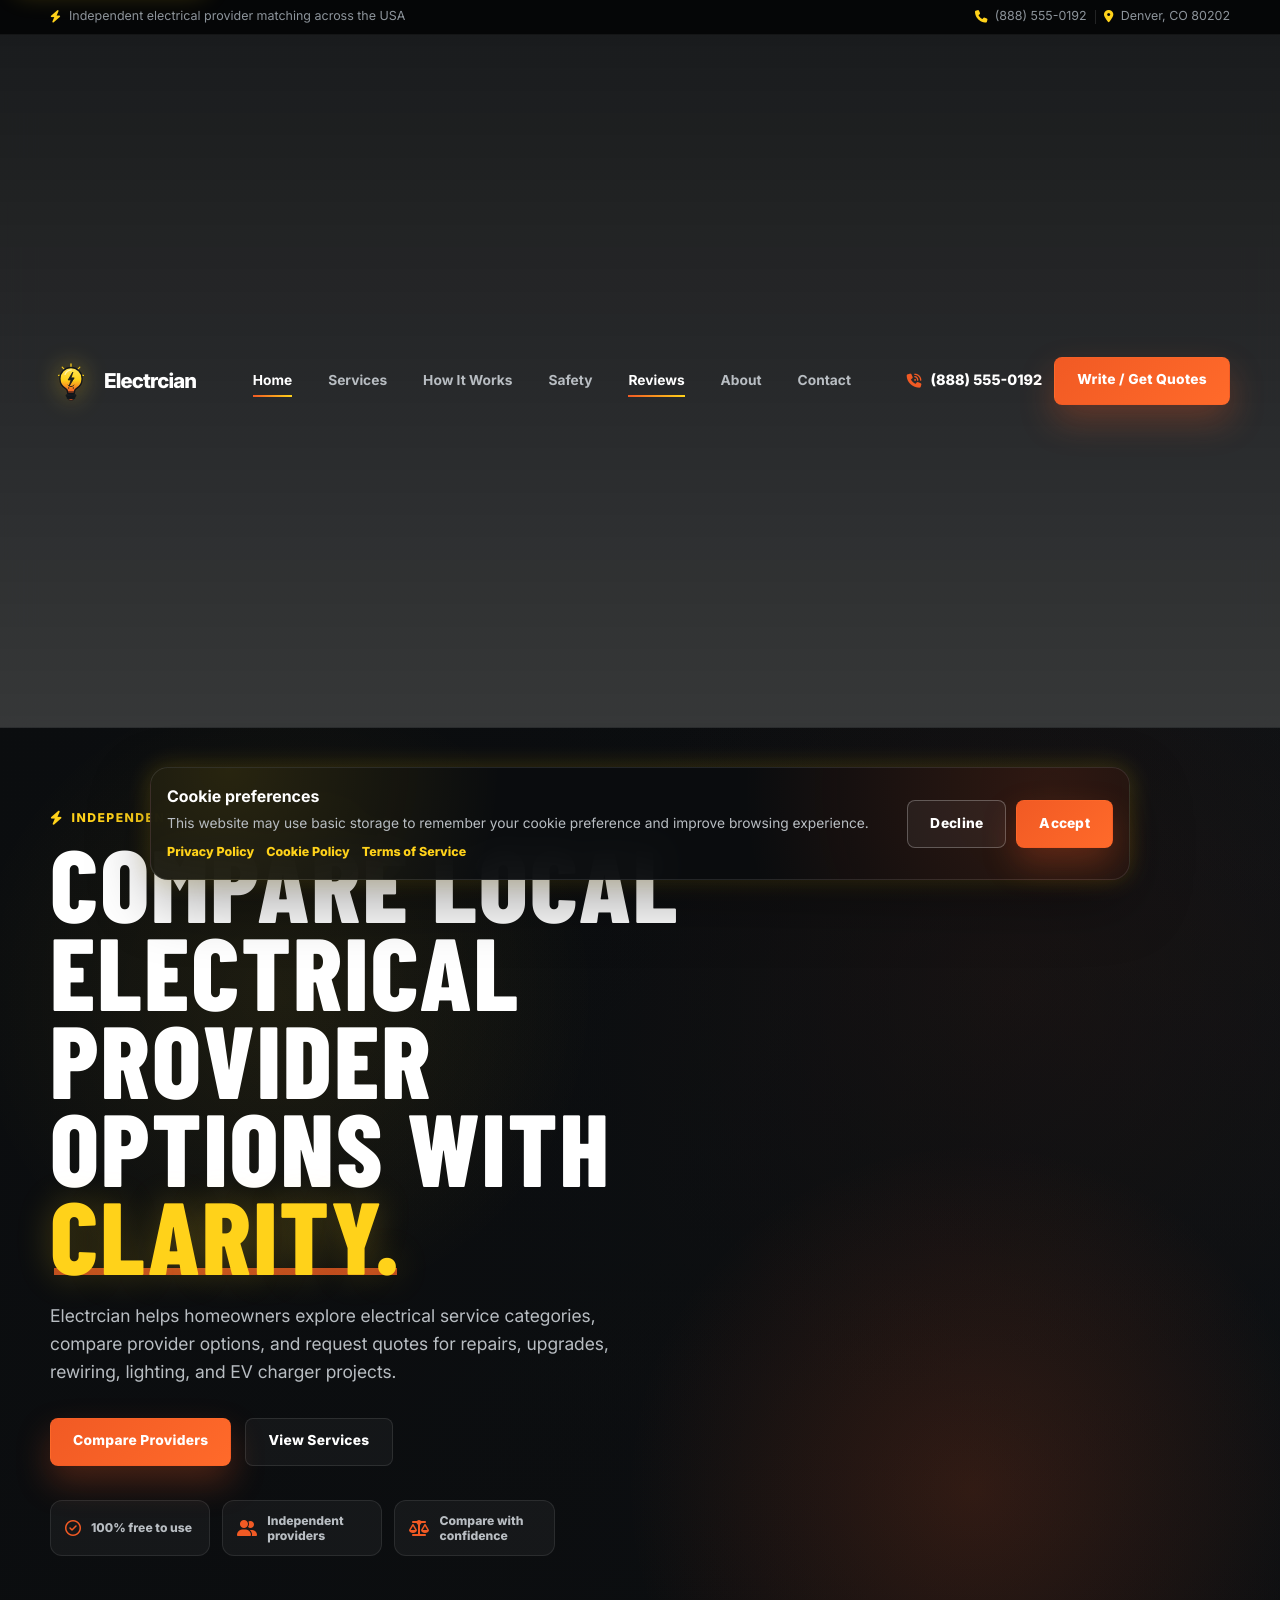
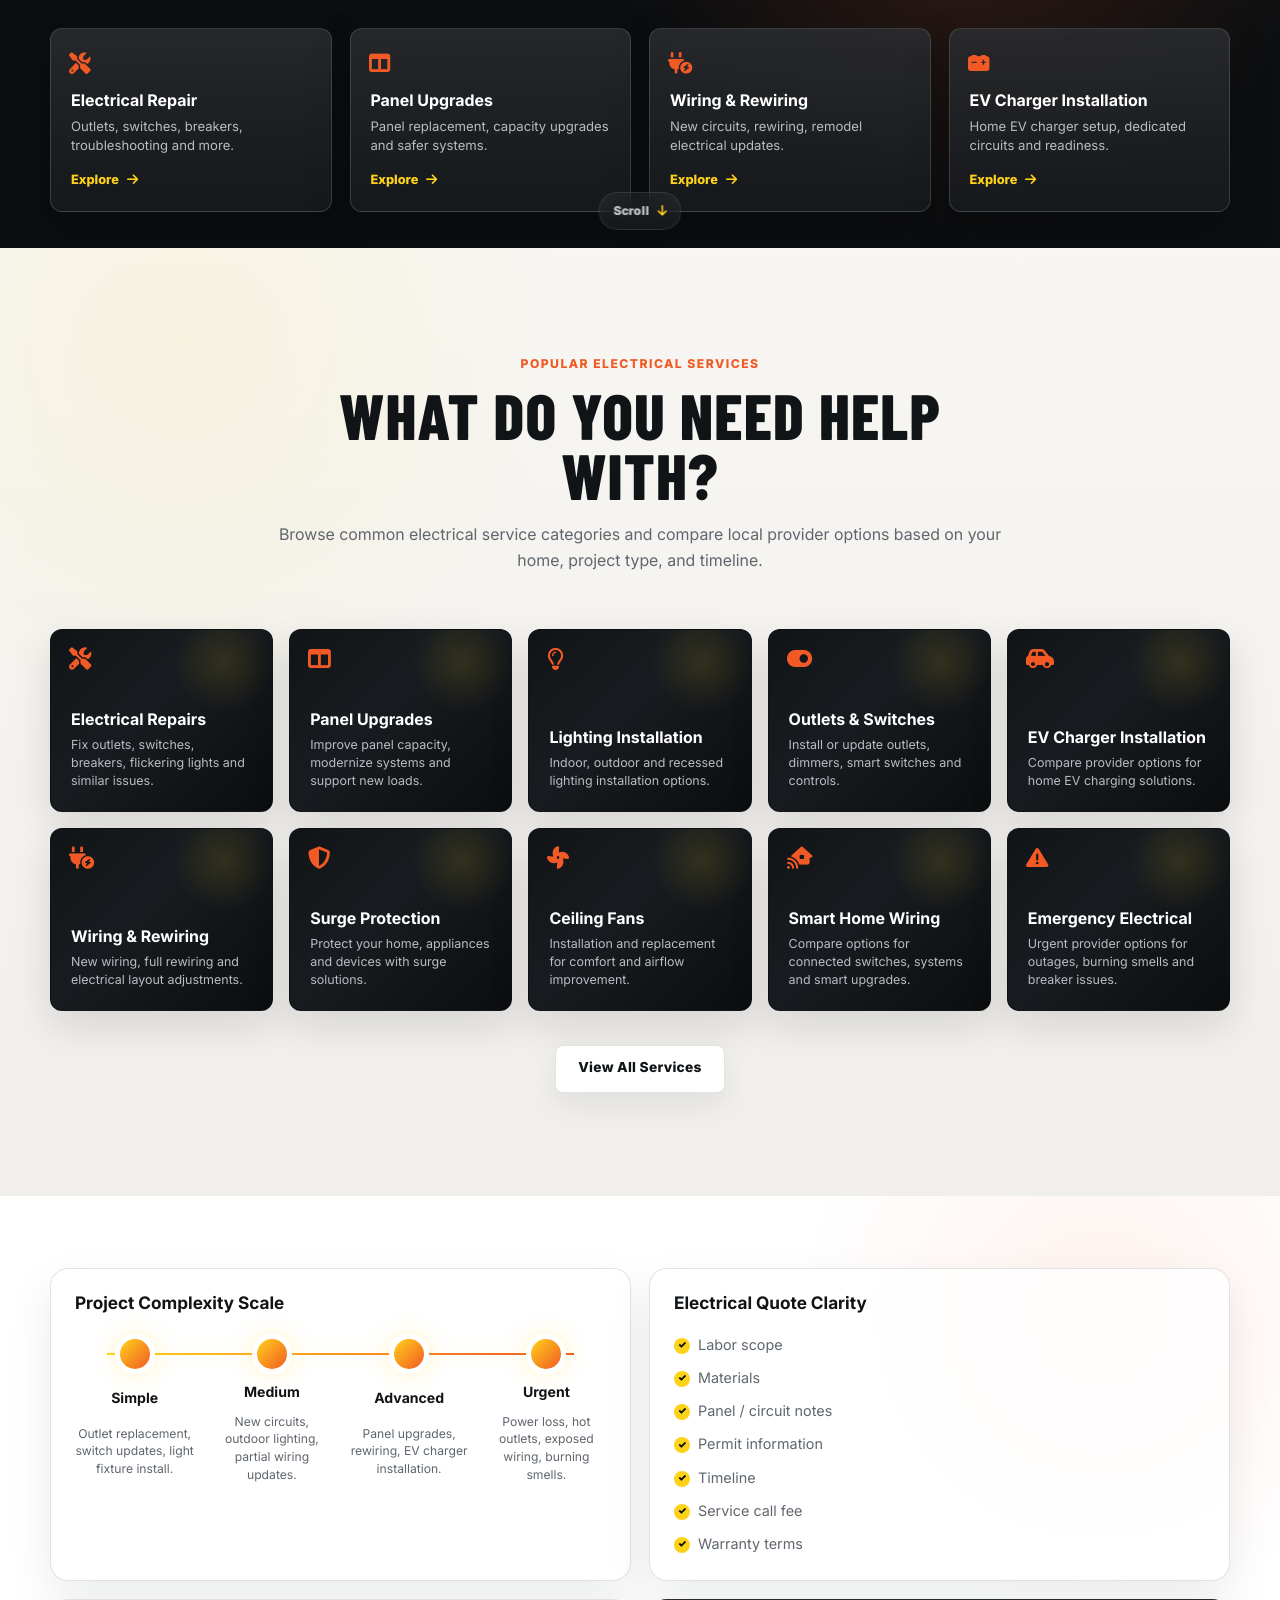
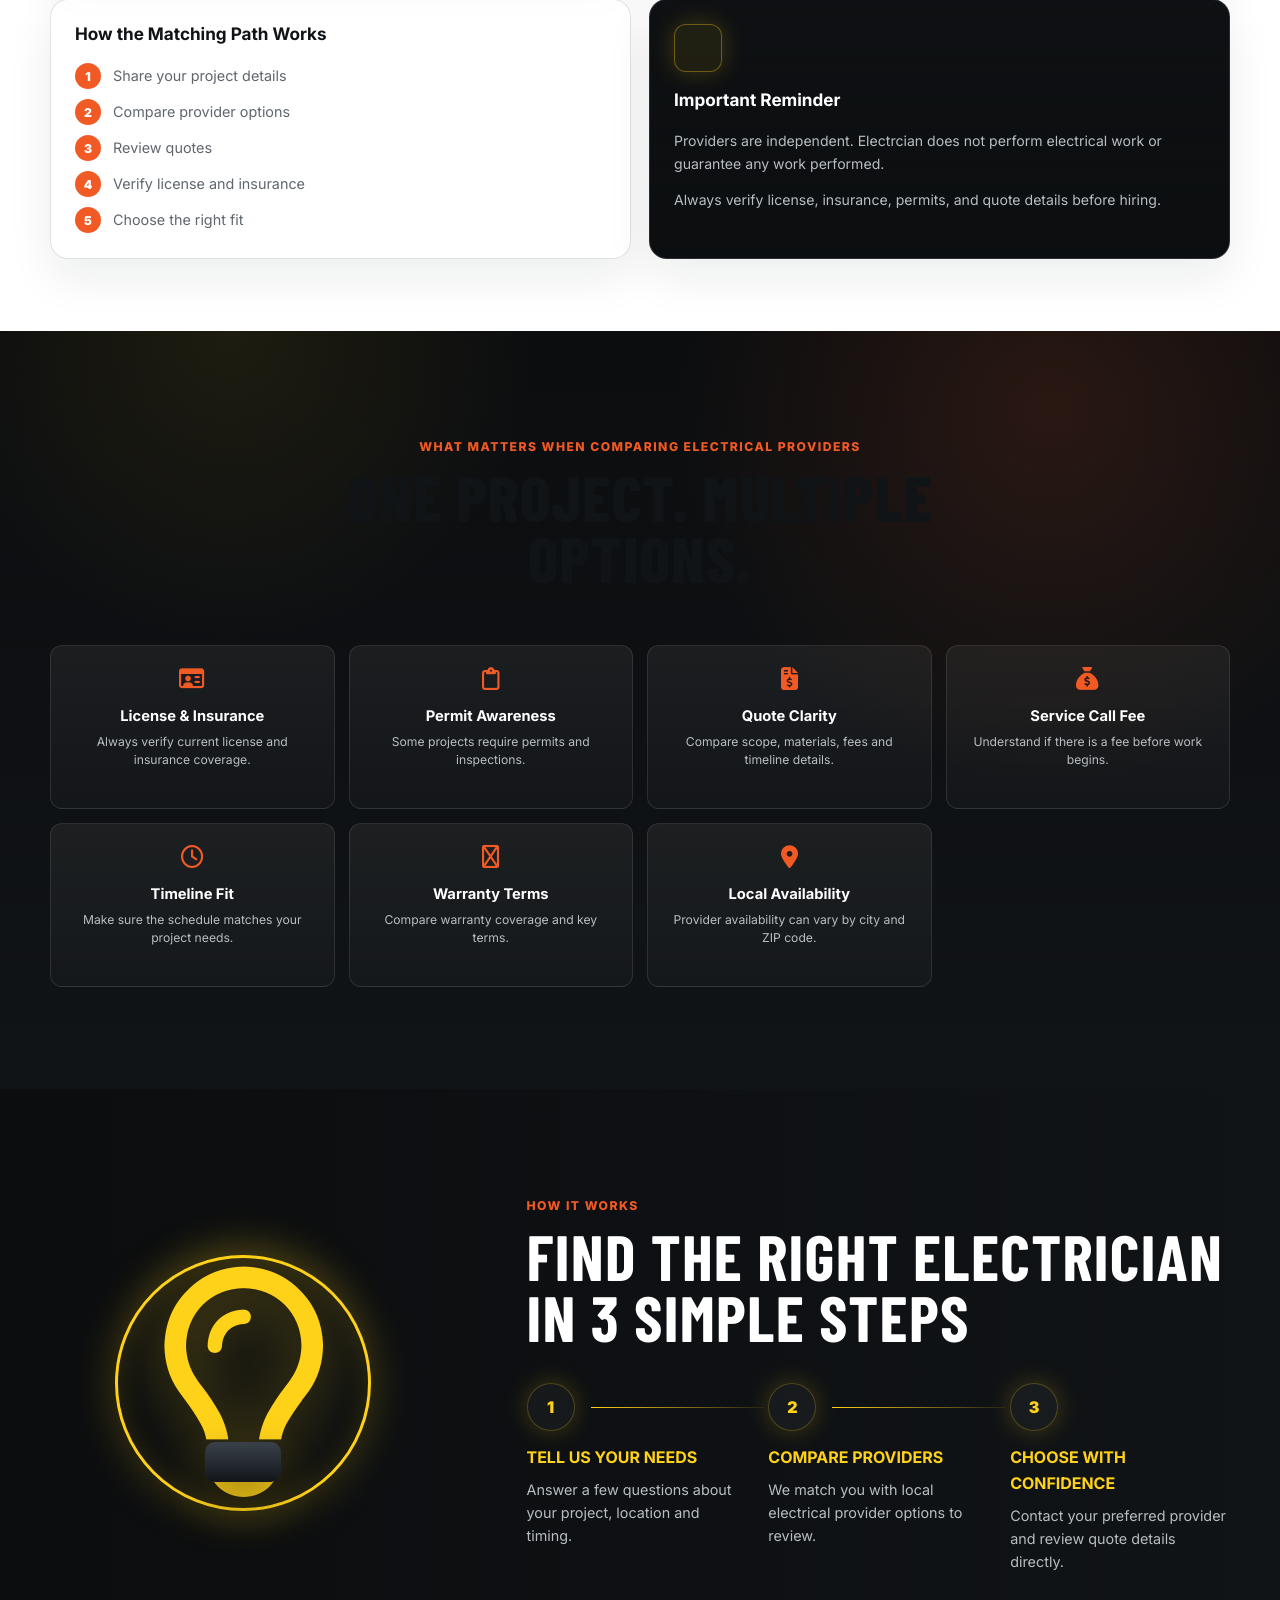
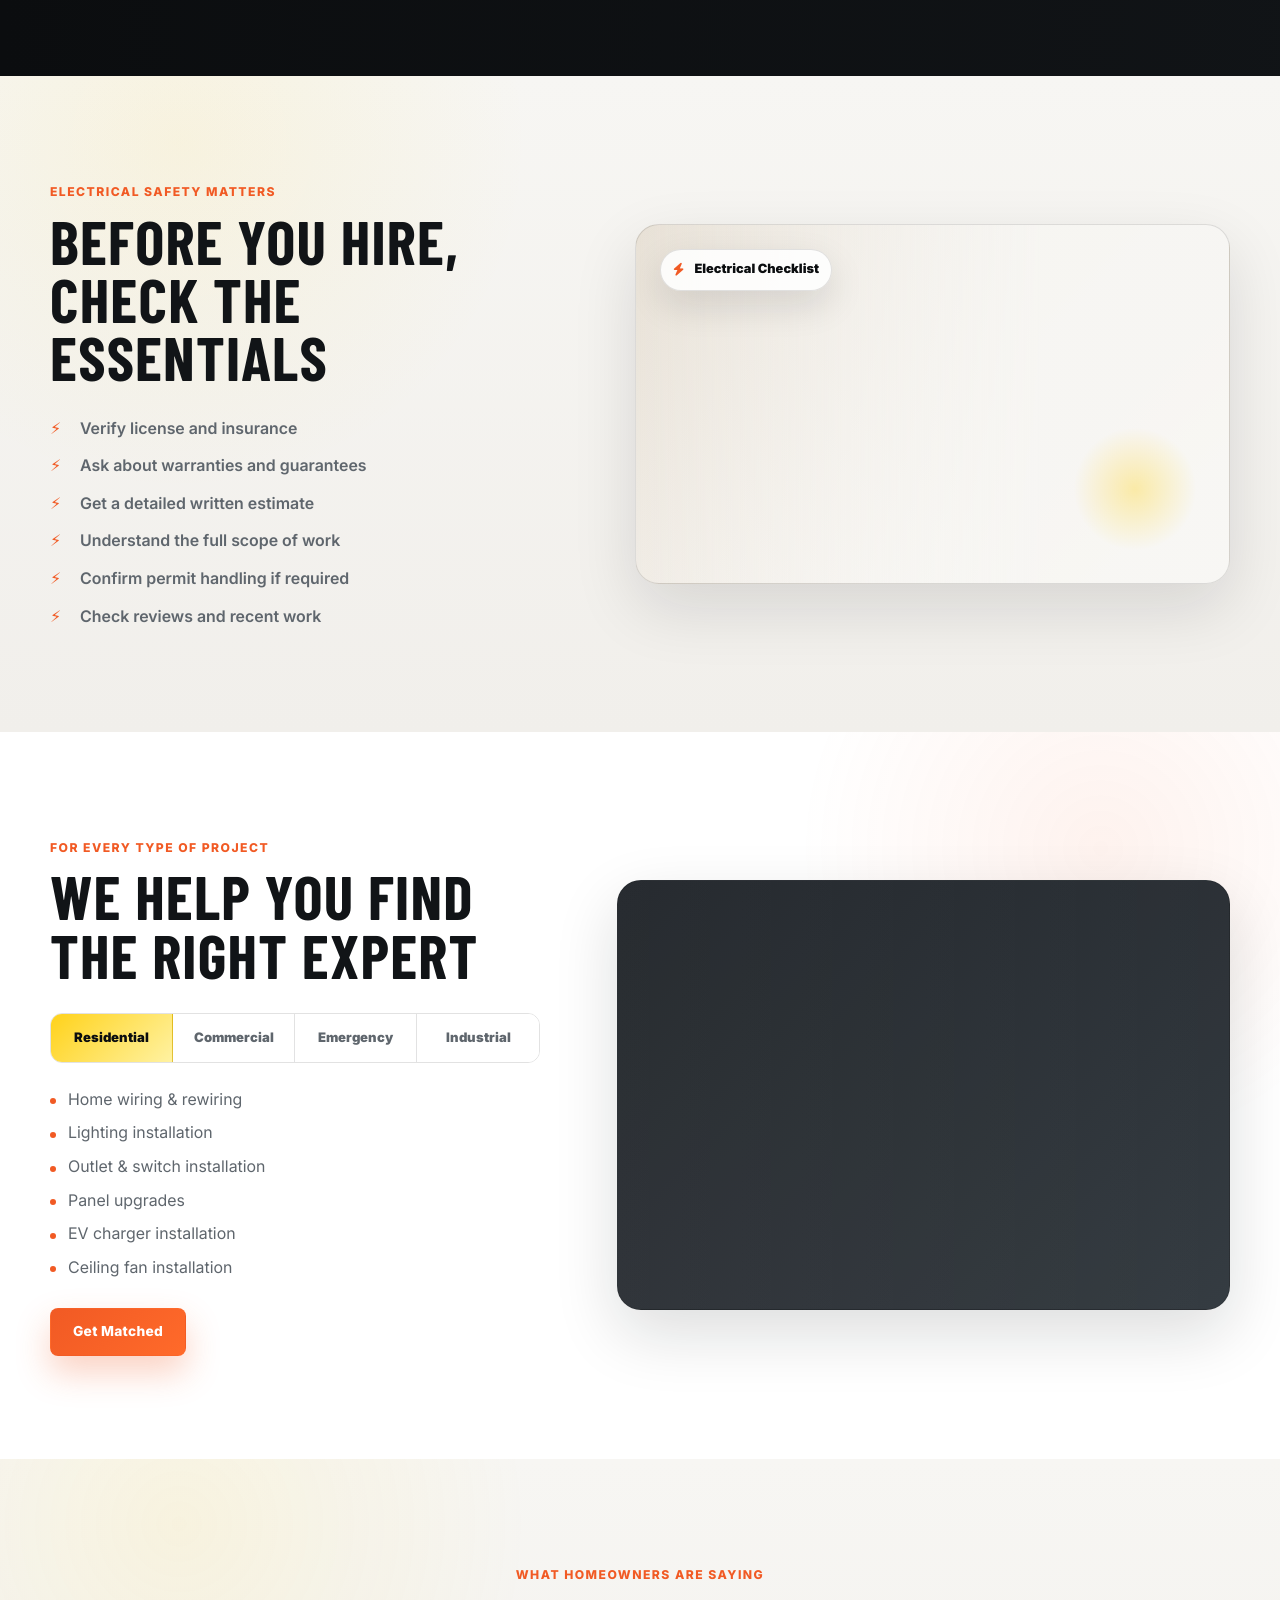
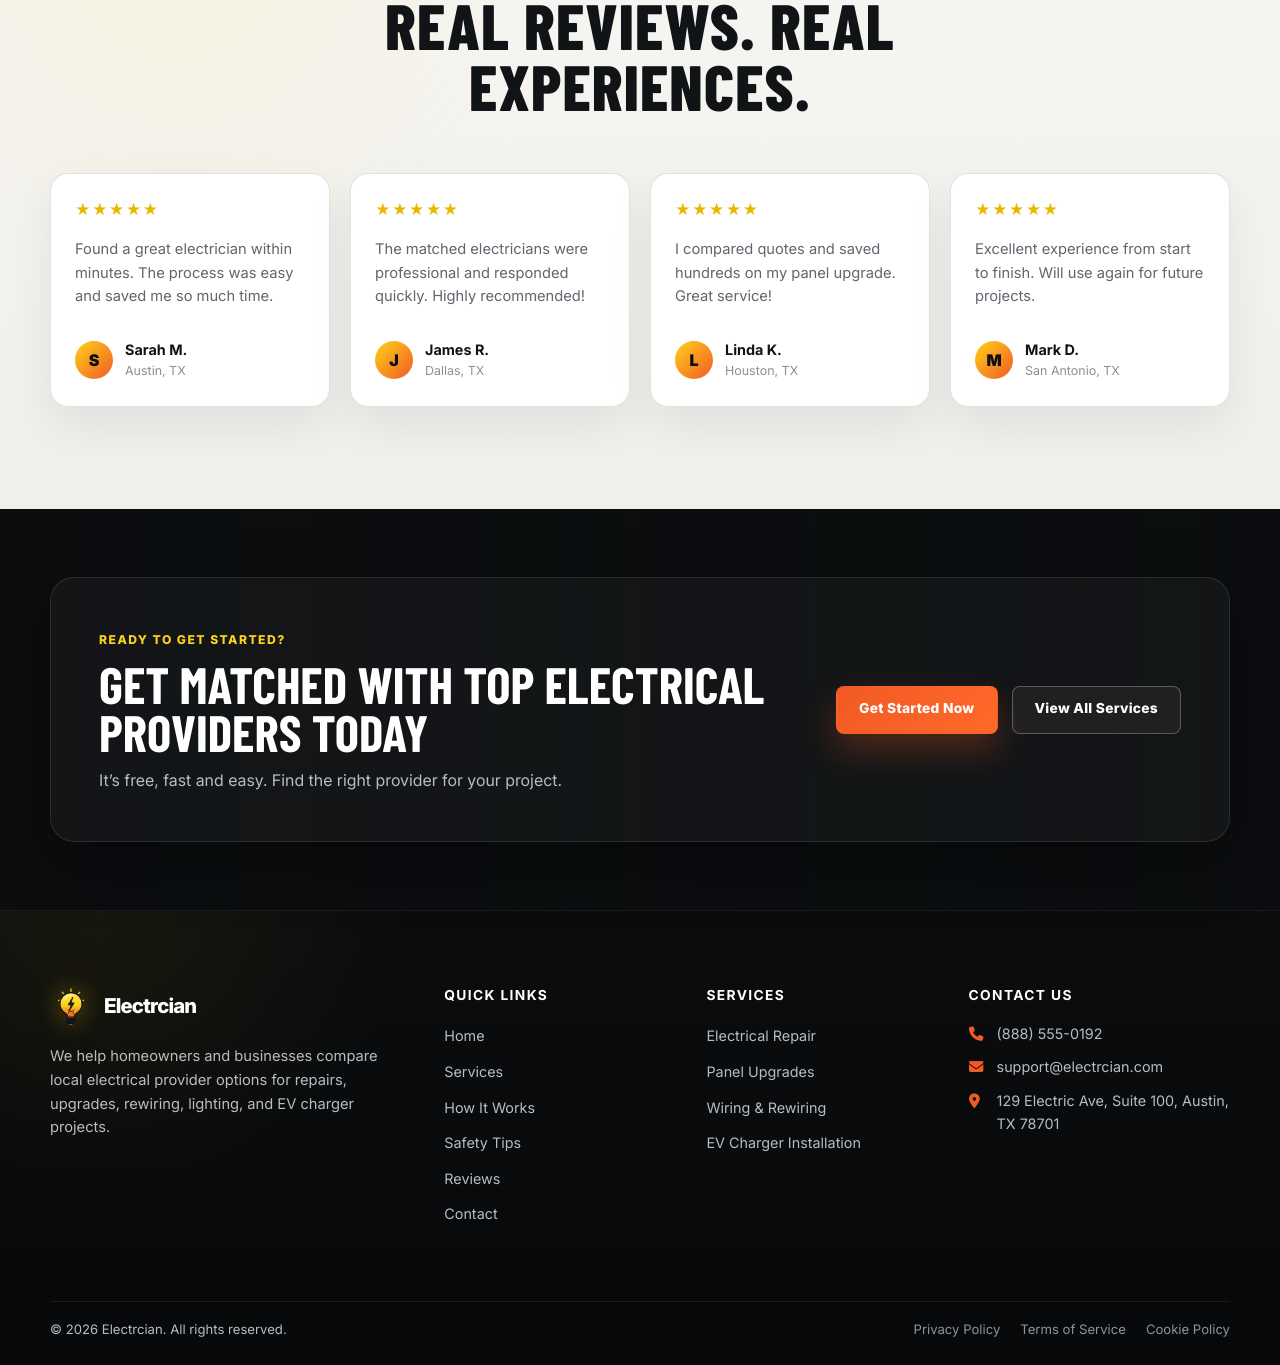
==== index.html @ 82ed5589 "+" ====
<!DOCTYPE html>
<html lang="en">

<head>
    <meta charset="UTF-8" />
    <meta name="viewport" content="width=device-width, initial-scale=1.0" />
    <link rel="icon" type="image/svg+xml" href="./assets/icons/favicon.svg" />
    <link rel="apple-touch-icon" href="./assets/icons/logo.svg" />
    <title>Electrcian — Compare Local Electrical Providers</title>
    <meta name="description"
        content="Electrcian is an independent electrical provider matching platform that helps homeowners compare local electrical service providers." />

    <!-- Fonts -->
    <link rel="preconnect" href="https://fonts.googleapis.com" />
    <link rel="preconnect" href="https://fonts.gstatic.com" crossorigin />
    <link
        href="https://fonts.googleapis.com/css2?family=Inter:wght@400;500;600;700;800&family=Barlow+Condensed:wght@600;700;800&display=swap"
        rel="stylesheet" />

    <!-- Icons -->
    <link rel="stylesheet" href="https://cdnjs.cloudflare.com/ajax/libs/font-awesome/6.5.2/css/all.min.css" />

    <!-- CSS -->
    <link rel="stylesheet" href="./css/style.css" />
</head>

<body>
    <!-- TOP BAR -->
    <div class="topbar">
        <div class="container topbar__inner">
            <p class="topbar__note">
                <i class="fa-solid fa-bolt"></i>
                Independent electrical provider matching across the USA
            </p>

            <div class="topbar__meta">
                <a href="tel:+18885550192" class="topbar__link">
                    <i class="fa-solid fa-phone"></i>
                    <span>(888) 555-0192</span>
                </a>
                <span class="topbar__divider"></span>
                <p class="topbar__location">
                    <i class="fa-solid fa-location-dot"></i>
                    Denver, CO 80202
                </p>
            </div>
        </div>
    </div>

    <!-- HEADER -->
    <header class="site-header" id="siteHeader">
        <div class="container header__inner">
            <a href="./index.html" class="site-logo" aria-label="Electrcian home">
            <span class="site-logo__icon">
                <img src="./assets/icons/logo.svg" alt="" aria-hidden="true">
            </span>
                <span class="site-logo__text">Electrcian</span>
            </a>

        <nav class="main-nav" aria-label="Primary navigation">
            <ul class="main-nav__list">
                <li><a href="./index.html" class="is-active">Home</a></li>
                <li><a href="./services.html">Services</a></li>
                <li><a href="#how-it-works">How It Works</a></li>
                <li><a href="#safety">Safety</a></li>
                <li><a href="#reviews">Reviews</a></li>
                <li><a href="./about.html">About</a></li>
                <li><a href="./contact.html">Contact</a></li>
            </ul>
        </nav>

            <div class="header__actions">
                <a href="tel:+18885550192" class="header__phone">
                    <i class="fa-solid fa-phone-volume"></i>
                    <span>(888) 555-0192</span>
                </a>

            <a href="./contact.html#contact-form" class="btn btn--accent">
                <span>Write / Get Quotes</span>
            </a>

                <button class="burger" type="button" aria-label="Open menu" aria-controls="mobileMenu"
                    aria-expanded="false">
                    <span></span>
                    <span></span>
                    <span></span>
                </button>
            </div>
        </div>
    </header>

    <!-- MOBILE MENU -->
    <aside class="mobile-menu" id="mobileMenu" aria-hidden="true">
        <div class="mobile-menu__overlay"></div>

        <div class="mobile-menu__panel">
            <div class="mobile-menu__head">
                <a href="./index.html" class="site-logo site-logo--mobile" aria-label="Electrcian home">
                <span class="site-logo__icon">
                    <img src="./assets/icons/logo.svg" alt="" aria-hidden="true">
                </span>
                    <span class="site-logo__text">Electrcian</span>
                </a>

                <button class="mobile-menu__close" type="button" aria-label="Close menu">
                    <i class="fa-solid fa-xmark"></i>
                </button>
            </div>

        <nav class="mobile-nav" aria-label="Mobile navigation">
            <ul class="mobile-nav__list">
                <li><a href="./index.html">Home</a></li>
                <li><a href="./services.html">Services</a></li>
                <li><a href="#how-it-works">How It Works</a></li>
                <li><a href="#safety">Safety</a></li>
                <li><a href="#reviews">Reviews</a></li>
                <li><a href="./about.html">About</a></li>
                <li><a href="./contact.html">Contact</a></li>
            </ul>
        </nav>

            <div class="mobile-menu__contact">
                <a href="tel:+18885550192">
                    <i class="fa-solid fa-phone-volume"></i>
                    <span>(888) 555-0192</span>
                </a>
                <a href="mailto:support@electrcian.com">
                    <i class="fa-solid fa-envelope"></i>
                    <span>support@electrcian.com</span>
                </a>
            </div>

            <a href="./contact.html#contact-form" class="btn btn--accent btn--full">Get Provider Quotes</a>
        </div>
    </aside>

    <main>
        <!-- HERO -->
        <section class="hero" id="hero">
            <div class="hero__bg"></div>
            <div class="hero__overlay"></div>

            <div class="container hero__grid">
                <div class="hero__content">
                    <span class="section-kicker section-kicker--accent">
                        <i class="fa-solid fa-bolt"></i>
                        Independent provider comparison
                    </span>

                    <h1 class="hero__title">
                        Compare local electrical provider options with
                        <span>clarity.</span>
                    </h1>

                    <p class="hero__text">
                        Electrcian helps homeowners explore electrical service categories,
                        compare provider options, and request quotes for repairs,
                        upgrades, rewiring, lighting, and EV charger projects.
                    </p>

                    <div class="hero__buttons">
                        <a href="#quote-form" class="btn btn--accent">
                            <span>Compare Providers</span>
                        </a>
                        <a href="#services" class="btn btn--ghost">
                            <span>View Services</span>
                        </a>
                    </div>

                    <div class="hero__benefits">
                        <div class="benefit-chip">
                            <i class="fa-regular fa-circle-check"></i>
                            <span>100% free to use</span>
                        </div>
                        <div class="benefit-chip">
                            <i class="fa-solid fa-user-group"></i>
                            <span>Independent providers</span>
                        </div>
                        <div class="benefit-chip">
                            <i class="fa-solid fa-scale-balanced"></i>
                            <span>Compare with confidence</span>
                        </div>
                    </div>
                </div>

            </div>

            <div class="container hero-services">
                <article class="hero-service-card">
                    <div class="hero-service-card__icon"><i class="fa-solid fa-screwdriver-wrench"></i></div>
                    <h3>Electrical Repair</h3>
                    <p>Outlets, switches, breakers, troubleshooting and more.</p>
                    <a href="./electrical-repair.html">Explore <i class="fa-solid fa-arrow-right"></i></a>
                </article>

                <article class="hero-service-card">
                    <div class="hero-service-card__icon"><i class="fa-solid fa-table-columns"></i></div>
                    <h3>Panel Upgrades</h3>
                    <p>Panel replacement, capacity upgrades and safer systems.</p>
                    <a href="./panel-upgrades.html">Explore <i class="fa-solid fa-arrow-right"></i></a>
                </article>

                <article class="hero-service-card">
                    <div class="hero-service-card__icon"><i class="fa-solid fa-plug-circle-bolt"></i></div>
                    <h3>Wiring & Rewiring</h3>
                    <p>New circuits, rewiring, remodel electrical updates.</p>
                    <a href="./wiring-rewiring.html">Explore <i class="fa-solid fa-arrow-right"></i></a>
                </article>

                <article class="hero-service-card">
                    <div class="hero-service-card__icon"><i class="fa-solid fa-car-battery"></i></div>
                    <h3>EV Charger Installation</h3>
                    <p>Home EV charger setup, dedicated circuits and readiness.</p>
                    <a href="./ev-charger-installation.html">Explore <i
                            class="fa-solid fa-arrow-right"></i></a>
                </article>
            </div>
        </section>

        <!-- SERVICES -->
        <section class="services section section--light" id="services">
            <div class="container">
                <div class="section-heading section-heading--center">
                    <span class="section-kicker">Popular electrical services</span>
                    <h2>What do you need help with?</h2>
                    <p>
                        Browse common electrical service categories and compare local provider options
                        based on your home, project type, and timeline.
                    </p>
                </div>

                <div class="services-grid">
                    <article class="service-card">
                        <i class="fa-solid fa-screwdriver-wrench"></i>
                        <h3>Electrical Repairs</h3>
                        <p>Fix outlets, switches, breakers, flickering lights and similar issues.</p>
                    </article>

                    <article class="service-card">
                        <i class="fa-solid fa-table-columns"></i>
                        <h3>Panel Upgrades</h3>
                        <p>Improve panel capacity, modernize systems and support new loads.</p>
                    </article>

                    <article class="service-card">
                        <i class="fa-regular fa-lightbulb"></i>
                        <h3>Lighting Installation</h3>
                        <p>Indoor, outdoor and recessed lighting installation options.</p>
                    </article>

                    <article class="service-card">
                        <i class="fa-solid fa-toggle-on"></i>
                        <h3>Outlets & Switches</h3>
                        <p>Install or update outlets, dimmers, smart switches and controls.</p>
                    </article>

                    <article class="service-card">
                        <i class="fa-solid fa-car-side"></i>
                        <h3>EV Charger Installation</h3>
                        <p>Compare provider options for home EV charging solutions.</p>
                    </article>

                    <article class="service-card">
                        <i class="fa-solid fa-plug-circle-bolt"></i>
                        <h3>Wiring & Rewiring</h3>
                        <p>New wiring, full rewiring and electrical layout adjustments.</p>
                    </article>

                    <article class="service-card">
                        <i class="fa-solid fa-shield-halved"></i>
                        <h3>Surge Protection</h3>
                        <p>Protect your home, appliances and devices with surge solutions.</p>
                    </article>

                    <article class="service-card">
                        <i class="fa-solid fa-fan"></i>
                        <h3>Ceiling Fans</h3>
                        <p>Installation and replacement for comfort and airflow improvement.</p>
                    </article>

                    <article class="service-card">
                        <i class="fa-solid fa-house-signal"></i>
                        <h3>Smart Home Wiring</h3>
                        <p>Compare options for connected switches, systems and smart upgrades.</p>
                    </article>

                    <article class="service-card">
                        <i class="fa-solid fa-triangle-exclamation"></i>
                        <h3>Emergency Electrical</h3>
                        <p>Urgent provider options for outages, burning smells and breaker issues.</p>
                    </article>
                </div>

                <div class="section-actions section-actions--center">
                    <a href="./services.html" class="btn btn--outline">
                        <span>View All Services</span>
                    </a>
                </div>
            </div>
        </section>

        <!-- COMPARISON BAND -->
        <section class="comparison-band section section--white">
            <div class="container comparison-band__grid">
                <article class="comparison-panel">
                    <h3>Project Complexity Scale</h3>
                    <div class="complexity-steps">
                        <div class="complexity-step">
                            <span class="complexity-step__dot"></span>
                            <strong>Simple</strong>
                            <p>Outlet replacement, switch updates, light fixture install.</p>
                        </div>

                        <div class="complexity-step">
                            <span class="complexity-step__dot"></span>
                            <strong>Medium</strong>
                            <p>New circuits, outdoor lighting, partial wiring updates.</p>
                        </div>

                        <div class="complexity-step">
                            <span class="complexity-step__dot"></span>
                            <strong>Advanced</strong>
                            <p>Panel upgrades, rewiring, EV charger installation.</p>
                        </div>

                        <div class="complexity-step">
                            <span class="complexity-step__dot"></span>
                            <strong>Urgent</strong>
                            <p>Power loss, hot outlets, exposed wiring, burning smells.</p>
                        </div>
                    </div>
                </article>

                <article class="comparison-panel">
                    <h3>Electrical Quote Clarity</h3>
                    <ul class="check-list">
                        <li>Labor scope</li>
                        <li>Materials</li>
                        <li>Panel / circuit notes</li>
                        <li>Permit information</li>
                        <li>Timeline</li>
                        <li>Service call fee</li>
                        <li>Warranty terms</li>
                    </ul>
                </article>

                <article class="comparison-panel">
                    <h3>How the Matching Path Works</h3>
                    <ol class="steps-list">
                        <li>Share your project details</li>
                        <li>Compare provider options</li>
                        <li>Review quotes</li>
                        <li>Verify license and insurance</li>
                        <li>Choose the right fit</li>
                    </ol>
                </article>

                <aside class="comparison-reminder">
                    <div class="comparison-reminder__icon">
                        <i class="fa-solid fa-shield-bolt"></i>
                    </div>
                    <h3>Important Reminder</h3>
                    <p>
                        Providers are independent. Electrcian does not perform electrical work
                        or guarantee any work performed.
                    </p>
                    <p>
                        Always verify license, insurance, permits, and quote details before hiring.
                    </p>
                </aside>
            </div>
        </section>

        <!-- WHY COMPARE -->
        <section class="why-compare section section--dark">
            <div class="container">
                <div class="section-heading section-heading--center section-heading--light">
                    <span class="section-kicker">What matters when comparing electrical providers</span>
                    <h2>One project. Multiple options.</h2>
                </div>

                <div class="feature-grid">
                    <article class="feature-card">
                        <i class="fa-regular fa-id-card"></i>
                        <h3>License & Insurance</h3>
                        <p>Always verify current license and insurance coverage.</p>
                    </article>

                    <article class="feature-card">
                        <i class="fa-regular fa-clipboard"></i>
                        <h3>Permit Awareness</h3>
                        <p>Some projects require permits and inspections.</p>
                    </article>

                    <article class="feature-card">
                        <i class="fa-solid fa-file-invoice-dollar"></i>
                        <h3>Quote Clarity</h3>
                        <p>Compare scope, materials, fees and timeline details.</p>
                    </article>

                    <article class="feature-card">
                        <i class="fa-solid fa-sack-dollar"></i>
                        <h3>Service Call Fee</h3>
                        <p>Understand if there is a fee before work begins.</p>
                    </article>

                    <article class="feature-card">
                        <i class="fa-regular fa-clock"></i>
                        <h3>Timeline Fit</h3>
                        <p>Make sure the schedule matches your project needs.</p>
                    </article>

                    <article class="feature-card">
                        <i class="fa-regular fa-shield"></i>
                        <h3>Warranty Terms</h3>
                        <p>Compare warranty coverage and key terms.</p>
                    </article>

                    <article class="feature-card">
                        <i class="fa-solid fa-location-dot"></i>
                        <h3>Local Availability</h3>
                        <p>Provider availability can vary by city and ZIP code.</p>
                    </article>
                </div>
            </div>
        </section>

        <!-- HOW IT WORKS -->
        <section class="how-it-works section section--dark-alt" id="how-it-works">
            <div class="container how-it-works__grid">
                <div class="how-it-works__visual">
                    <div class="bulb-visual">
                        <i class="fa-regular fa-lightbulb"></i>
                    </div>
                </div>

                <div class="how-it-works__content">
                    <span class="section-kicker">How it works</span>
                    <h2>Find the right electrician in 3 simple steps</h2>

                    <div class="how-steps">
                        <article class="how-step">
                            <span class="how-step__number">1</span>
                            <h3>Tell us your needs</h3>
                            <p>Answer a few questions about your project, location and timing.</p>
                        </article>

                        <article class="how-step">
                            <span class="how-step__number">2</span>
                            <h3>Compare providers</h3>
                            <p>We match you with local electrical provider options to review.</p>
                        </article>

                        <article class="how-step">
                            <span class="how-step__number">3</span>
                            <h3>Choose with confidence</h3>
                            <p>Contact your preferred provider and review quote details directly.</p>
                        </article>
                    </div>
                </div>
            </div>
        </section>

        <!-- SAFETY -->
        <section class="safety section section--light" id="safety">
            <div class="container safety__grid">
                <div class="safety__content">
                    <span class="section-kicker">Electrical safety matters</span>
                    <h2>Before you hire, check the essentials</h2>

                    <ul class="safety-list">
                        <li>Verify license and insurance</li>
                        <li>Ask about warranties and guarantees</li>
                        <li>Get a detailed written estimate</li>
                        <li>Understand the full scope of work</li>
                        <li>Confirm permit handling if required</li>
                        <li>Check reviews and recent work</li>
                    </ul>
                </div>

                <div class="safety__visual">
                    <div class="safety-illustration-card">
                        <div class="safety-illustration-card__badge">
                            <i class="fa-solid fa-bolt"></i>
                            <span>Electrical Checklist</span>
                        </div>
                    </div>
                </div>
            </div>
        </section>

        <!-- PROJECT TYPES -->
        <section class="project-types section section--white">
            <div class="container project-types__grid">
                <div class="project-types__content">
                    <span class="section-kicker">For every type of project</span>
                    <h2>We help you find the right expert</h2>

                    <div class="project-tabs">
                        <button class="project-tab is-active" type="button">Residential</button>
                        <button class="project-tab" type="button">Commercial</button>
                        <button class="project-tab" type="button">Emergency</button>
                        <button class="project-tab" type="button">Industrial</button>
                    </div>

                    <ul class="project-types__list">
                        <li>Home wiring & rewiring</li>
                        <li>Lighting installation</li>
                        <li>Outlet & switch installation</li>
                        <li>Panel upgrades</li>
                        <li>EV charger installation</li>
                        <li>Ceiling fan installation</li>
                    </ul>

                    <a href="#quote-form" class="btn btn--accent">
                        <span>Get Matched</span>
                    </a>
                </div>

                <div class="project-types__visual">
                    <div class="project-home-card"></div>
                </div>
            </div>
        </section>

        <!-- REVIEWS -->
        <section class="reviews section section--light" id="reviews">
            <div class="container">
                <div class="section-heading section-heading--center">
                    <span class="section-kicker">What homeowners are saying</span>
                    <h2>Real reviews. Real experiences.</h2>
                </div>

                <div class="reviews-grid">
                    <article class="review-card">
                        <div class="review-card__stars">★★★★★</div>
                        <p>
                            Found a great electrician within minutes. The process was easy and saved me so much time.
                        </p>
                        <div class="review-card__author">
                            <div class="review-card__avatar">S</div>
                            <div>
                                <strong>Sarah M.</strong>
                                <span>Austin, TX</span>
                            </div>
                        </div>
                    </article>

                    <article class="review-card">
                        <div class="review-card__stars">★★★★★</div>
                        <p>
                            The matched electricians were professional and responded quickly. Highly recommended!
                        </p>
                        <div class="review-card__author">
                            <div class="review-card__avatar">J</div>
                            <div>
                                <strong>James R.</strong>
                                <span>Dallas, TX</span>
                            </div>
                        </div>
                    </article>

                    <article class="review-card">
                        <div class="review-card__stars">★★★★★</div>
                        <p>
                            I compared quotes and saved hundreds on my panel upgrade. Great service!
                        </p>
                        <div class="review-card__author">
                            <div class="review-card__avatar">L</div>
                            <div>
                                <strong>Linda K.</strong>
                                <span>Houston, TX</span>
                            </div>
                        </div>
                    </article>

                    <article class="review-card">
                        <div class="review-card__stars">★★★★★</div>
                        <p>
                            Excellent experience from start to finish. Will use again for future projects.
                        </p>
                        <div class="review-card__author">
                            <div class="review-card__avatar">M</div>
                            <div>
                                <strong>Mark D.</strong>
                                <span>San Antonio, TX</span>
                            </div>
                        </div>
                    </article>
                </div>
            </div>
        </section>

        <!-- CTA -->
        <section class="cta-banner section">
            <div class="container">
                <div class="cta-banner__inner">
                    <div class="cta-banner__content">
                        <span class="section-kicker section-kicker--accent">Ready to get started?</span>
                        <h2>Get matched with top electrical providers today</h2>
                        <p>
                            It’s free, fast and easy. Find the right provider for your project.
                        </p>
                    </div>

                    <div class="cta-banner__actions">
                        <a href="#quote-form" class="btn btn--accent">
                            <span>Get Started Now</span>
                        </a>
                        <a href="./services.html" class="btn btn--ghost-light">
                            <span>View All Services</span>
                        </a>
                    </div>
                </div>
            </div>
        </section>
    </main>

    <!-- FOOTER -->
    <footer class="site-footer" id="footer">
        <div class="container footer__grid">
            <div class="footer__col">
                <a href="./index.html" class="site-logo site-logo--footer">
                <span class="site-logo__icon">
                    <img src="./assets/icons/logo.svg" alt="" aria-hidden="true">
                </span>
                    <span class="site-logo__text">Electrcian</span>
                </a>

                <p class="footer__text">
                    We help homeowners and businesses compare local electrical provider options
                    for repairs, upgrades, rewiring, lighting, and EV charger projects.
                </p>

            </div>

            <div class="footer__col">
                <h3>Quick Links</h3>
                <ul class="footer__links">
                    <li><a href="#hero">Home</a></li>
                    <li><a href="#services">Services</a></li>
                    <li><a href="#how-it-works">How It Works</a></li>
                    <li><a href="#safety">Safety Tips</a></li>
                    <li><a href="#reviews">Reviews</a></li>
                    <li><a href="./contact.html">Contact</a></li>
                </ul>
            </div>

            <div class="footer__col">
                <h3>Services</h3>
                <ul class="footer__links">
                    <li><a href="./electrical-repair.html">Electrical Repair</a></li>
                    <li><a href="./panel-upgrades.html">Panel Upgrades</a></li>
                    <li><a href="./wiring-rewiring.html">Wiring &amp; Rewiring</a></li>
                    <li><a href="./ev-charger-installation.html">EV Charger Installation</a></li>
                </ul>
            </div>

            <div class="footer__col">
                <h3>Contact Us</h3>
                <ul class="footer__contact">
                    <li>
                        <i class="fa-solid fa-phone"></i>
                        <a href="tel:+18885550192">(888) 555-0192</a>
                    </li>
                    <li>
                        <i class="fa-solid fa-envelope"></i>
                        <a href="mailto:support@electrcian.com">support@electrcian.com</a>
                    </li>
                    <li>
                        <i class="fa-solid fa-location-dot"></i>
                        <span>129 Electric Ave, Suite 100, Austin, TX 78701</span>
                    </li>
                </ul>
            </div>
        </div>

        <div class="container footer__bottom">
            <p>© 2026 Electrcian. All rights reserved.</p>

            <div class="footer__legal">
                <a href="./privacy-policy.html">Privacy Policy</a>
                <a href="./terms-of-service.html">Terms of Service</a>
                <a href="./cookie-policy.html">Cookie Policy</a>
            </div>
        </div>
    </footer>

<script src="./js/config.js"></script>
<script src="./js/main.js"></script>
<script src="./js/home.js"></script>
</body>

</html>
---- css/style.css ----
@import url('./home.css');
@import url('./services.css');
@import url('./about.css');
@import url('./contact.css');
@import url('./service-page.css');
@import url('./legal.css');


:root {
    /* Dark base */
    --color-bg-dark: #0B0D0F;
    --color-bg-deep: #111417;
    --color-bg-card: #181C20;
    --color-surface-dark: #1D2227;
    --color-surface-muted: #252B31;
    --color-surface-soft: #30363D;

    /* Light base */
    --color-bg-light: #F7F6F3;
    --color-bg-white: #FFFFFF;
    --color-bg-warm: #F1EFEB;

    /* Text on dark */
    --color-text-light: #FFFFFF;
    --color-text-muted-light: #B8BDC2;
    --color-text-soft-light: #8D949B;

    /* Text on light */
    --color-text-dark: #111417;
    --color-text-muted: #5F666D;
    --color-text-soft: #8A9096;

    /* Main accent - orange/copper */
    --color-accent-orange: #F15A24;
    --color-accent-orange-hover: #FF6A2A;
    --color-accent-orange-deep: #C94516;
    --color-accent-orange-soft: rgba(241, 90, 36, 0.12);

    /* Extra accent - bright yellow */
    --color-accent-yellow: #FFD21A;
    --color-accent-yellow-hover: #FFE04D;
    --color-accent-yellow-deep: #E6B800;
    --color-accent-yellow-soft: rgba(255, 210, 26, 0.16);

    /* Borders / shadows */
    --color-border-dark: rgba(255, 255, 255, 0.10);
    --color-border-light: rgba(17, 20, 23, 0.12);
    --shadow-dark-card: 0 22px 60px rgba(0, 0, 0, 0.35);
    --shadow-orange-glow: 0 0 28px rgba(241, 90, 36, 0.28);
    --shadow-yellow-glow: 0 0 24px rgba(255, 210, 26, 0.22);

    /* Layout */
    --container: 1180px;
    --container-wide: 1280px;
    --header-height: 82px;
    --radius-xs: 8px;
    --radius-sm: 12px;
    --radius-md: 18px;
    --radius-lg: 24px;
    --radius-xl: 32px;

    /* Typography */
    --font-body: "Inter", system-ui, -apple-system, BlinkMacSystemFont, "Segoe UI", sans-serif;
    --font-heading: "Barlow Condensed", "Inter", system-ui, sans-serif;

    /* Motion */
    --transition-fast: 160ms ease;
    --transition-base: 240ms ease;
    --transition-slow: 420ms cubic-bezier(0.2, 0.8, 0.2, 1);
}

/* =========================
   2. RESET / BASE
   ========================= */

*,
*::before,
*::after {
    box-sizing: border-box;
}

html {
    scroll-behavior: smooth;
    overflow-x: hidden;
}

body {
    margin: 0;
    min-width: 320px;
    overflow-x: hidden;
    font-family: var(--font-body);
    font-size: 16px;
    line-height: 1.6;
    color: var(--color-text-dark);
    background: var(--color-bg-light);
    text-rendering: geometricPrecision;
    -webkit-font-smoothing: antialiased;
}

body.menu-open {
    overflow: hidden;
}

img,
picture,
svg,
video {
    display: block;
    max-width: 100%;
}

button,
input,
select,
textarea {
    font: inherit;
}

button {
    cursor: pointer;
}

a {
    color: inherit;
    text-decoration: none;
}

ul,
ol {
    margin: 0;
    padding: 0;
}

li {
    list-style: none;
}

p,
h1,
h2,
h3,
h4,
h5,
h6 {
    margin: 0;
}

::selection {
    color: var(--color-bg-dark);
    background: var(--color-accent-yellow);
}

/* =========================
   3. ACCESSIBILITY
   ========================= */

.skip-link {
    position: fixed;
    top: 14px;
    left: 14px;
    z-index: 9999;
    transform: translateY(-140%);
    padding: 12px 16px;
    border-radius: var(--radius-sm);
    background: var(--color-accent-yellow);
    color: var(--color-bg-dark);
    font-weight: 800;
    box-shadow: var(--shadow-yellow-glow);
    transition: transform var(--transition-base);
}

.skip-link:focus {
    transform: translateY(0);
}

:focus-visible {
    outline: 3px solid var(--color-accent-yellow);
    outline-offset: 4px;
}

@media (prefers-reduced-motion: reduce) {

    *,
    *::before,
    *::after {
        scroll-behavior: auto !important;
        animation-duration: 0.001ms !important;
        animation-iteration-count: 1 !important;
        transition-duration: 0.001ms !important;
    }
}

/* =========================
   4. GLOBAL LAYOUT
   ========================= */

.container {
    width: min(100% - 40px, var(--container));
    margin-inline: auto;
}

.container--wide {
    width: min(100% - 40px, var(--container-wide));
    margin-inline: auto;
}

.section {
    position: relative;
    padding: clamp(68px, 8vw, 112px) 0;
}

.section--light {
    background:
        radial-gradient(circle at 14% 10%, rgba(255, 210, 26, 0.09), transparent 28%),
        linear-gradient(180deg, var(--color-bg-light), var(--color-bg-warm));
}

.section--white {
    background:
        radial-gradient(circle at 86% 16%, rgba(241, 90, 36, 0.08), transparent 24%),
        var(--color-bg-white);
}

.section--dark {
    color: var(--color-text-light);
    background:
        radial-gradient(circle at 18% 0%, rgba(255, 210, 26, 0.08), transparent 24%),
        radial-gradient(circle at 82% 10%, rgba(241, 90, 36, 0.13), transparent 30%),
        linear-gradient(180deg, var(--color-bg-dark), var(--color-bg-deep));
}

.section--dark-alt {
    color: var(--color-text-light);
    background:
        linear-gradient(90deg, rgba(11, 13, 15, 0.98), rgba(17, 20, 23, 0.96)),
        var(--color-bg-dark);
}

.section-heading {
    max-width: 760px;
    margin-bottom: clamp(34px, 5vw, 56px);
}

.section-heading--center {
    margin-inline: auto;
    text-align: center;
}

.section-heading--light h2,
.section-heading--light p {
    color: var(--color-text-light);
}

.section-heading h2,
.h2 {
    font-family: var(--font-heading);
    font-size: clamp(2.15rem, 5vw, 4.1rem);
    line-height: 0.95;
    font-weight: 800;
    letter-spacing: 0.018em;
    text-transform: uppercase;
    color: var(--color-text-dark);
}

.section-heading p {
    margin-top: 16px;
    color: var(--color-text-muted);
}

.section-heading--light p {
    color: var(--color-text-muted-light);
}

.section-kicker {
    display: inline-flex;
    align-items: center;
    gap: 8px;
    margin-bottom: 14px;
    font-size: 0.76rem;
    line-height: 1;
    font-weight: 800;
    letter-spacing: 0.12em;
    text-transform: uppercase;
    color: var(--color-accent-orange);
}

.section-kicker--accent {
    color: var(--color-accent-yellow);
}

.section-kicker i {
    font-size: 0.88rem;
}

.section-actions {
    display: flex;
    align-items: center;
    gap: 14px;
    margin-top: 34px;
}

.section-actions--center {
    justify-content: center;
}

/* =========================
   5. BUTTONS
   ========================= */

.btn {
    position: relative;
    isolation: isolate;
    display: inline-flex;
    align-items: center;
    justify-content: center;
    gap: 10px;
    min-height: 48px;
    padding: 0 22px;
    border: 1px solid transparent;
    border-radius: var(--radius-xs);
    font-size: 0.86rem;
    font-weight: 800;
    line-height: 1;
    letter-spacing: 0.02em;
    overflow: hidden;
    transition:
        transform var(--transition-base),
        border-color var(--transition-base),
        background var(--transition-base),
        color var(--transition-base),
        box-shadow var(--transition-base);
}

.btn::before {
    content: "";
    position: absolute;
    inset: 0;
    z-index: -1;
    transform: translateX(-120%) skewX(-18deg);
    width: 42%;
    background: linear-gradient(90deg,
            transparent,
            rgba(255, 255, 255, 0.35),
            transparent);
    transition: transform 700ms ease;
}

.btn:hover::before {
    transform: translateX(280%) skewX(-18deg);
}

.btn:hover {
    transform: translateY(-2px);
}

.btn--accent {
    color: #FFFFFF;
    background: linear-gradient(135deg, var(--color-accent-orange), var(--color-accent-orange-hover));
    box-shadow: 0 16px 34px rgba(241, 90, 36, 0.28);
}

.btn--accent:hover {
    box-shadow: var(--shadow-orange-glow), 0 20px 46px rgba(241, 90, 36, 0.2);
}

.btn--ghost {
    color: var(--color-text-light);
    background: rgba(255, 255, 255, 0.04);
    border-color: var(--color-border-dark);
}

.btn--ghost:hover {
    border-color: rgba(255, 210, 26, 0.38);
    background: rgba(255, 255, 255, 0.08);
}

.btn--ghost-light {
    color: var(--color-text-light);
    background: rgba(255, 255, 255, 0.05);
    border-color: rgba(255, 255, 255, 0.26);
}

.btn--ghost-light:hover {
    border-color: var(--color-accent-yellow);
    background: rgba(255, 255, 255, 0.1);
}

.btn--outline {
    color: var(--color-text-dark);
    background: var(--color-bg-white);
    border-color: var(--color-border-light);
    box-shadow: 0 12px 30px rgba(17, 20, 23, 0.08);
}

.btn--outline:hover {
    color: var(--color-bg-dark);
    border-color: rgba(241, 90, 36, 0.38);
    box-shadow: 0 18px 42px rgba(17, 20, 23, 0.12);
}

.btn--full {
    width: 100%;
}

/* =========================
   6. TOP BAR
   ========================= */

.topbar {
    position: relative;
    z-index: 80;
    color: var(--color-text-soft-light);
    background: #050607;
    border-bottom: 1px solid rgba(255, 255, 255, 0.06);
}

.topbar__inner {
    display: flex;
    align-items: center;
    justify-content: space-between;
    min-height: 34px;
    gap: 18px;
    font-size: 0.78rem;
}

.topbar__note,
.topbar__meta,
.topbar__link,
.topbar__location {
    display: flex;
    align-items: center;
    gap: 8px;
}

.topbar i {
    color: var(--color-accent-yellow);
    font-size: 0.78rem;
}

.topbar__link {
    transition: color var(--transition-base);
}

.topbar__link:hover {
    color: var(--color-text-light);
}

.topbar__divider {
    width: 1px;
    height: 14px;
    background: rgba(255, 255, 255, 0.12);
}

/* =========================
   7. HEADER
   ========================= */

.site-header {
    position: sticky;
    top: 0;
    z-index: 70;
    background:
        linear-gradient(180deg, rgba(11, 13, 15, 0.94), rgba(11, 13, 15, 0.82));
    border-bottom: 1px solid rgba(255, 255, 255, 0.08);
    backdrop-filter: blur(16px);
}

.header__inner {
    display: grid;
    grid-template-columns: auto 1fr auto;
    align-items: center;
    gap: clamp(20px, 4vw, 46px);
    min-height: var(--header-height);
}

.site-logo {
    display: inline-flex;
    align-items: center;
    gap: 12px;
    min-width: max-content;
    color: var(--color-text-light);
}

.site-logo__icon {
    position: relative;
    display: grid;
    place-items: center;
    width: 42px;
    height: 42px;
    color: var(--color-accent-yellow);
}

.site-logo__icon::before {
    content: "";
    position: absolute;
    inset: 2px;
    border: 1px solid rgba(255, 210, 26, 0.5);
    border-radius: 50%;
    box-shadow: var(--shadow-yellow-glow);
    opacity: 0.45;
}

.site-logo__icon i {
    position: relative;
    z-index: 1;
    font-size: 1.35rem;
    filter: drop-shadow(0 0 12px rgba(255, 210, 26, 0.5));
}

.site-logo__text {
    font-size: 1.28rem;
    font-weight: 800;
    letter-spacing: -0.04em;
}

.main-nav {
    justify-self: center;
}

.main-nav__list {
    display: flex;
    align-items: center;
    gap: clamp(20px, 3vw, 36px);
}

.main-nav__list a {
    position: relative;
    display: inline-flex;
    align-items: center;
    min-height: 42px;
    color: var(--color-text-muted-light);
    font-size: 0.86rem;
    font-weight: 700;
    transition: color var(--transition-base);
}

.main-nav__list a::after {
    content: "";
    position: absolute;
    left: 0;
    bottom: 5px;
    width: 100%;
    height: 2px;
    transform: scaleX(0);
    transform-origin: right;
    background: linear-gradient(90deg, var(--color-accent-orange), var(--color-accent-yellow));
    transition: transform var(--transition-base);
}

.main-nav__list a:hover,
.main-nav__list a.is-active {
    color: var(--color-text-light);
}

.main-nav__list a:hover::after,
.main-nav__list a.is-active::after {
    transform: scaleX(1);
    transform-origin: left;
}

.header__actions {
    display: flex;
    align-items: center;
    gap: 12px;
    justify-self: end;
}

.header__phone {
    display: inline-flex;
    align-items: center;
    gap: 9px;
    color: var(--color-text-light);
    font-size: 0.9rem;
    font-weight: 800;
    transition: color var(--transition-base), transform var(--transition-base);
}

.header__phone i {
    color: var(--color-accent-orange);
}

.header__phone:hover {
    color: var(--color-accent-yellow);
    transform: translateY(-1px);
}

.burger {
    display: none;
    position: relative;
    width: 44px;
    height: 44px;
    border: 1px solid var(--color-border-dark);
    border-radius: var(--radius-xs);
    background: rgba(255, 255, 255, 0.04);
}

.burger span {
    position: absolute;
    left: 12px;
    width: 18px;
    height: 2px;
    border-radius: 999px;
    background: var(--color-text-light);
    transition:
        transform var(--transition-base),
        opacity var(--transition-base),
        top var(--transition-base);
}

.burger span:nth-child(1) {
    top: 14px;
}

.burger span:nth-child(2) {
    top: 21px;
}

.burger span:nth-child(3) {
    top: 28px;
}

.burger.is-active span:nth-child(1) {
    top: 21px;
    transform: rotate(45deg);
}

.burger.is-active span:nth-child(2) {
    opacity: 0;
}

.burger.is-active span:nth-child(3) {
    top: 21px;
    transform: rotate(-45deg);
}

/* =========================
   8. MOBILE MENU
   ========================= */

.mobile-menu {
    position: fixed;
    inset: 0;
    z-index: 120;
    pointer-events: none;
    visibility: hidden;
}

.mobile-menu.is-open {
    pointer-events: auto;
    visibility: visible;
}

.mobile-menu__overlay {
    position: absolute;
    inset: 0;
    background: rgba(3, 4, 5, 0.72);
    opacity: 0;
    transition: opacity var(--transition-base);
}

.mobile-menu.is-open .mobile-menu__overlay {
    opacity: 1;
}

.mobile-menu__panel {
    position: absolute;
    inset: 0 0 0 auto;
    display: flex;
    flex-direction: column;
    width: min(100%, 460px);
    padding: 22px;
    color: var(--color-text-light);
    background:
        radial-gradient(circle at 20% 0%, rgba(255, 210, 26, 0.12), transparent 28%),
        radial-gradient(circle at 92% 18%, rgba(241, 90, 36, 0.18), transparent 34%),
        linear-gradient(180deg, #0B0D0F, #111417);
    border-left: 1px solid var(--color-border-dark);
    box-shadow: -30px 0 80px rgba(0, 0, 0, 0.48);
    transform: translateX(100%);
    transition: transform var(--transition-slow);
}

.mobile-menu.is-open .mobile-menu__panel {
    transform: translateX(0);
}

.mobile-menu__head {
    display: flex;
    align-items: center;
    justify-content: space-between;
    gap: 16px;
    padding-bottom: 18px;
    border-bottom: 1px solid var(--color-border-dark);
}

.mobile-menu__close {
    display: grid;
    place-items: center;
    width: 44px;
    height: 44px;
    border: 1px solid var(--color-border-dark);
    border-radius: var(--radius-xs);
    color: var(--color-text-light);
    background: rgba(255, 255, 255, 0.05);
    transition:
        color var(--transition-base),
        border-color var(--transition-base),
        background var(--transition-base);
}

.mobile-menu__close:hover {
    color: var(--color-accent-yellow);
    border-color: rgba(255, 210, 26, 0.36);
    background: rgba(255, 210, 26, 0.08);
}

.mobile-nav {
    padding: 28px 0 22px;
}

.mobile-nav__list {
    display: grid;
    gap: 10px;
}

.mobile-nav__list a {
    display: flex;
    align-items: center;
    justify-content: space-between;
    min-height: 54px;
    padding: 0 16px;
    border: 1px solid var(--color-border-dark);
    border-radius: var(--radius-sm);
    color: var(--color-text-light);
    background: rgba(255, 255, 255, 0.04);
    font-weight: 800;
    transition:
        transform var(--transition-base),
        border-color var(--transition-base),
        background var(--transition-base);
}

.mobile-nav__list a::after {
    content: "→";
    color: var(--color-accent-yellow);
}

.mobile-nav__list a:hover {
    transform: translateX(4px);
    border-color: rgba(241, 90, 36, 0.42);
    background: rgba(241, 90, 36, 0.08);
}

.mobile-menu__contact {
    display: grid;
    gap: 10px;
    margin-top: auto;
    margin-bottom: 18px;
}

.mobile-menu__contact a {
    display: flex;
    align-items: center;
    gap: 12px;
    min-height: 48px;
    color: var(--color-text-muted-light);
}

.mobile-menu__contact i {
    color: var(--color-accent-orange);
}

/* =========================
   9. FORMS
   ========================= */

.form-card {
    position: relative;
    overflow: hidden;
    padding: clamp(22px, 3vw, 32px);
    color: var(--color-text-light);
    background:
        linear-gradient(180deg, rgba(255, 255, 255, 0.07), rgba(255, 255, 255, 0.03)),
        rgba(11, 13, 15, 0.88);
    border: 1px solid rgba(255, 255, 255, 0.13);
    border-radius: var(--radius-md);
    box-shadow: var(--shadow-dark-card);
}

.form-card::before {
    content: "";
    position: absolute;
    top: 0;
    left: 24px;
    right: 24px;
    height: 2px;
    background: linear-gradient(90deg, transparent, var(--color-accent-orange), var(--color-accent-yellow), transparent);
}

.form-card__head {
    margin-bottom: 22px;
}

.form-card__head h2 {
    font-family: var(--font-heading);
    font-size: clamp(1.9rem, 3.8vw, 2.55rem);
    line-height: 0.95;
    letter-spacing: 0.025em;
    text-transform: uppercase;
}

.form-card__head p {
    margin-top: 8px;
    color: var(--color-text-muted-light);
    font-size: 0.92rem;
}

.quote-form {
    display: grid;
    gap: 15px;
}

.form-field {
    display: grid;
    gap: 7px;
}

.form-field label {
    color: var(--color-text-muted-light);
    font-size: 0.8rem;
    font-weight: 800;
}

.form-field__control {
    position: relative;
}

.form-field input,
.form-field select,
.form-field textarea {
    width: 100%;
    min-height: 48px;
    border: 1px solid rgba(255, 255, 255, 0.12);
    border-radius: var(--radius-xs);
    padding: 0 14px;
    color: var(--color-text-light);
    background: rgba(255, 255, 255, 0.065);
    outline: none;
    transition:
        border-color var(--transition-base),
        background var(--transition-base),
        box-shadow var(--transition-base);
}

.form-field textarea {
    min-height: 116px;
    padding-block: 14px;
    resize: vertical;
}

.form-field select {
    appearance: none;
    background-image:
        linear-gradient(45deg, transparent 50%, var(--color-accent-yellow) 50%),
        linear-gradient(135deg, var(--color-accent-yellow) 50%, transparent 50%);
    background-position:
        calc(100% - 18px) 21px,
        calc(100% - 13px) 21px;
    background-size: 5px 5px;
    background-repeat: no-repeat;
}

.form-field input::placeholder,
.form-field textarea::placeholder {
    color: rgba(184, 189, 194, 0.56);
}

.form-field input:focus,
.form-field select:focus,
.form-field textarea:focus {
    border-color: rgba(255, 210, 26, 0.72);
    background: rgba(255, 255, 255, 0.09);
    box-shadow: 0 0 0 4px rgba(255, 210, 26, 0.12);
}

.form-card__meta {
    text-align: center;
    color: var(--color-text-soft-light);
    font-size: 0.78rem;
}

/* =========================
   10. HERO
   ========================= */

.hero {
    position: relative;
    min-height: calc(100vh - 34px);
    padding: clamp(56px, 6vw, 86px) 0 36px;
    color: var(--color-text-light);
    overflow: hidden;
    background: var(--color-bg-dark);
}

.hero__bg,
.hero__overlay {
    position: absolute;
    inset: 0;
}

.hero__bg {
    background:
        linear-gradient(90deg, rgba(11, 13, 15, 0.95) 0%, rgba(11, 13, 15, 0.8) 42%, rgba(11, 13, 15, 0.56) 100%),
        url("../images/hero-electrical.jpg") center / cover no-repeat,
        radial-gradient(circle at 78% 24%, rgba(241, 90, 36, 0.18), transparent 32%),
        linear-gradient(135deg, #0B0D0F, #1D2227);
    transform: scale(1.02);
}

.hero__overlay {
    background:
        radial-gradient(circle at 22% 24%, rgba(255, 210, 26, 0.08), transparent 24%),
        radial-gradient(circle at 76% 68%, rgba(241, 90, 36, 0.16), transparent 28%),
        linear-gradient(180deg, rgba(11, 13, 15, 0.12), rgba(11, 13, 15, 0.92));
    pointer-events: none;
}

.hero__grid {
    position: relative;
    z-index: 2;
    display: grid;
    grid-template-columns: minmax(0, 1.08fr) minmax(340px, 0.68fr);
    align-items: center;
    gap: clamp(34px, 6vw, 84px);
}

.hero__content {
    max-width: 720px;
}

.hero__title {
    max-width: 740px;
    font-family: var(--font-heading);
    font-size: clamp(3.4rem, 8vw, 6.8rem);
    line-height: 0.86;
    font-weight: 800;
    letter-spacing: 0.02em;
    text-transform: uppercase;
}

.hero__title span {
    position: relative;
    display: inline-block;
    color: var(--color-accent-yellow);
    text-shadow: 0 0 34px rgba(255, 210, 26, 0.26);
}

.hero__title span::after {
    content: "";
    position: absolute;
    left: 4px;
    right: 4px;
    bottom: 4px;
    height: 7px;
    z-index: -1;
    background: var(--color-accent-orange);
    opacity: 0.78;
}

.hero__text {
    max-width: 620px;
    margin-top: 24px;
    color: var(--color-text-muted-light);
    font-size: clamp(1rem, 1.8vw, 1.1rem);
}

.hero__buttons {
    display: flex;
    flex-wrap: wrap;
    align-items: center;
    gap: 14px;
    margin-top: 30px;
}

.hero__benefits {
    display: grid;
    grid-template-columns: repeat(4, minmax(0, 1fr));
    gap: 12px;
    margin-top: 34px;
}

.benefit-chip {
    display: flex;
    align-items: center;
    gap: 10px;
    min-height: 50px;
    padding: 12px 14px;
    color: var(--color-text-muted-light);
    background: rgba(255, 255, 255, 0.045);
    border: 1px solid rgba(255, 255, 255, 0.09);
    border-radius: var(--radius-sm);
}

.benefit-chip i {
    color: var(--color-accent-orange);
}

.benefit-chip span {
    font-size: 0.76rem;
    font-weight: 800;
    line-height: 1.25;
}

.hero__form-card {
    align-self: center;
}

.hero-services {
    position: relative;
    z-index: 3;
    display: grid;
    grid-template-columns: repeat(4, minmax(0, 1fr));
    gap: 18px;
    margin-top: clamp(46px, 6vw, 72px);
}

.hero-service-card {
    position: relative;
    min-height: 184px;
    overflow: hidden;
    display: flex;
    flex-direction: column;
    justify-content: flex-end;
    padding: 20px;
    color: var(--color-text-light);
    background:
        linear-gradient(180deg, rgba(255, 255, 255, 0.08), rgba(255, 255, 255, 0.035)),
        rgba(24, 28, 32, 0.8);
    border: 1px solid rgba(255, 255, 255, 0.13);
    border-radius: var(--radius-sm);
    box-shadow: 0 18px 44px rgba(0, 0, 0, 0.24);
    transition:
        transform var(--transition-base),
        border-color var(--transition-base),
        box-shadow var(--transition-base);
}

.hero-service-card::before {
    content: "";
    position: absolute;
    inset: 0;
    z-index: -2;
    background:
        linear-gradient(180deg, rgba(11, 13, 15, 0.18), rgba(11, 13, 15, 0.9)),
        url("../images/electrical-repair.jpg") center / cover no-repeat;
    opacity: 0.44;
    transition: transform var(--transition-slow), opacity var(--transition-base);
}

.hero-service-card:nth-child(2)::before {
    background:
        linear-gradient(180deg, rgba(11, 13, 15, 0.18), rgba(11, 13, 15, 0.9)),
        url("../images/panel-upgrades.jpg") center / cover no-repeat;
}

.hero-service-card:nth-child(3)::before {
    background:
        linear-gradient(180deg, rgba(11, 13, 15, 0.18), rgba(11, 13, 15, 0.9)),
        url("../images/wiring-rewiring.jpg") center / cover no-repeat;
}

.hero-service-card:nth-child(4)::before {
    background:
        linear-gradient(180deg, rgba(11, 13, 15, 0.18), rgba(11, 13, 15, 0.9)),
        url("../images/ev-charger.jpg") center / cover no-repeat;
}

.hero-service-card::after {
    content: "";
    position: absolute;
    left: -80%;
    top: 0;
    width: 54%;
    height: 2px;
    background: linear-gradient(90deg, transparent, var(--color-accent-yellow), var(--color-accent-orange), transparent);
    box-shadow: var(--shadow-yellow-glow);
    transition: left 680ms ease;
}

.hero-service-card:hover {
    transform: translateY(-6px);
    border-color: rgba(255, 210, 26, 0.32);
    box-shadow: var(--shadow-dark-card), var(--shadow-yellow-glow);
}

.hero-service-card:hover::before {
    transform: scale(1.06);
    opacity: 0.62;
}

.hero-service-card:hover::after {
    left: 120%;
}

.hero-service-card__icon {
    position: absolute;
    top: 18px;
    left: 18px;
    color: var(--color-accent-orange);
    font-size: 1.35rem;
}

.hero-service-card h3 {
    font-size: 1rem;
    line-height: 1.2;
    margin-bottom: 8px;
}

.hero-service-card p {
    color: var(--color-text-muted-light);
    font-size: 0.82rem;
    line-height: 1.45;
}

.hero-service-card a {
    display: inline-flex;
    align-items: center;
    gap: 8px;
    width: max-content;
    margin-top: 14px;
    color: var(--color-accent-yellow);
    font-size: 0.8rem;
    font-weight: 800;
}

/* =========================
   11. SERVICES GRID
   ========================= */

.services-grid {
    display: grid;
    grid-template-columns: repeat(5, minmax(0, 1fr));
    gap: 16px;
}

.service-card {
    position: relative;
    isolation: isolate;
    min-height: 176px;
    aspect-ratio: 1 / 0.82;
    display: flex;
    flex-direction: column;
    justify-content: flex-end;
    overflow: hidden;
    padding: 20px;
    color: var(--color-text-light);
    background:
        linear-gradient(180deg, rgba(11, 13, 15, 0.35), rgba(11, 13, 15, 0.94)),
        var(--color-bg-card);
    border: 1px solid rgba(17, 20, 23, 0.2);
    border-radius: var(--radius-sm);
    box-shadow: 0 16px 40px rgba(17, 20, 23, 0.12);
    transition:
        transform var(--transition-base),
        border-color var(--transition-base),
        box-shadow var(--transition-base);
}

.service-card::before {
    content: "";
    position: absolute;
    inset: 0;
    z-index: -2;
    background:
        radial-gradient(circle at 78% 18%, rgba(255, 210, 26, 0.12), transparent 22%),
        linear-gradient(135deg, #111417, #181C20 42%, #0B0D0F);
    transition: transform var(--transition-slow);
}

.service-card::after {
    content: "";
    position: absolute;
    left: -65%;
    top: 0;
    width: 56%;
    height: 2px;
    z-index: 1;
    background: linear-gradient(90deg, transparent, var(--color-accent-yellow), var(--color-accent-orange), transparent);
    box-shadow: var(--shadow-yellow-glow);
    transition: left 650ms ease;
}

.service-card:hover {
    transform: translateY(-5px);
    border-color: rgba(241, 90, 36, 0.34);
    box-shadow: 0 22px 48px rgba(17, 20, 23, 0.18), var(--shadow-orange-glow);
}

.service-card:hover::after {
    left: 115%;
}

.service-card:hover::before {
    transform: scale(1.045);
}

.service-card i {
    position: absolute;
    top: 18px;
    left: 18px;
    color: var(--color-accent-orange);
    font-size: 1.4rem;
    transition: color var(--transition-base), filter var(--transition-base), transform var(--transition-base);
}

.service-card:hover i {
    color: var(--color-accent-yellow);
    filter: drop-shadow(0 0 12px rgba(255, 210, 26, 0.38));
    transform: rotate(-4deg) scale(1.04);
}

.service-card h3 {
    margin-top: auto;
    color: var(--color-text-light);
    font-size: 1rem;
    line-height: 1.22;
}

.service-card p {
    margin-top: 8px;
    color: var(--color-text-muted-light);
    font-size: 0.78rem;
    line-height: 1.45;
}

/* =========================
   12. COMPARISON BAND
   ========================= */

.comparison-band {
    padding-top: clamp(46px, 6vw, 72px);
    padding-bottom: clamp(46px, 6vw, 72px);
}

.comparison-band__grid {
    display: grid;
    grid-template-columns: 1.35fr 0.82fr 0.95fr 0.7fr;
    gap: 18px;
    align-items: stretch;
}

.comparison-panel,
.comparison-reminder {
    position: relative;
    overflow: hidden;
    padding: 24px;
    min-height: 260px;
    background: rgba(255, 255, 255, 0.78);
    border: 1px solid var(--color-border-light);
    border-radius: var(--radius-md);
    box-shadow: 0 18px 46px rgba(17, 20, 23, 0.08);
}

.comparison-panel h3,
.comparison-reminder h3 {
    margin-bottom: 20px;
    font-size: 1.08rem;
    line-height: 1.25;
    color: var(--color-text-dark);
}

.complexity-steps {
    position: relative;
    display: grid;
    grid-template-columns: repeat(4, minmax(0, 1fr));
    gap: 18px;
}

.complexity-steps::before {
    content: "";
    position: absolute;
    top: 19px;
    left: 6%;
    right: 6%;
    height: 2px;
    background: linear-gradient(90deg, var(--color-accent-yellow), var(--color-accent-orange));
    box-shadow: var(--shadow-yellow-glow);
}

.complexity-step {
    position: relative;
    z-index: 1;
    display: grid;
    gap: 8px;
    justify-items: center;
    text-align: center;
}

.complexity-step__dot {
    display: grid;
    place-items: center;
    width: 40px;
    height: 40px;
    border: 5px solid var(--color-bg-white);
    border-radius: 50%;
    background: linear-gradient(135deg, var(--color-accent-yellow), var(--color-accent-orange));
    box-shadow: var(--shadow-yellow-glow);
}

.complexity-step strong {
    color: var(--color-text-dark);
    font-size: 0.88rem;
}

.complexity-step p {
    color: var(--color-text-muted);
    font-size: 0.76rem;
    line-height: 1.45;
}

.check-list {
    display: grid;
    gap: 10px;
}

.check-list li {
    position: relative;
    padding-left: 24px;
    color: var(--color-text-muted);
    font-size: 0.9rem;
}

.check-list li::before {
    content: "✓";
    position: absolute;
    left: 0;
    top: 0;
    display: grid;
    place-items: center;
    width: 16px;
    height: 16px;
    margin-top: 4px;
    border-radius: 50%;
    color: var(--color-bg-dark);
    background: var(--color-accent-yellow);
    font-size: 0.62rem;
    font-weight: 900;
}

.steps-list {
    counter-reset: steps;
    display: grid;
    gap: 13px;
}

.steps-list li {
    counter-increment: steps;
    position: relative;
    padding-left: 38px;
    color: var(--color-text-muted);
    font-size: 0.9rem;
}

.steps-list li::before {
    content: counter(steps);
    position: absolute;
    left: 0;
    top: -2px;
    display: grid;
    place-items: center;
    width: 26px;
    height: 26px;
    border-radius: 50%;
    color: var(--color-text-light);
    background: var(--color-accent-orange);
    font-size: 0.76rem;
    font-weight: 900;
}

.comparison-reminder {
    color: var(--color-text-light);
    background:
        linear-gradient(180deg, rgba(11, 13, 15, 0.76), rgba(11, 13, 15, 0.95)),
        url("../images/breaker-panel.jpg") center / cover no-repeat,
        var(--color-bg-card);
    border-color: rgba(255, 255, 255, 0.12);
}

.comparison-reminder h3 {
    color: var(--color-text-light);
}

.comparison-reminder p {
    color: var(--color-text-muted-light);
    font-size: 0.88rem;
}

.comparison-reminder p+p {
    margin-top: 14px;
}

.comparison-reminder__icon {
    display: inline-grid;
    place-items: center;
    width: 48px;
    height: 48px;
    margin-bottom: 18px;
    color: var(--color-accent-yellow);
    border: 1px solid rgba(255, 210, 26, 0.35);
    border-radius: var(--radius-sm);
    background: rgba(255, 210, 26, 0.08);
    box-shadow: var(--shadow-yellow-glow);
}

/* =========================
   13. WHY COMPARE / FEATURES
   ========================= */

.feature-grid {
    display: grid;
    grid-template-columns: repeat(7, minmax(0, 1fr));
    gap: 14px;
}

.feature-card {
    position: relative;
    overflow: hidden;
    min-height: 164px;
    padding: 22px 16px;
    text-align: center;
    background:
        linear-gradient(180deg, rgba(255, 255, 255, 0.06), rgba(255, 255, 255, 0.025));
    border: 1px solid var(--color-border-dark);
    border-radius: var(--radius-sm);
    transition:
        transform var(--transition-base),
        border-color var(--transition-base),
        background var(--transition-base),
        box-shadow var(--transition-base);
}

.feature-card::after {
    content: "";
    position: absolute;
    left: 18px;
    right: 18px;
    top: 0;
    height: 1px;
    background: linear-gradient(90deg, transparent, var(--color-accent-orange), transparent);
    opacity: 0;
    transition: opacity var(--transition-base);
}

.feature-card:hover {
    transform: translateY(-5px);
    border-color: rgba(255, 210, 26, 0.26);
    background: rgba(255, 255, 255, 0.055);
    box-shadow: var(--shadow-dark-card);
}

.feature-card:hover::after {
    opacity: 1;
}

.feature-card i {
    margin-bottom: 16px;
    color: var(--color-accent-orange);
    font-size: 1.42rem;
    transition: color var(--transition-base), filter var(--transition-base);
}

.feature-card:hover i {
    color: var(--color-accent-yellow);
    filter: drop-shadow(0 0 12px rgba(255, 210, 26, 0.28));
}

.feature-card h3 {
    color: var(--color-text-light);
    font-size: 0.92rem;
    line-height: 1.25;
}

.feature-card p {
    margin-top: 8px;
    color: var(--color-text-muted-light);
    font-size: 0.76rem;
    line-height: 1.5;
}

/* =========================
   14. HOW IT WORKS
   ========================= */

.how-it-works__grid {
    display: grid;
    grid-template-columns: 0.55fr 1fr;
    align-items: center;
    gap: clamp(36px, 7vw, 92px);
}

.bulb-visual {
    position: relative;
    display: grid;
    place-items: center;
    width: min(100%, 320px);
    aspect-ratio: 1;
    margin-inline: auto;
    color: var(--color-accent-yellow);
}

.bulb-visual::before {
    content: "";
    position: absolute;
    inset: 10%;
    border: 3px solid var(--color-accent-yellow);
    border-radius: 50%;
    box-shadow:
        inset 0 0 28px rgba(255, 210, 26, 0.16),
        0 0 46px rgba(255, 210, 26, 0.24);
}

.bulb-visual::after {
    content: "";
    position: absolute;
    bottom: 19%;
    width: 76px;
    height: 40px;
    border-radius: 10px;
    background: linear-gradient(180deg, #3A4149, #12161B);
    box-shadow: 0 18px 40px rgba(0, 0, 0, 0.38);
}

.bulb-visual i {
    font-size: clamp(8rem, 18vw, 15rem);
    filter: drop-shadow(0 0 30px rgba(255, 210, 26, 0.4));
}

.how-it-works__content h2 {
    max-width: 720px;
    font-family: var(--font-heading);
    font-size: clamp(2.5rem, 5vw, 4.6rem);
    line-height: 0.95;
    text-transform: uppercase;
    letter-spacing: 0.02em;
}

.how-steps {
    display: grid;
    grid-template-columns: repeat(3, minmax(0, 1fr));
    gap: 22px;
    margin-top: 36px;
}

.how-step {
    position: relative;
    padding-top: 62px;
}

.how-step:not(:last-child)::after {
    content: "";
    position: absolute;
    top: 24px;
    left: 64px;
    right: -18px;
    height: 1px;
    background: linear-gradient(90deg, var(--color-accent-yellow), rgba(255, 210, 26, 0.08));
}

.how-step__number {
    position: absolute;
    top: 0;
    left: 0;
    display: grid;
    place-items: center;
    width: 48px;
    height: 48px;
    border-radius: 50%;
    color: var(--color-accent-yellow);
    background: rgba(255, 255, 255, 0.04);
    border: 1px solid rgba(255, 210, 26, 0.24);
    font-weight: 900;
    box-shadow: var(--shadow-yellow-glow);
}

.how-step h3 {
    color: var(--color-accent-yellow);
    font-size: 1rem;
    text-transform: uppercase;
}

.how-step p {
    margin-top: 8px;
    color: var(--color-text-muted-light);
    font-size: 0.9rem;
}

/* =========================
   15. SAFETY
   ========================= */

.safety__grid {
    display: grid;
    grid-template-columns: 0.86fr 1fr;
    align-items: center;
    gap: clamp(34px, 6vw, 74px);
}

.safety__content h2,
.project-types__content h2 {
    max-width: 680px;
    font-family: var(--font-heading);
    font-size: clamp(2.25rem, 4.8vw, 4.2rem);
    line-height: 0.95;
    text-transform: uppercase;
    letter-spacing: 0.02em;
}

.safety-list {
    display: grid;
    gap: 12px;
    margin-top: 28px;
}

.safety-list li {
    position: relative;
    padding-left: 30px;
    color: var(--color-text-muted);
    font-weight: 600;
}

.safety-list li::before {
    content: "⚡";
    position: absolute;
    left: 0;
    top: 0;
    color: var(--color-accent-orange);
}

.safety__visual {
    min-height: 360px;
}

.safety-illustration-card {
    position: relative;
    overflow: hidden;
    min-height: 360px;
    border-radius: var(--radius-lg);
    background:
        linear-gradient(90deg, rgba(247, 246, 243, 0.02), rgba(247, 246, 243, 0.92) 68%),
        url("../images/electrical-tools.jpg") center / cover no-repeat,
        linear-gradient(135deg, #E7E0D5, #FFFFFF);
    box-shadow: 0 24px 64px rgba(17, 20, 23, 0.12);
    border: 1px solid var(--color-border-light);
}

.safety-illustration-card::after {
    content: "";
    position: absolute;
    inset: auto 24px 24px auto;
    width: 140px;
    height: 140px;
    border-radius: 50%;
    background: radial-gradient(circle, rgba(255, 210, 26, 0.35), transparent 62%);
}

.safety-illustration-card__badge {
    position: absolute;
    left: 24px;
    top: 24px;
    display: inline-flex;
    align-items: center;
    gap: 10px;
    padding: 10px 12px;
    border-radius: 999px;
    color: var(--color-bg-dark);
    background: rgba(255, 255, 255, 0.86);
    border: 1px solid var(--color-border-light);
    font-size: 0.8rem;
    font-weight: 900;
    box-shadow: 0 14px 36px rgba(17, 20, 23, 0.12);
}

.safety-illustration-card__badge i {
    color: var(--color-accent-orange);
}

/* =========================
   16. PROJECT TYPES
   ========================= */

.project-types__grid {
    display: grid;
    grid-template-columns: 0.8fr 1fr;
    align-items: center;
    gap: clamp(36px, 6vw, 80px);
}

.project-tabs {
    display: grid;
    grid-template-columns: repeat(4, minmax(0, 1fr));
    margin-top: 28px;
    border: 1px solid var(--color-border-light);
    border-radius: var(--radius-sm);
    overflow: hidden;
}

.project-tab {
    min-height: 48px;
    border: 0;
    color: var(--color-text-muted);
    background: var(--color-bg-white);
    font-size: 0.82rem;
    font-weight: 900;
    transition:
        color var(--transition-base),
        background var(--transition-base);
}

.project-tab:not(:last-child) {
    border-right: 1px solid var(--color-border-light);
}

.project-tab.is-active,
.project-tab:hover {
    color: var(--color-bg-dark);
    background: linear-gradient(135deg, var(--color-accent-yellow), #fff2a2);
}

.project-types__list {
    display: grid;
    gap: 8px;
    margin: 24px 0 28px;
}

.project-types__list li {
    position: relative;
    padding-left: 18px;
    color: var(--color-text-muted);
}

.project-types__list li::before {
    content: "";
    position: absolute;
    left: 0;
    top: 0.72em;
    width: 6px;
    height: 6px;
    border-radius: 50%;
    background: var(--color-accent-orange);
}

.project-home-card {
    min-height: 430px;
    border-radius: var(--radius-lg);
    background:
        linear-gradient(90deg, rgba(255, 255, 255, 0.08), rgba(255, 255, 255, 0.04)),
        url("../images/home-wiring.jpg") center / cover no-repeat,
        linear-gradient(135deg, #15191E, #2D343A);
    border: 1px solid var(--color-border-light);
    box-shadow: 0 24px 64px rgba(17, 20, 23, 0.14);
}

/* =========================
   17. REVIEWS
   ========================= */

.reviews-grid {
    display: grid;
    grid-template-columns: repeat(4, minmax(0, 1fr));
    gap: 20px;
}

.review-card {
    min-height: 234px;
    display: flex;
    flex-direction: column;
    padding: 24px;
    background: var(--color-bg-white);
    border: 1px solid var(--color-border-light);
    border-radius: var(--radius-md);
    box-shadow: 0 18px 46px rgba(17, 20, 23, 0.07);
    transition:
        transform var(--transition-base),
        box-shadow var(--transition-base),
        border-color var(--transition-base);
}

.review-card:hover {
    transform: translateY(-5px);
    border-color: rgba(255, 210, 26, 0.4);
    box-shadow: 0 24px 62px rgba(17, 20, 23, 0.12);
}

.review-card__stars {
    color: var(--color-accent-yellow-deep);
    letter-spacing: 0.08em;
    font-size: 0.94rem;
    font-weight: 900;
}

.review-card p {
    margin-top: 16px;
    color: var(--color-text-muted);
    font-size: 0.92rem;
}

.review-card__author {
    display: flex;
    align-items: center;
    gap: 12px;
    margin-top: auto;
    padding-top: 22px;
}

.review-card__avatar {
    display: grid;
    place-items: center;
    width: 38px;
    height: 38px;
    border-radius: 50%;
    color: var(--color-bg-dark);
    background: linear-gradient(135deg, var(--color-accent-yellow), var(--color-accent-orange));
    font-weight: 900;
}

.review-card__author strong {
    display: block;
    color: var(--color-text-dark);
    font-size: 0.9rem;
}

.review-card__author span {
    display: block;
    color: var(--color-text-soft);
    font-size: 0.78rem;
}

/* =========================
   18. CTA BANNER
   ========================= */

.cta-banner {
    padding: clamp(42px, 6vw, 68px) 0;
    color: var(--color-text-light);
    background:
        linear-gradient(90deg, rgba(11, 13, 15, 0.92), rgba(11, 13, 15, 0.62)),
        url("../images/lighting-detail.jpg") center / cover no-repeat,
        var(--color-bg-dark);
}

.cta-banner__inner {
    display: grid;
    grid-template-columns: 1fr auto;
    align-items: center;
    gap: 30px;
    padding: clamp(28px, 5vw, 48px);
    border: 1px solid var(--color-border-dark);
    border-radius: var(--radius-lg);
    background: rgba(255, 255, 255, 0.035);
    box-shadow: var(--shadow-dark-card);
}

.cta-banner h2 {
    font-family: var(--font-heading);
    font-size: clamp(2rem, 4vw, 3.7rem);
    line-height: 0.95;
    text-transform: uppercase;
}

.cta-banner p {
    margin-top: 10px;
    color: var(--color-text-muted-light);
}

.cta-banner__actions {
    display: flex;
    align-items: center;
    gap: 14px;
}

/* =========================
   19. FOOTER
   ========================= */

.site-footer {
    color: var(--color-text-muted-light);
    background:
        radial-gradient(circle at 8% 0%, rgba(255, 210, 26, 0.06), transparent 24%),
        linear-gradient(180deg, #0A0C0E, #070809);
    border-top: 1px solid rgba(255, 255, 255, 0.08);
}

.footer__grid {
    display: grid;
    grid-template-columns: 1.2fr 0.72fr 0.72fr 0.95fr;
    gap: clamp(30px, 5vw, 68px);
    padding: clamp(46px, 7vw, 74px) 0;
}

.site-logo--footer {
    margin-bottom: 18px;
}

.footer__text {
    max-width: 340px;
    font-size: 0.92rem;
}

.footer__socials {
    display: flex;
    align-items: center;
    gap: 10px;
    margin-top: 22px;
}

.footer__socials a {
    display: grid;
    place-items: center;
    width: 38px;
    height: 38px;
    border: 1px solid var(--color-border-dark);
    border-radius: 50%;
    color: var(--color-text-muted-light);
    background: rgba(255, 255, 255, 0.035);
    transition:
        color var(--transition-base),
        border-color var(--transition-base),
        background var(--transition-base),
        transform var(--transition-base);
}

.footer__socials a:hover {
    transform: translateY(-2px);
    color: var(--color-bg-dark);
    border-color: var(--color-accent-yellow);
    background: var(--color-accent-yellow);
}

.footer__col h3 {
    margin-bottom: 16px;
    color: var(--color-text-light);
    font-size: 0.86rem;
    letter-spacing: 0.1em;
    text-transform: uppercase;
}

.footer__links,
.footer__contact {
    display: grid;
    gap: 10px;
}

.footer__links a,
.footer__contact a {
    position: relative;
    color: var(--color-text-muted-light);
    font-size: 0.9rem;
    transition: color var(--transition-base);
}

.footer__links a:hover,
.footer__contact a:hover {
    color: var(--color-accent-yellow);
}

.footer__contact li {
    display: grid;
    grid-template-columns: 18px 1fr;
    gap: 10px;
    align-items: start;
    font-size: 0.9rem;
}

.footer__contact i {
    margin-top: 4px;
    color: var(--color-accent-orange);
}

.footer__bottom {
    display: flex;
    align-items: center;
    justify-content: space-between;
    gap: 20px;
    padding: 18px 0 24px;
    border-top: 1px solid rgba(255, 255, 255, 0.08);
    font-size: 0.82rem;
}

.footer__legal {
    display: flex;
    align-items: center;
    gap: 20px;
}

.footer__legal a {
    color: var(--color-text-soft-light);
    transition: color var(--transition-base);
}

.footer__legal a:hover {
    color: var(--color-accent-yellow);
}

/* =========================
   20. RIGHT SIDE SECTION NAV
   ========================= */

.section-wire-nav {
    position: fixed;
    top: 50%;
    right: 22px;
    z-index: 50;
    transform: translateY(-50%);
    display: grid;
    gap: 14px;
    padding: 14px 10px;
}

.section-wire-nav::before {
    content: "";
    position: absolute;
    top: 18px;
    bottom: 18px;
    left: 20px;
    width: 1px;
    background: linear-gradient(180deg, transparent, rgba(255, 210, 26, 0.44), rgba(241, 90, 36, 0.38), transparent);
}

.section-wire-nav a {
    position: relative;
    display: flex;
    align-items: center;
    gap: 8px;
    color: var(--color-text-soft-light);
    font-size: 0.72rem;
    font-weight: 800;
}

.section-wire-nav a::before {
    content: "";
    position: relative;
    z-index: 1;
    width: 9px;
    height: 9px;
    border: 2px solid var(--color-accent-orange);
    border-radius: 50%;
    background: var(--color-bg-dark);
    transition:
        transform var(--transition-base),
        background var(--transition-base),
        box-shadow var(--transition-base),
        border-color var(--transition-base);
}

.section-wire-nav a.is-active::before,
.section-wire-nav a:hover::before {
    transform: scale(1.35);
    border-color: var(--color-accent-yellow);
    background: var(--color-accent-yellow);
    box-shadow: var(--shadow-yellow-glow);
}

/* =========================
   21. COOKIE BANNER
   ========================= */

.cookie-banner {
    position: fixed;
    left: 20px;
    right: 20px;
    bottom: 20px;
    z-index: 100;
    display: none;
    max-width: 920px;
    margin-inline: auto;
    padding: 18px;
    color: var(--color-text-light);
    background:
        linear-gradient(180deg, rgba(255, 255, 255, 0.08), rgba(255, 255, 255, 0.04)),
        rgba(11, 13, 15, 0.94);
    border: 1px solid var(--color-border-dark);
    border-radius: var(--radius-md);
    box-shadow: var(--shadow-dark-card);
    backdrop-filter: blur(16px);
}

.cookie-banner.is-visible {
    display: block;
}

.cookie-banner__inner {
    display: grid;
    grid-template-columns: 1fr auto;
    gap: 18px;
    align-items: center;
}

.cookie-banner h3 {
    margin-bottom: 4px;
    font-size: 1rem;
}

.cookie-banner p {
    color: var(--color-text-muted-light);
    font-size: 0.86rem;
}

.cookie-banner__links {
    display: flex;
    flex-wrap: wrap;
    gap: 12px;
    margin-top: 8px;
}

.cookie-banner__links a {
    color: var(--color-accent-yellow);
    font-size: 0.78rem;
    font-weight: 800;
}

.cookie-banner__actions {
    display: flex;
    gap: 10px;
}

/* =========================
   22. FAQ / TABS SHARED
   ========================= */

.faq-list {
    display: grid;
    gap: 12px;
}

.faq-item {
    border: 1px solid var(--color-border-light);
    border-radius: var(--radius-sm);
    background: var(--color-bg-white);
    overflow: hidden;
}

.faq-question {
    width: 100%;
    min-height: 58px;
    display: flex;
    align-items: center;
    justify-content: space-between;
    gap: 18px;
    padding: 0 18px;
    border: 0;
    color: var(--color-text-dark);
    background: transparent;
    text-align: left;
    font-weight: 900;
}

.faq-question::after {
    content: "+";
    color: var(--color-accent-orange);
    font-size: 1.4rem;
    line-height: 1;
}

.faq-question[aria-expanded="true"]::after {
    content: "−";
}

.faq-answer {
    display: none;
    padding: 0 18px 18px;
    color: var(--color-text-muted);
}

.faq-item.is-open .faq-answer {
    display: block;
}

.tabs {
    display: grid;
    gap: 22px;
}

.tabs__list {
    display: flex;
    gap: 10px;
    overflow-x: auto;
    padding-bottom: 6px;
}

.tabs__button {
    min-width: max-content;
    min-height: 44px;
    border: 1px solid var(--color-border-light);
    border-radius: 999px;
    padding: 0 18px;
    color: var(--color-text-muted);
    background: var(--color-bg-white);
    font-weight: 900;
    transition:
        color var(--transition-base),
        background var(--transition-base),
        border-color var(--transition-base);
}

.tabs__button[aria-selected="true"],
.tabs__button:hover {
    color: var(--color-bg-dark);
    border-color: transparent;
    background: linear-gradient(135deg, var(--color-accent-yellow), var(--color-accent-orange));
}

.tabs__panel {
    display: none;
}

.tabs__panel.is-active {
    display: block;
}

/* =========================
   23. RESPONSIVE
   ========================= */

@media (max-width: 1280px) {
    .section-wire-nav {
        display: none;
    }

    .feature-grid {
        grid-template-columns: repeat(4, minmax(0, 1fr));
    }

    .comparison-band__grid {
        grid-template-columns: repeat(2, minmax(0, 1fr));
    }
}

@media (max-width: 1080px) {
    :root {
        --header-height: 74px;
    }

    .main-nav,
    .header__actions .btn {
        display: none;
    }

    .burger {
        display: inline-block;
    }

    .header__inner {
        grid-template-columns: auto 1fr auto;
    }

    .header__actions {
        gap: 10px;
    }

    .hero {
        min-height: auto;
    }

    .hero__grid {
        grid-template-columns: 1fr;
    }

    .hero__form-card {
        max-width: 520px;
    }

    .hero-services {
        grid-template-columns: repeat(2, minmax(0, 1fr));
    }

    .services-grid {
        grid-template-columns: repeat(3, minmax(0, 1fr));
    }

    .how-it-works__grid,
    .safety__grid,
    .project-types__grid {
        grid-template-columns: 1fr;
    }

    .project-types__visual {
        order: -1;
    }

    .reviews-grid {
        grid-template-columns: repeat(2, minmax(0, 1fr));
    }

    .cta-banner__inner {
        grid-template-columns: 1fr;
    }

    .cta-banner__actions {
        flex-wrap: wrap;
    }

    .footer__grid {
        grid-template-columns: repeat(2, minmax(0, 1fr));
    }
}

@media (max-width: 760px) {

    .container,
    .container--wide {
        width: min(100% - 28px, var(--container));
    }

    .topbar {
        display: none;
    }

    .site-logo__text {
        font-size: 1.1rem;
    }

    .site-logo__icon {
        width: 38px;
        height: 38px;
    }

    .header__phone span {
        display: none;
    }

    .header__phone {
        display: grid;
        place-items: center;
        width: 42px;
        height: 42px;
        border: 1px solid var(--color-border-dark);
        border-radius: var(--radius-xs);
        background: rgba(255, 255, 255, 0.04);
    }

    .section {
        padding: 58px 0;
    }

    .hero {
        padding-top: 46px;
    }

    .hero__title {
        font-size: clamp(3rem, 16vw, 4.25rem);
    }

    .hero__text {
        margin-top: 18px;
    }

    .hero__buttons,
    .section-actions,
    .cta-banner__actions {
        align-items: stretch;
        flex-direction: column;
    }

    .hero__benefits {
        grid-template-columns: repeat(2, minmax(0, 1fr));
    }

    .hero-services,
    .services-grid,
    .feature-grid,
    .reviews-grid,
    .comparison-band__grid {
        grid-template-columns: 1fr;
    }

    .service-card {
        min-height: 190px;
        aspect-ratio: auto;
    }

    .complexity-steps {
        grid-template-columns: 1fr;
        gap: 18px;
    }

    .complexity-steps::before {
        top: 0;
        bottom: 0;
        left: 19px;
        right: auto;
        width: 2px;
        height: auto;
    }

    .complexity-step {
        grid-template-columns: 40px 1fr;
        justify-items: start;
        text-align: left;
        column-gap: 14px;
    }

    .complexity-step p {
        grid-column: 2;
    }

    .how-steps {
        grid-template-columns: 1fr;
    }

    .how-step:not(:last-child)::after {
        top: 58px;
        left: 23px;
        right: auto;
        bottom: -24px;
        width: 1px;
        height: auto;
        background: linear-gradient(180deg, var(--color-accent-yellow), rgba(255, 210, 26, 0.08));
    }

    .project-tabs {
        grid-template-columns: 1fr 1fr;
    }

    .project-tab:nth-child(2) {
        border-right: 0;
    }

    .project-tab:nth-child(-n + 2) {
        border-bottom: 1px solid var(--color-border-light);
    }

    .project-home-card,
    .safety-illustration-card {
        min-height: 300px;
    }

    .footer__grid,
    .footer__bottom {
        grid-template-columns: 1fr;
    }

    .footer__bottom {
        display: grid;
        align-items: start;
    }

    .footer__legal {
        flex-wrap: wrap;
    }

    .cookie-banner {
        left: 12px;
        right: 12px;
        bottom: 12px;
        padding: 14px;
    }

    .cookie-banner__inner {
        grid-template-columns: 1fr;
    }

    .cookie-banner__actions {
        display: grid;
        grid-template-columns: 1fr 1fr;
    }
}

@media (max-width: 480px) {
    .mobile-menu__panel {
        width: 100%;
    }

    .hero__benefits {
        grid-template-columns: 1fr;
    }

    .benefit-chip {
        min-height: 46px;
    }

    .hero-service-card {
        min-height: 170px;
    }

    .comparison-panel,
    .comparison-reminder,
    .review-card,
    .form-card {
        padding: 20px;
    }

    .footer__grid {
        gap: 34px;
    }
}

.site-logo__icon img {
    width: 100%;
    height: 100%;
    object-fit: contain;
    filter: drop-shadow(0 0 12px rgba(255, 210, 26, 0.34));
}

.site-logo__icon::before {
    display: none;
}

.home-form-summary {
    display: grid;
    grid-template-columns: 34px 1fr;
    gap: 10px;
    align-items: center;
    padding: 12px;
    border: 1px solid rgba(255, 210, 26, 0.2);
    border-radius: var(--radius-xs);
    background: rgba(255, 210, 26, 0.07);
}

.home-form-summary__icon {
    display: grid;
    place-items: center;
    width: 34px;
    height: 34px;
    color: var(--color-bg-dark);
    border-radius: 50%;
    background: var(--color-accent-yellow);
    box-shadow: var(--shadow-yellow-glow);
}

.home-form-summary__text {
    color: var(--color-text-muted-light);
    font-size: 0.78rem;
    line-height: 1.45;
    font-weight: 700;
}

.home-electric-glow {
    position: absolute;
    left: var(--glow-x, 50%);
    top: var(--glow-y, 50%);
    z-index: 1;
    width: 260px;
    height: 260px;
    transform: translate(-50%, -50%);
    border-radius: 50%;
    background: radial-gradient(circle, rgba(255, 210, 26, 0.16), rgba(241, 90, 36, 0.08), transparent 68%);
    opacity: 0;
    pointer-events: none;
    transition: opacity 180ms ease;
}

.home-electric-glow.is-active {
    opacity: 1;
}

.hero-service-card.is-tilting,
.service-card.is-tilting {
    transform: perspective(900px) rotateX(var(--tilt-x)) rotateY(var(--tilt-y)) translateY(-5px);
}

.home-scroll-cue {
    position: absolute;
    left: 50%;
    bottom: 18px;
    z-index: 4;
    transform: translateX(-50%);
    display: inline-flex;
    align-items: center;
    gap: 8px;
    min-height: 38px;
    padding: 0 14px;
    color: var(--color-text-muted-light);
    border: 1px solid var(--color-border-dark);
    border-radius: 999px;
    background: rgba(255, 255, 255, 0.05);
    font-size: 0.76rem;
    font-weight: 900;
    backdrop-filter: blur(12px);
}

.home-scroll-cue i {
    color: var(--color-accent-yellow);
    animation: homeScrollCue 1.4s ease-in-out infinite;
}

@keyframes homeScrollCue {

    0%,
    100% {
        transform: translateY(0);
    }

    50% {
        transform: translateY(4px);
    }
}

@media (max-width: 760px) {
    .home-scroll-cue {
        display: none;
    }
}

/* =========================
   COOKIE / LEGAL BANNER FIX
   ========================= */

.cookie-banner {
    position: fixed;
    left: 20px;
    right: 20px;
    bottom: 20px;
    z-index: 9999;
    max-width: 980px;
    margin-inline: auto;
    padding: 16px;
    color: var(--color-text-light);
    border: 1px solid var(--color-border-dark);
    border-radius: var(--radius-md);
    background:
        radial-gradient(circle at 8% 0%, rgba(255, 210, 26, 0.12), transparent 30%),
        radial-gradient(circle at 92% 20%, rgba(241, 90, 36, 0.16), transparent 34%),
        rgba(11, 13, 15, 0.96);
    box-shadow: var(--shadow-dark-card), var(--shadow-yellow-glow);
    backdrop-filter: blur(18px);

    opacity: 0;
    visibility: hidden;
    pointer-events: none;
    transform: translateY(18px);
    transition:
        opacity var(--transition-base),
        visibility var(--transition-base),
        transform var(--transition-base);
}

.cookie-banner.is-visible {
    opacity: 1;
    visibility: visible;
    pointer-events: auto;
    transform: translateY(0);
}

.cookie-banner__inner {
    display: grid;
    grid-template-columns: 1fr auto;
    gap: 18px;
    align-items: center;
}

.cookie-banner h3 {
    margin-bottom: 4px;
    color: var(--color-text-light);
    font-size: 1rem;
}

.cookie-banner p {
    color: var(--color-text-muted-light);
    font-size: 0.86rem;
    line-height: 1.55;
}

.cookie-banner__links {
    display: flex;
    flex-wrap: wrap;
    gap: 12px;
    margin-top: 8px;
}

.cookie-banner__links a {
    color: var(--color-accent-yellow);
    font-size: 0.78rem;
    font-weight: 800;
}

.cookie-banner__actions {
    display: flex;
    gap: 10px;
}

@media (max-width: 760px) {
    .cookie-banner {
        left: 12px;
        right: 12px;
        bottom: 12px;
        padding: 14px;
    }

    .cookie-banner__inner {
        grid-template-columns: 1fr;
    }

    .cookie-banner__actions {
        display: grid;
        grid-template-columns: 1fr 1fr;
    }
}
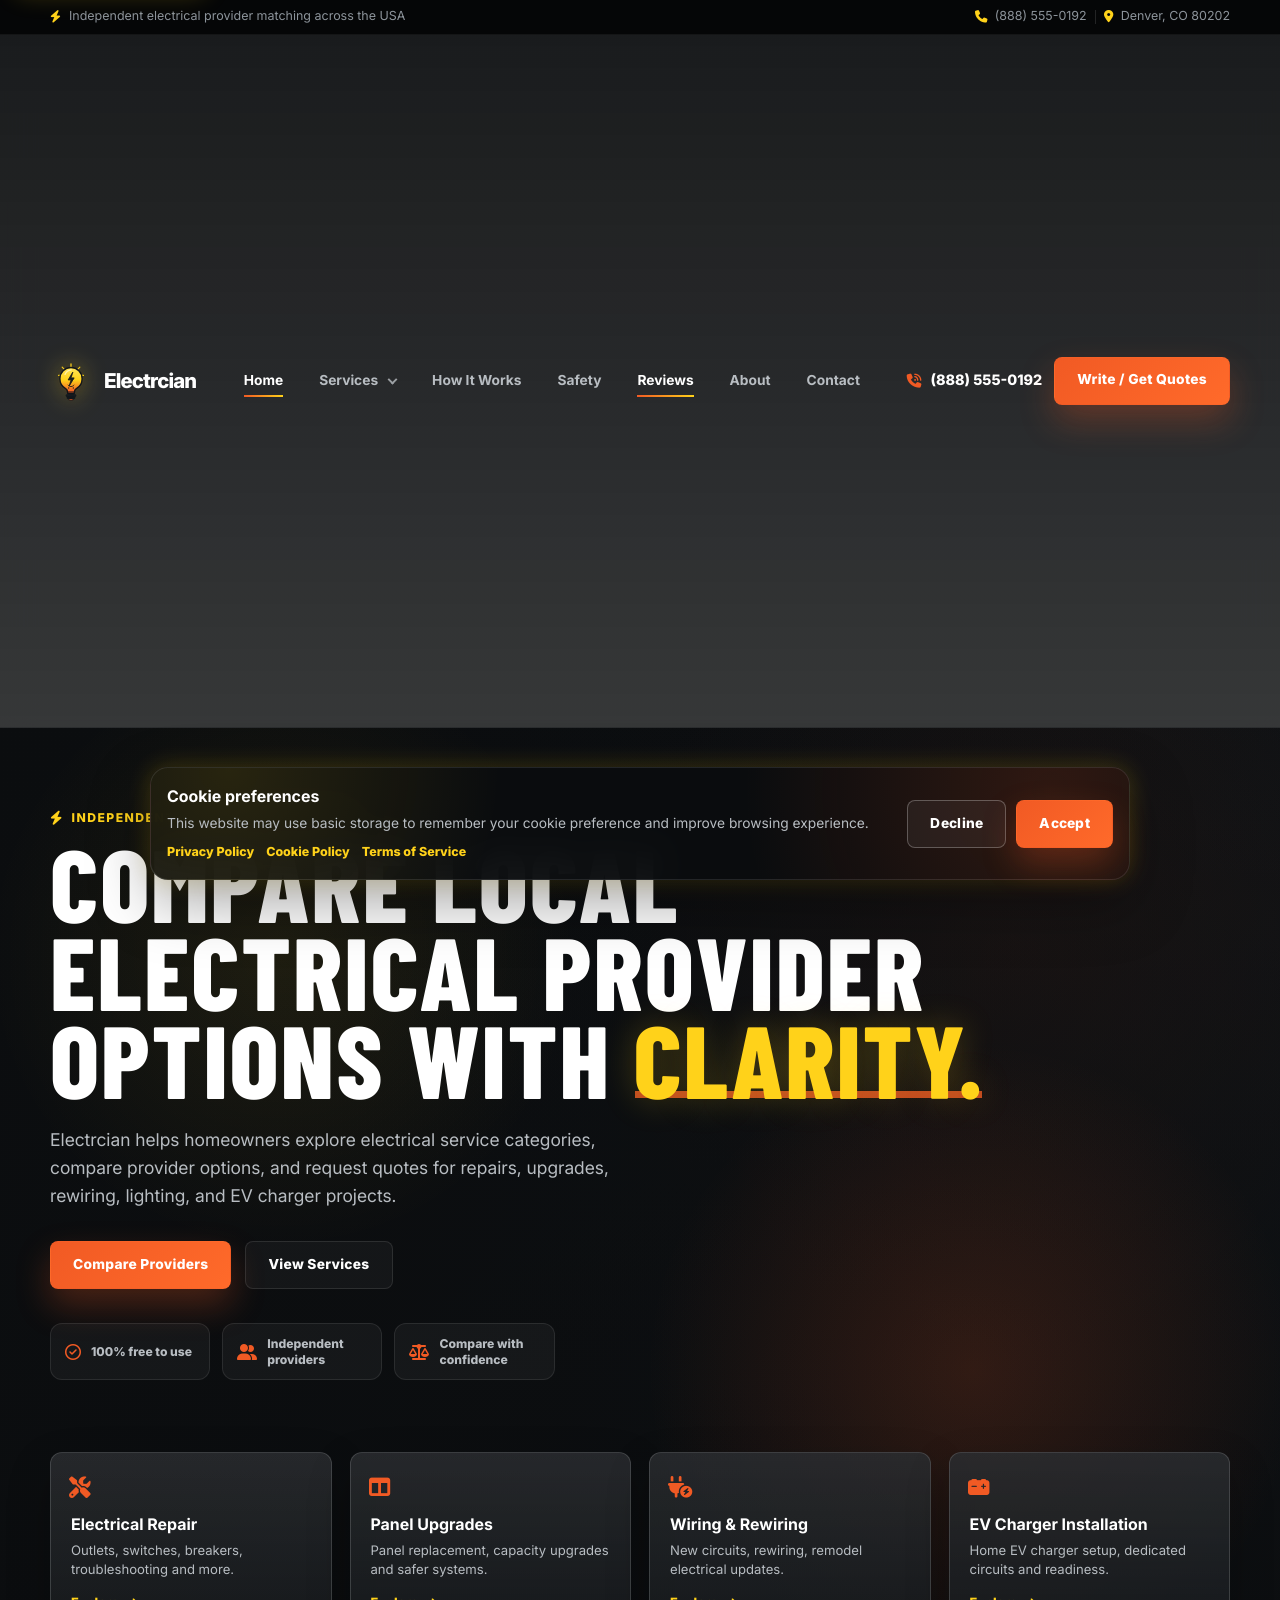
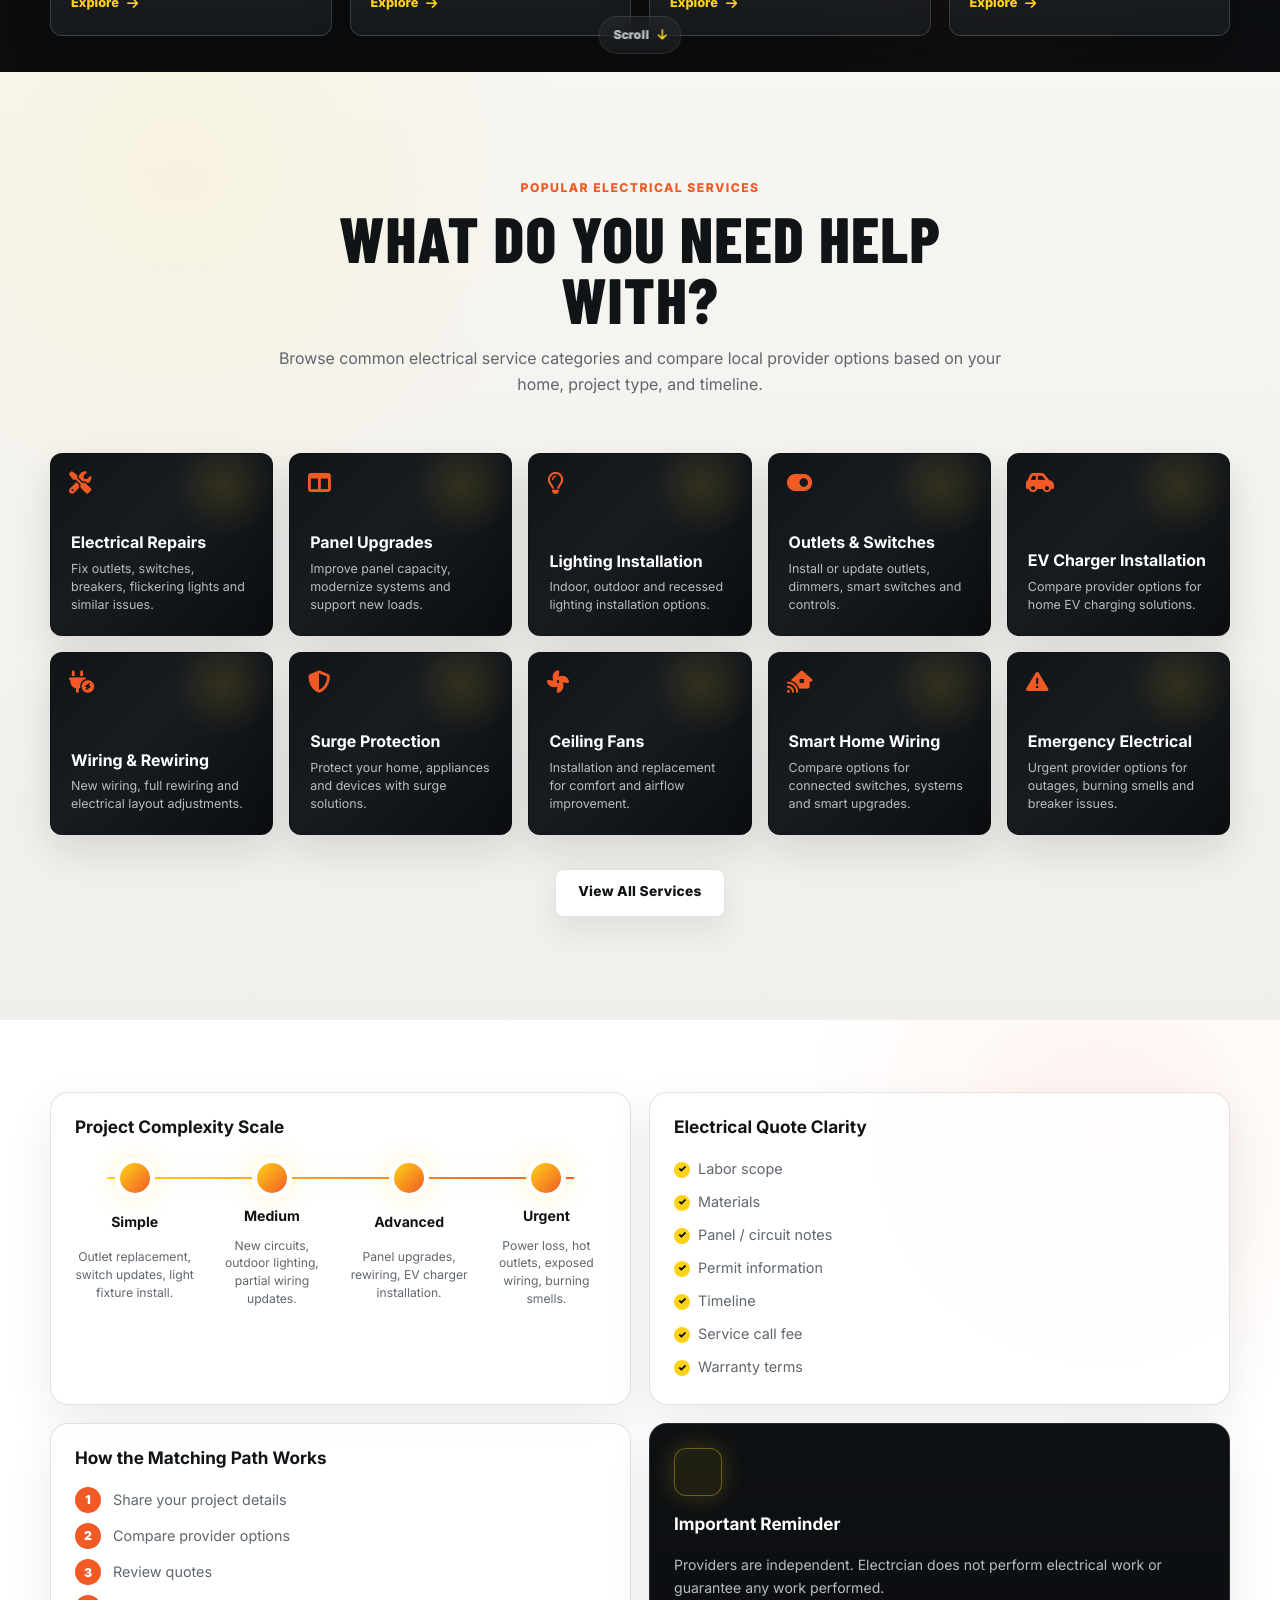
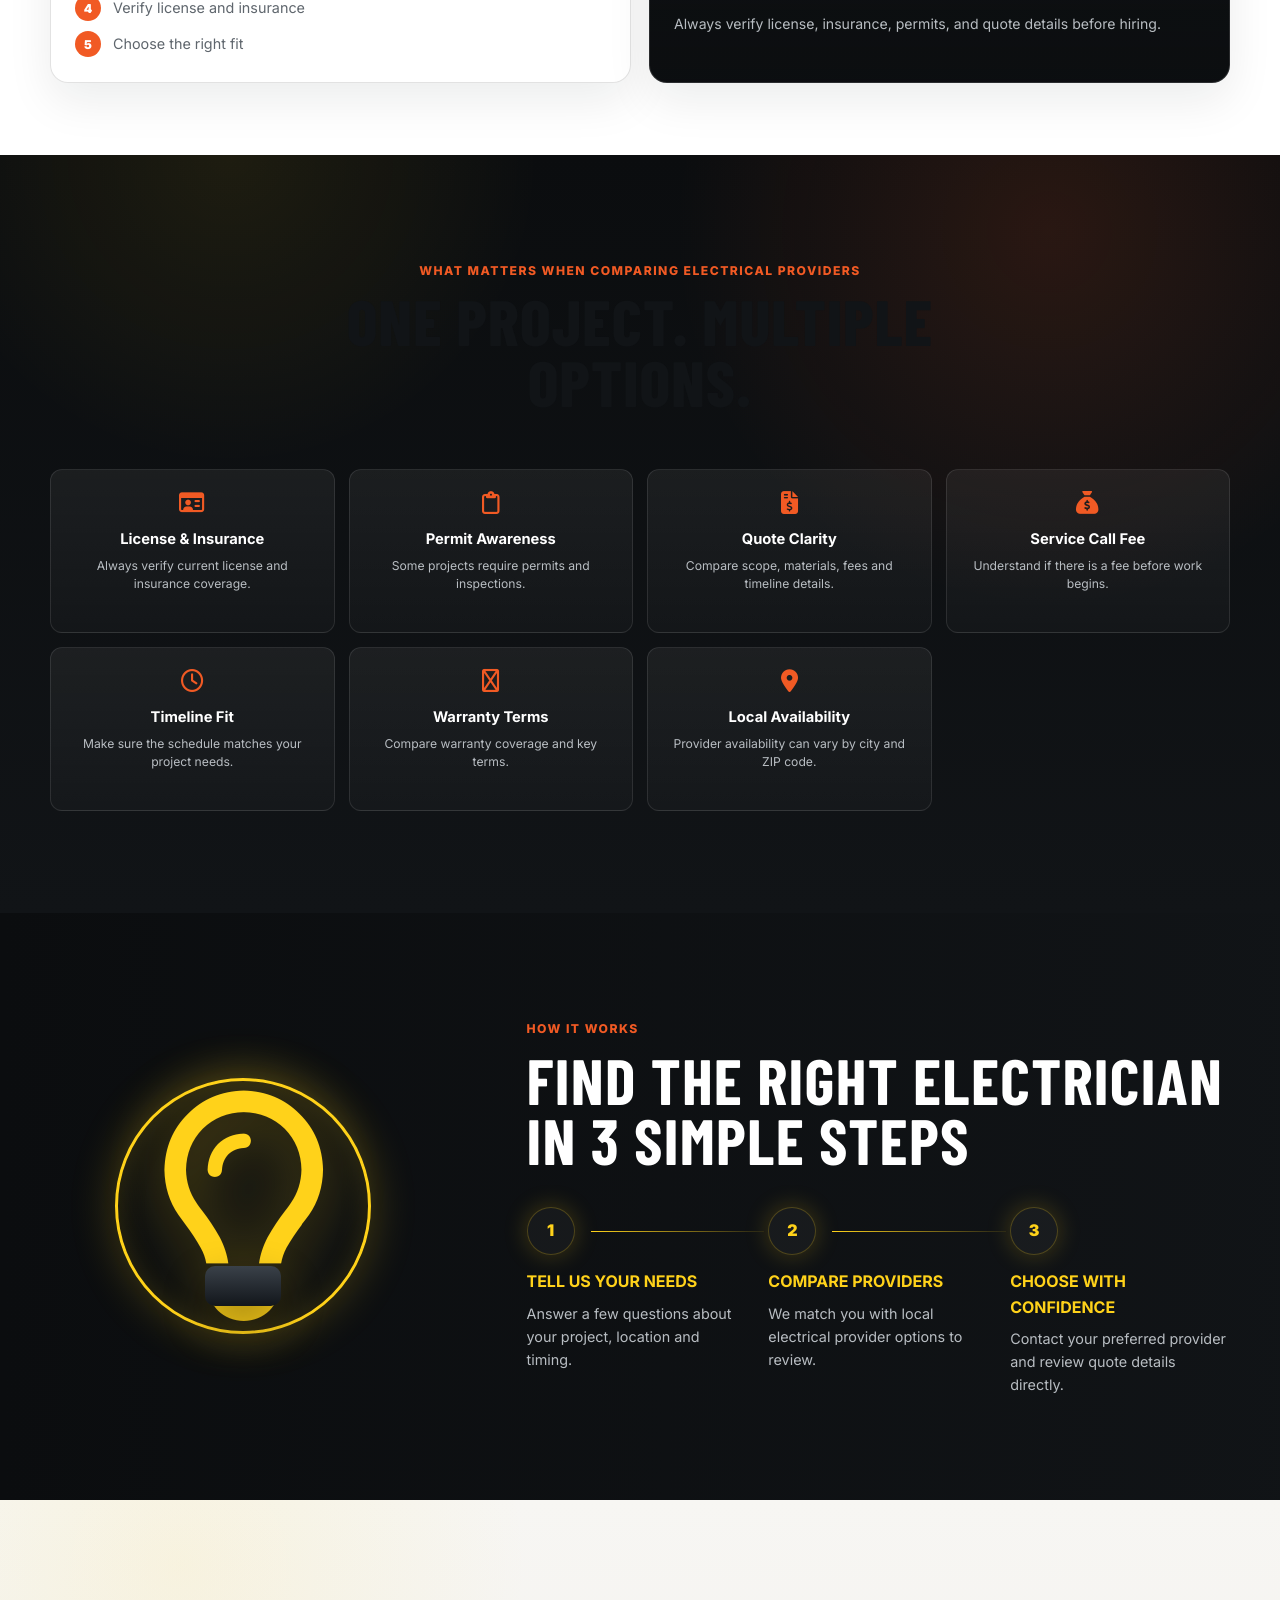
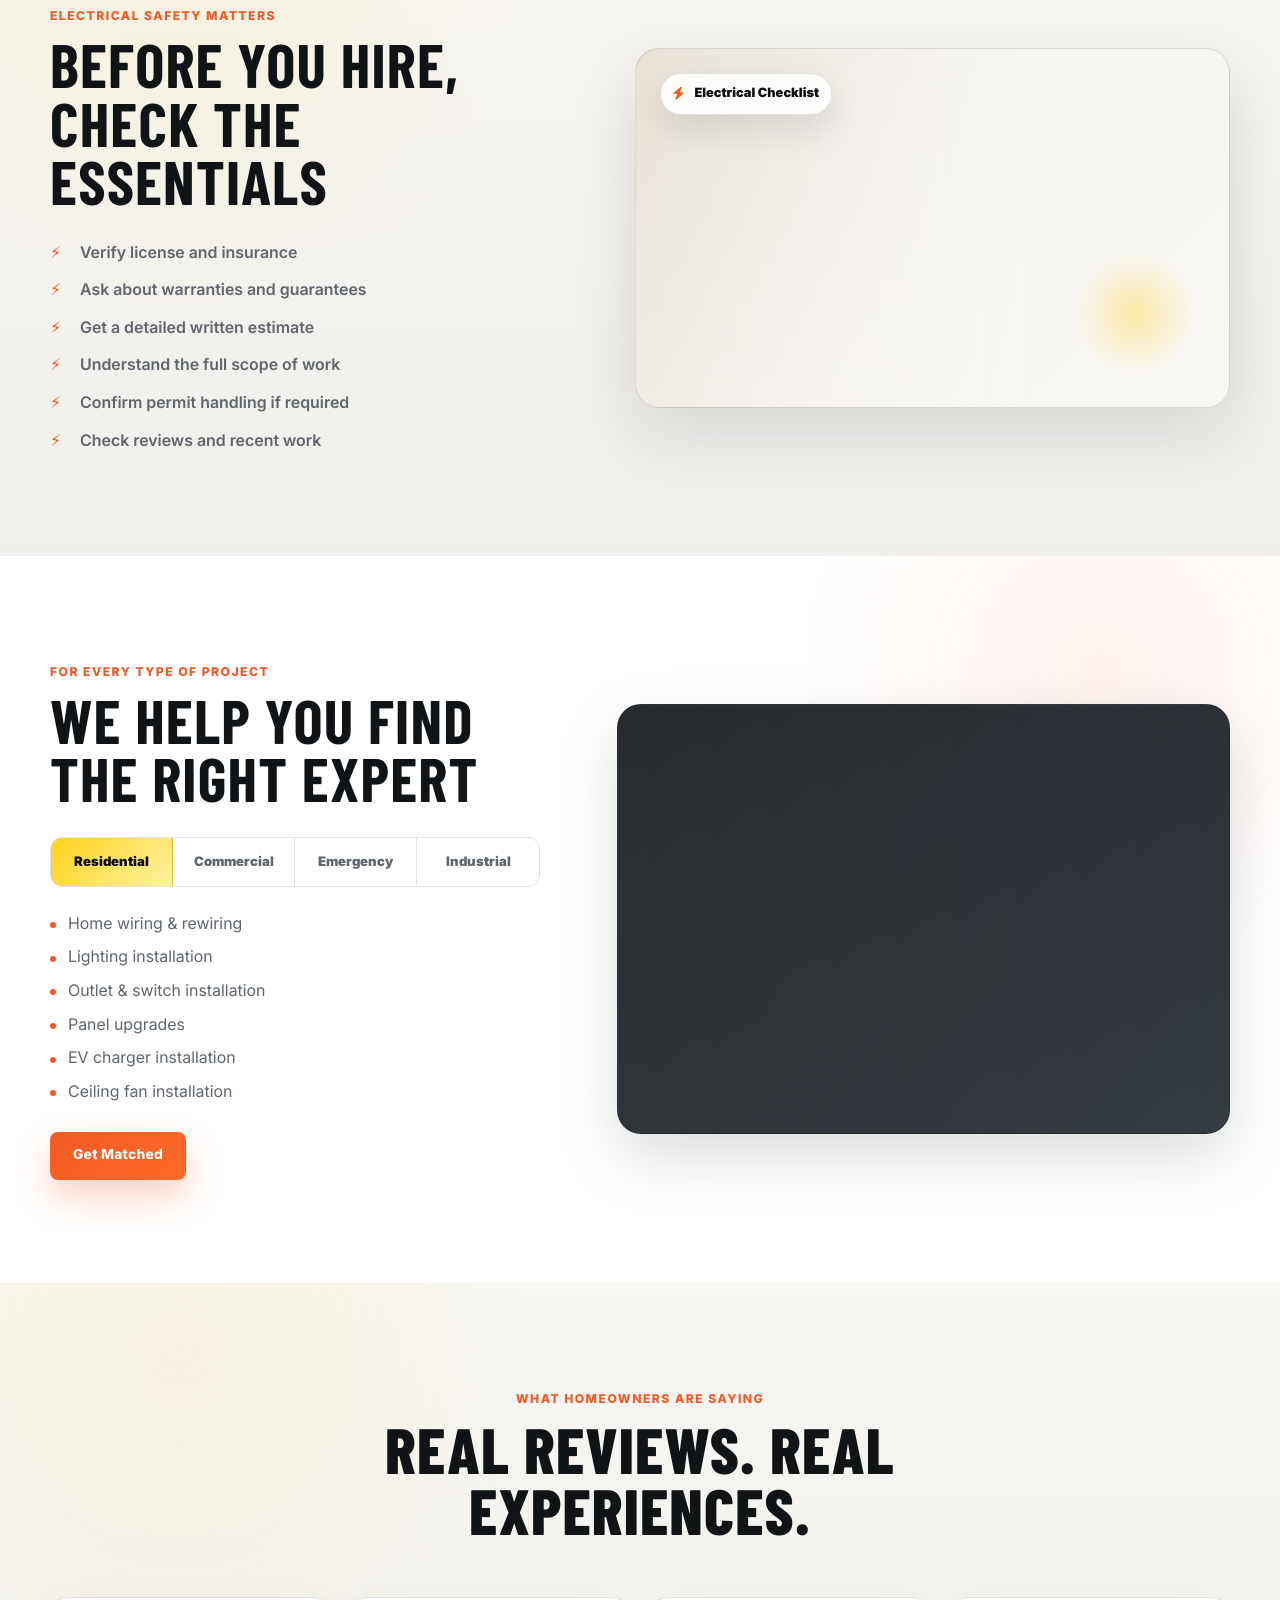
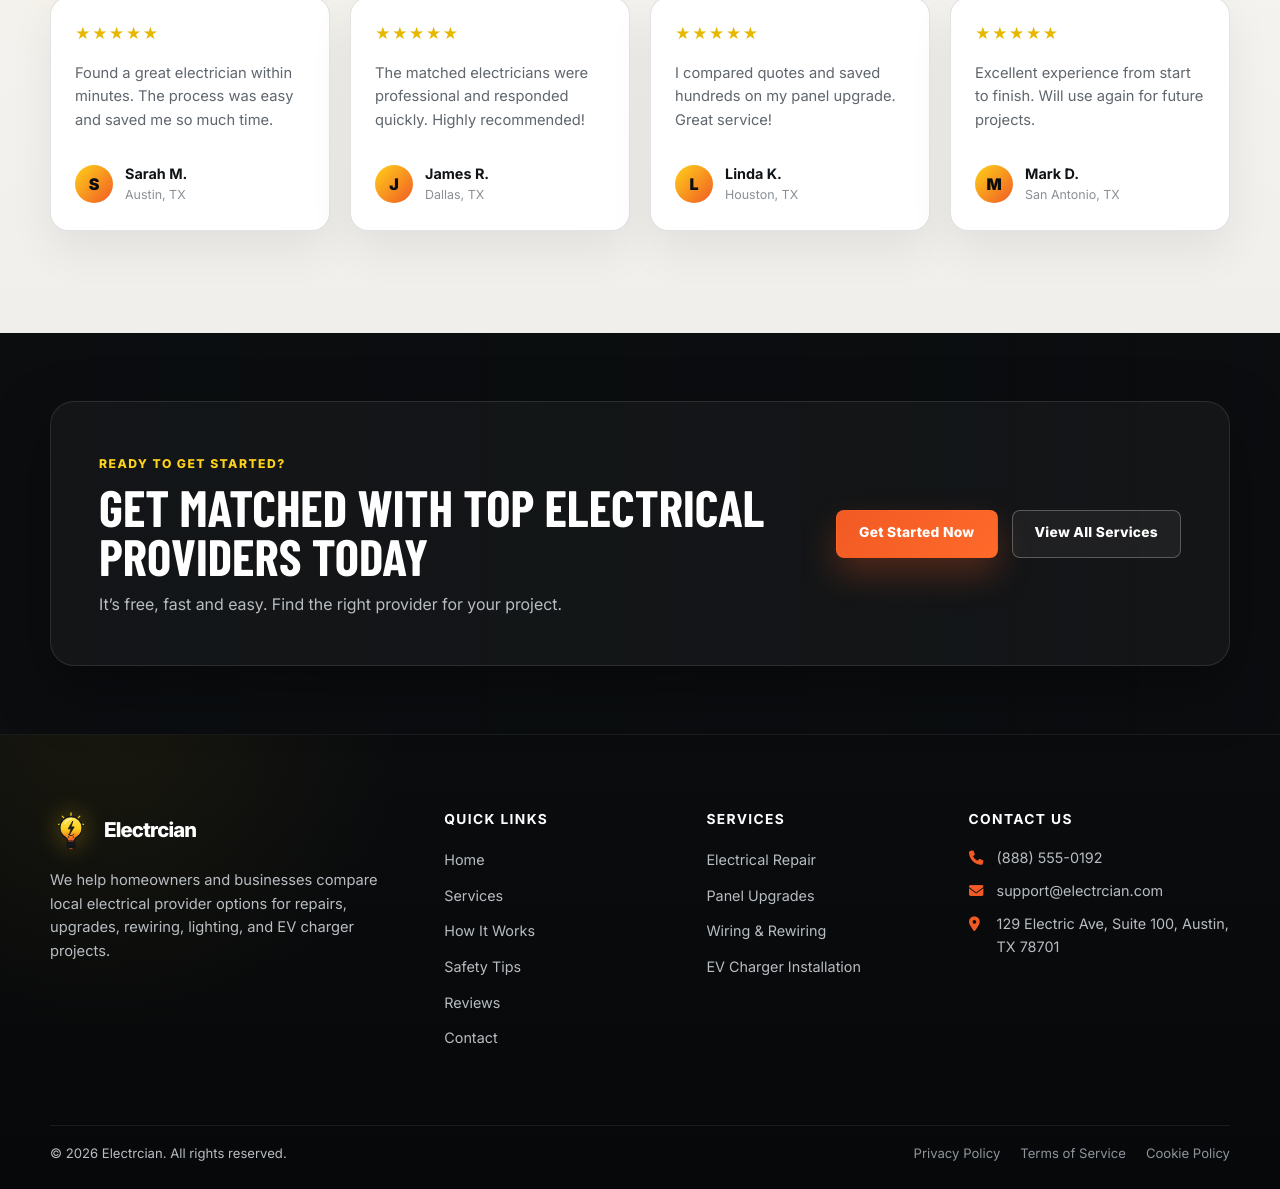
==== commit 75dda03b: "+" ====
--- a/index.html
+++ b/index.html
@@ -147,10 +147,13 @@
                         Independent provider comparison
                     </span>
 
-                    <h1 class="hero__title">
-                        Compare local electrical provider options with
-                        <span>clarity.</span>
-                    </h1>
+                <h1 class="hero__title hero__title--three-lines">
+                    <span class="hero__title-line">Compare local</span>
+                    <span class="hero__title-line">electrical provider</span>
+                    <span class="hero__title-line">
+                        options with <span class="hero__title-accent">clarity.</span>
+                    </span>
+                </h1>
 
                     <p class="hero__text">
                         Electrcian helps homeowners explore electrical service categories,
--- a/css/style.css
+++ b/css/style.css
@@ -2694,4 +2694,198 @@
         display: grid;
         grid-template-columns: 1fr 1fr;
     }
+}
+
+/* =========================================================
+   CLEAN SERVICES DROPDOWN — FINAL VERSION
+   ========================================================= */
+
+.main-nav__list .nav-services-item {
+    position: relative;
+}
+
+.main-nav__list .nav-services-trigger {
+    padding-right: 18px;
+}
+
+.main-nav__list .nav-services-trigger::before {
+    content: "";
+    position: absolute;
+    right: 0;
+    top: 50%;
+    width: 7px;
+    height: 7px;
+    border-right: 2px solid currentColor;
+    border-bottom: 2px solid currentColor;
+    transform: translateY(-70%) rotate(45deg);
+    opacity: 0.8;
+    transition:
+        transform var(--transition-base),
+        opacity var(--transition-base),
+        color var(--transition-base);
+}
+
+.main-nav__list .nav-services-item.is-open .nav-services-trigger::before {
+    transform: translateY(-35%) rotate(225deg);
+    color: var(--color-accent-yellow);
+    opacity: 1;
+}
+
+/* зона между ссылкой и dropdown, чтобы он не закрывался резко */
+.main-nav__list .nav-services-item::after {
+    content: "";
+    position: absolute;
+    left: -18px;
+    right: -18px;
+    top: 100%;
+    height: 14px;
+}
+
+.nav-services-dropdown {
+    position: absolute;
+    top: calc(100% + 10px);
+    left: 50%;
+    z-index: 9999;
+    width: 230px;
+    display: grid;
+    gap: 2px;
+    padding: 8px;
+    border: 1px solid rgba(255, 210, 26, 0.18);
+    border-radius: 14px;
+    background: linear-gradient(180deg,
+            rgba(24, 28, 32, 0.98),
+            rgba(11, 13, 15, 0.98));
+    box-shadow: 0 24px 60px rgba(0, 0, 0, 0.45);
+    backdrop-filter: blur(16px);
+    transform: translateX(-50%);
+}
+
+.nav-services-dropdown[hidden] {
+    display: none !important;
+}
+
+.nav-services-dropdown__link {
+    min-height: 38px;
+    display: flex;
+    align-items: center;
+    padding: 0 12px;
+    color: var(--color-text-muted-light);
+    border-radius: 9px;
+    font-size: 0.86rem;
+    font-weight: 800;
+    line-height: 1.2;
+    white-space: nowrap;
+    transition:
+        color var(--transition-base),
+        background var(--transition-base),
+        transform var(--transition-base);
+}
+
+.nav-services-dropdown__link::before,
+.nav-services-dropdown__link::after {
+    display: none !important;
+    content: none !important;
+}
+
+.nav-services-dropdown__link:hover,
+.nav-services-dropdown__link:focus-visible {
+    color: var(--color-bg-dark);
+    background: linear-gradient(135deg,
+            var(--color-accent-yellow),
+            var(--color-accent-orange));
+    transform: translateX(3px);
+}
+
+@media (max-width: 1080px) {
+    .nav-services-dropdown {
+        display: none !important;
+    }
+}
+
+/* =========================================================
+   FINAL STICKY HEADER FIX
+   ========================================================= */
+
+html,
+body {
+    overflow-x: clip;
+}
+
+.site-header {
+    position: sticky !important;
+    top: 0 !important;
+    z-index: 9990 !important;
+    width: 100%;
+    transform: none !important;
+    will-change: auto;
+}
+
+.topbar {
+    position: relative;
+    z-index: 9980;
+}
+
+/* HERO TITLE — EXACT 3 LINES */
+
+.hero__content {
+    max-width: 980px;
+}
+
+.hero__title.hero__title--three-lines {
+    max-width: 980px;
+}
+
+.hero__title-line {
+    display: block;
+    white-space: nowrap;
+}
+
+.hero__title-accent {
+    display: inline-block;
+    color: var(--color-accent-yellow);
+    text-shadow: 0 0 34px rgba(255, 210, 26, 0.26);
+}
+
+.hero__title-accent::after {
+    left: 2px;
+    right: 2px;
+    bottom: 5px;
+}
+
+@media (max-width: 760px) {
+    .hero__title-line {
+        white-space: normal;
+    }
+}
+
+/* HERO TITLE COLOR FIX */
+
+.hero__title.hero__title--three-lines .hero__title-line {
+    color: var(--color-text-light);
+    text-shadow: none;
+}
+
+.hero__title.hero__title--three-lines .hero__title-line::after {
+    display: none;
+    content: none;
+}
+
+.hero__title.hero__title--three-lines .hero__title-accent {
+    position: relative;
+    display: inline-block;
+    color: var(--color-accent-yellow);
+    text-shadow: 0 0 34px rgba(255, 210, 26, 0.26);
+}
+
+.hero__title.hero__title--three-lines .hero__title-accent::after {
+    content: "";
+    position: absolute;
+    left: 2px;
+    right: 2px;
+    bottom: 5px;
+    height: 7px;
+    z-index: -1;
+    display: block;
+    background: var(--color-accent-orange);
+    opacity: 0.78;
 }
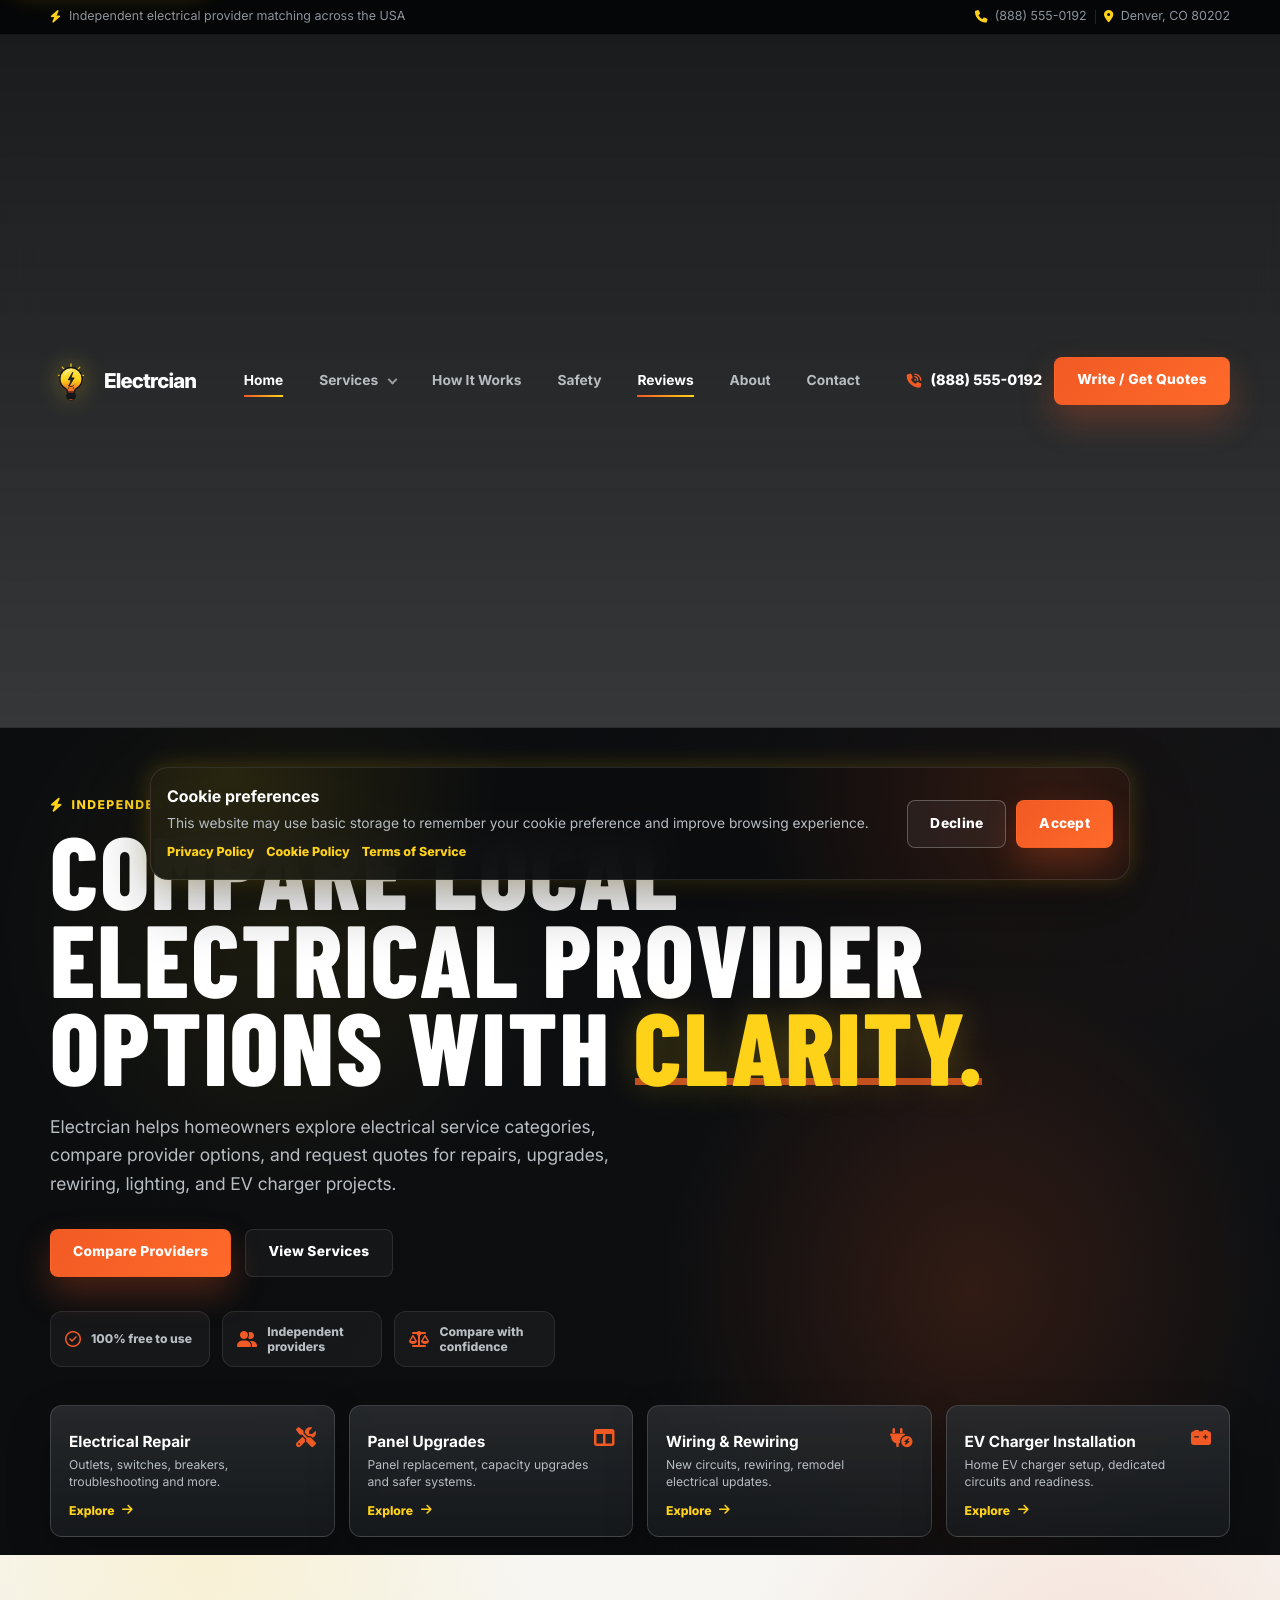
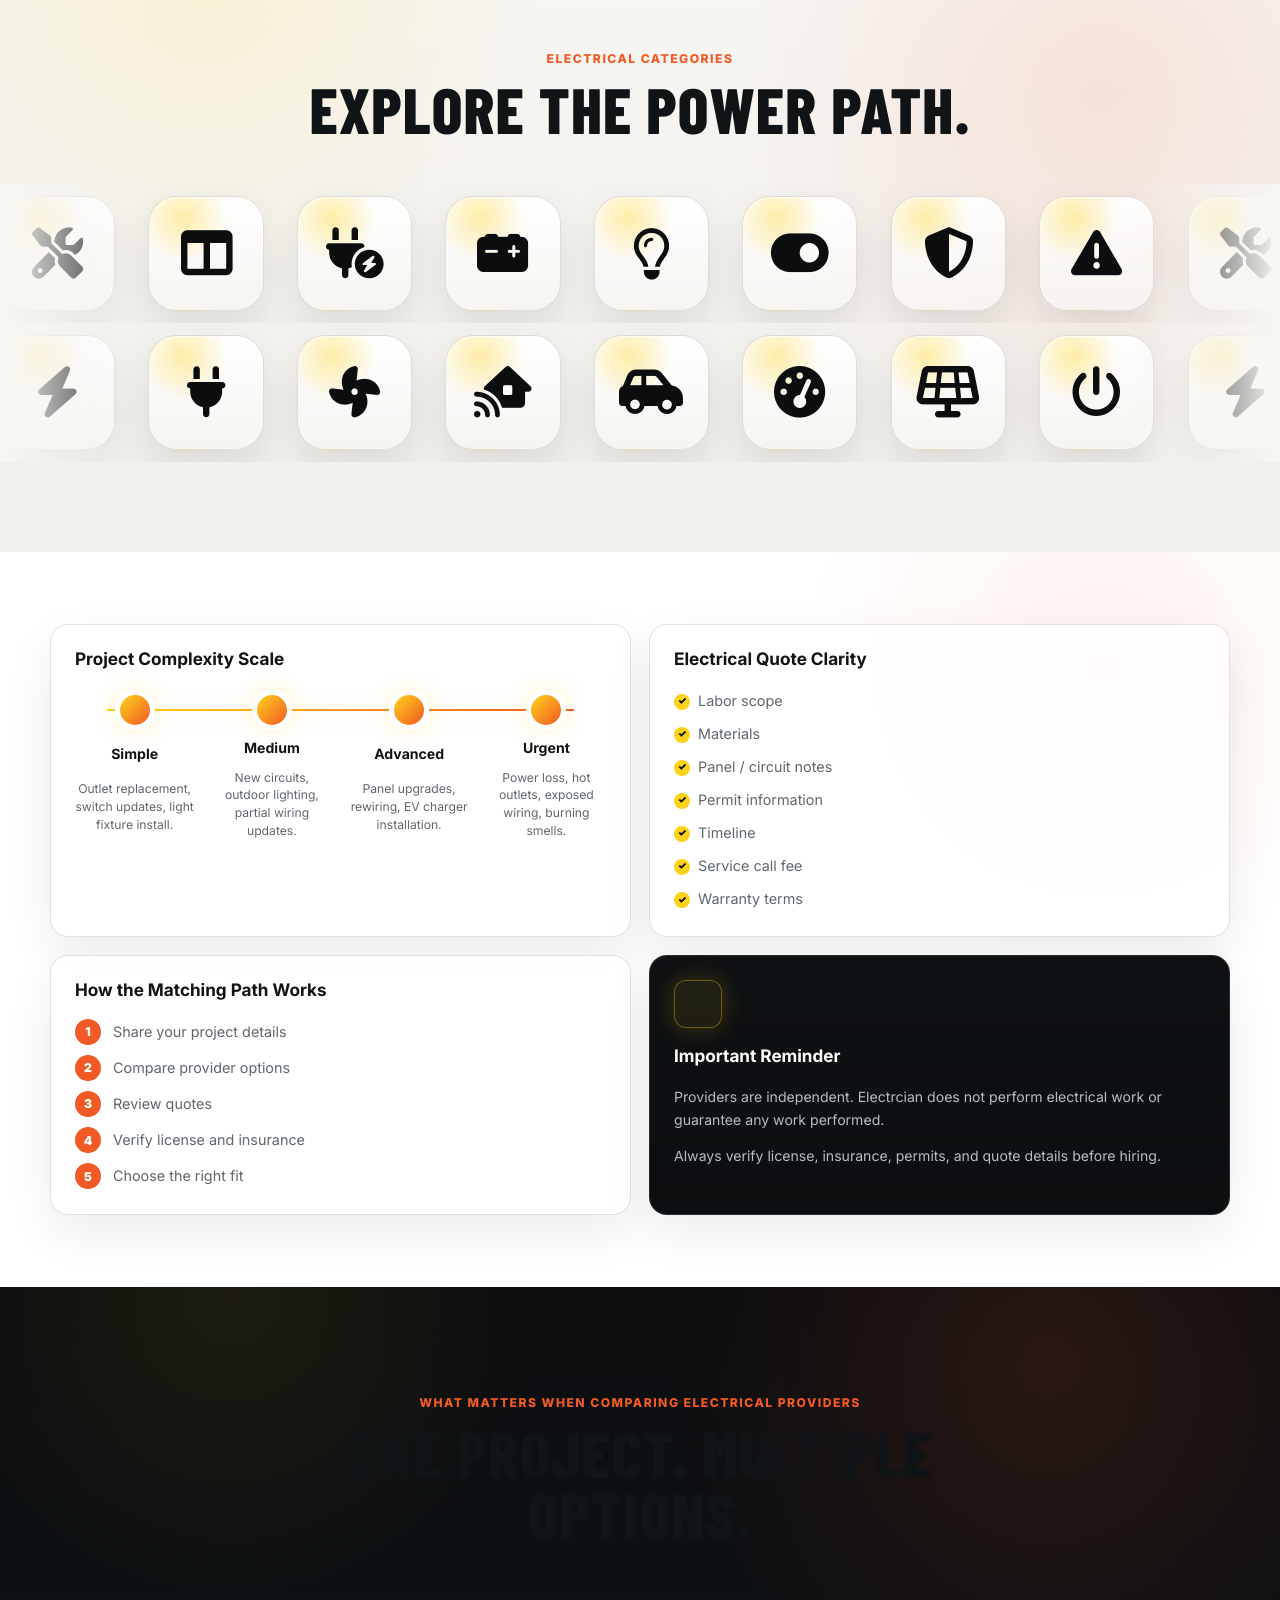
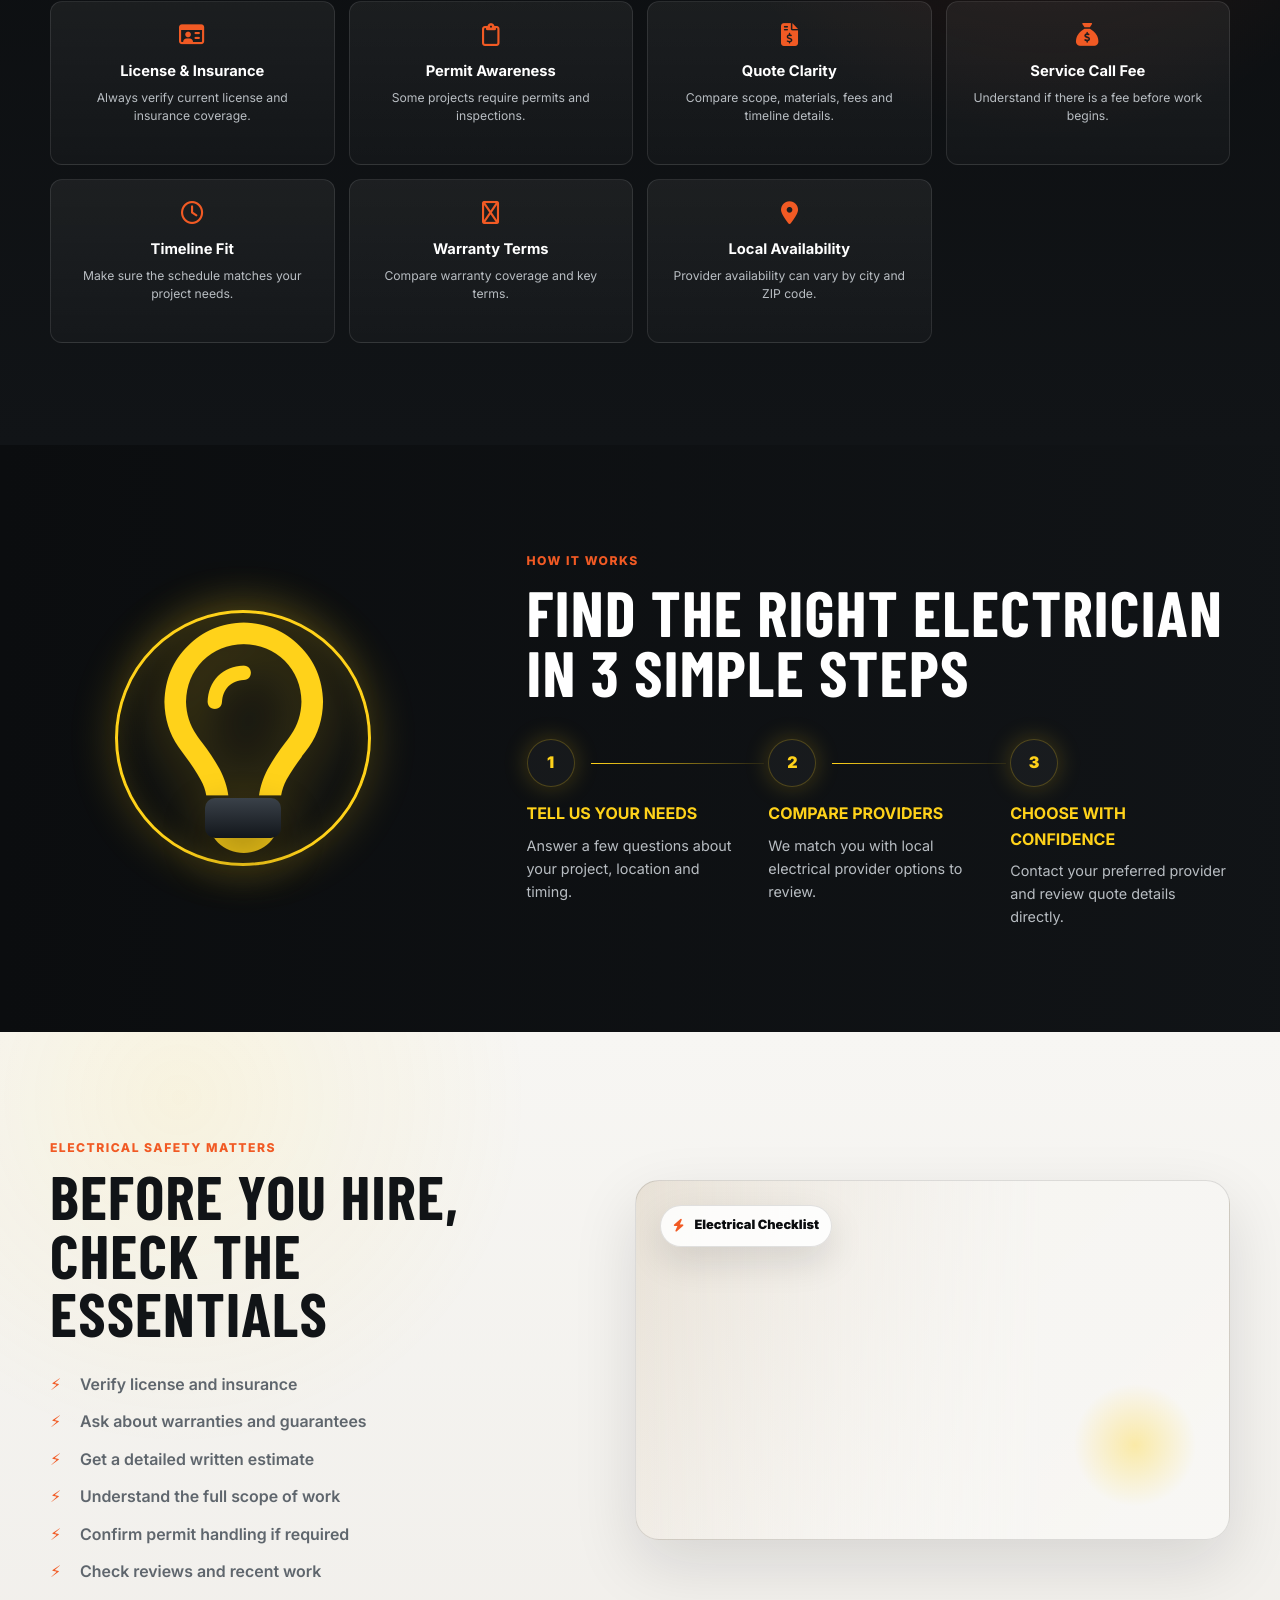
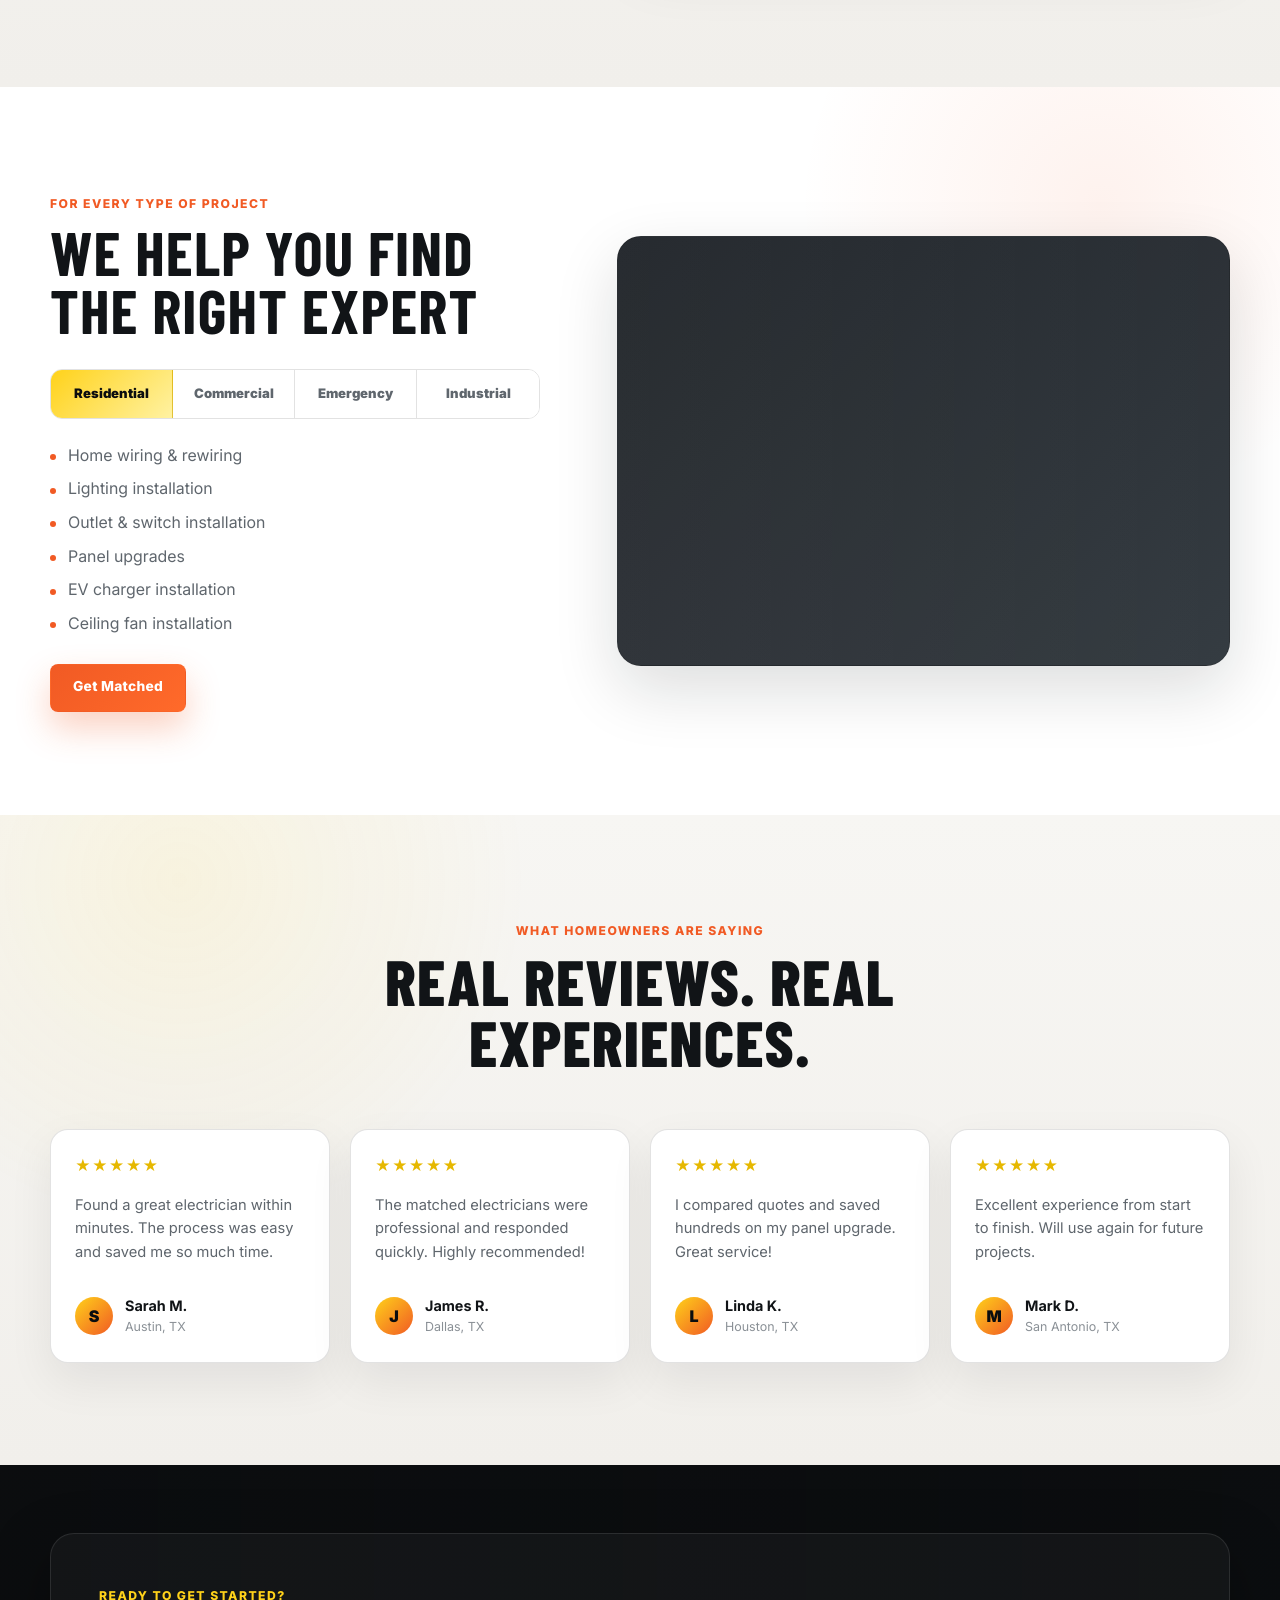
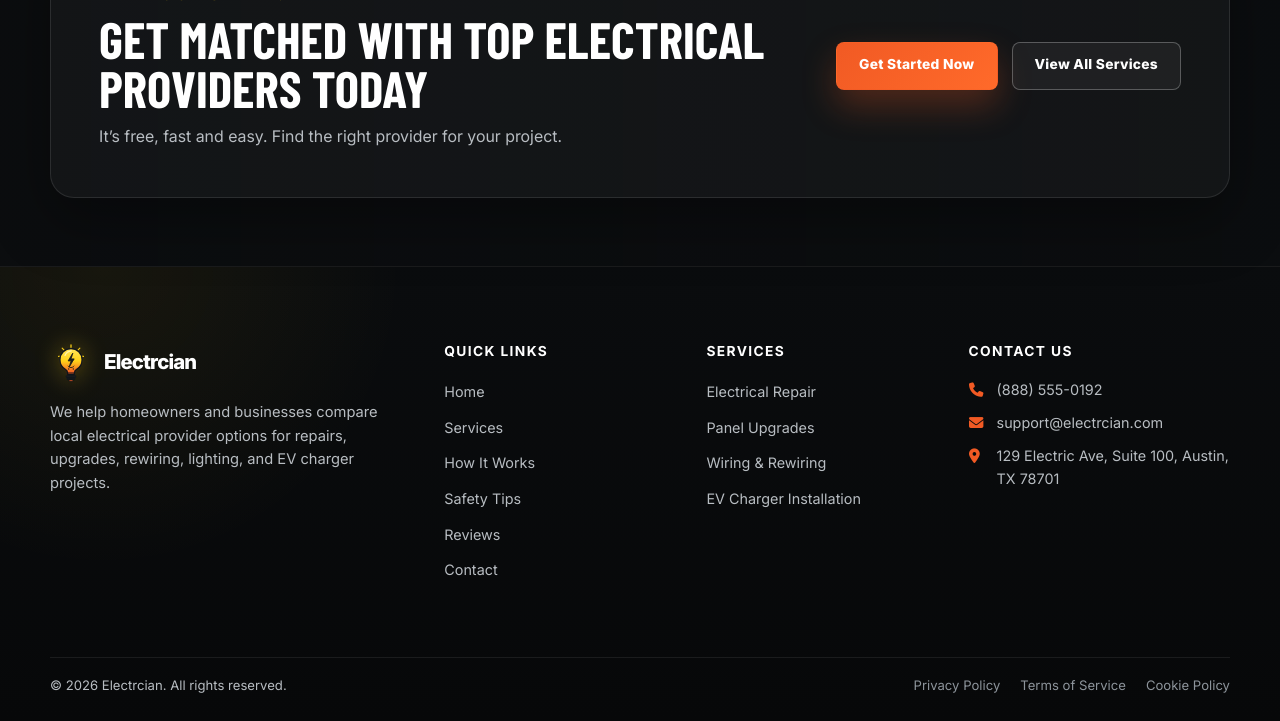
==== commit 6ee07e77: "+" ====
--- a/index.html
+++ b/index.html
@@ -220,87 +220,95 @@
             </div>
         </section>
 
-        <!-- SERVICES -->
-        <section class="services section section--light" id="services">
-            <div class="container">
-                <div class="section-heading section-heading--center">
-                    <span class="section-kicker">Popular electrical services</span>
-                    <h2>What do you need help with?</h2>
-                    <p>
-                        Browse common electrical service categories and compare local provider options
-                        based on your home, project type, and timeline.
-                    </p>
-                </div>
-
-                <div class="services-grid">
-                    <article class="service-card">
-                        <i class="fa-solid fa-screwdriver-wrench"></i>
-                        <h3>Electrical Repairs</h3>
-                        <p>Fix outlets, switches, breakers, flickering lights and similar issues.</p>
-                    </article>
-
-                    <article class="service-card">
-                        <i class="fa-solid fa-table-columns"></i>
-                        <h3>Panel Upgrades</h3>
-                        <p>Improve panel capacity, modernize systems and support new loads.</p>
-                    </article>
-
-                    <article class="service-card">
-                        <i class="fa-regular fa-lightbulb"></i>
-                        <h3>Lighting Installation</h3>
-                        <p>Indoor, outdoor and recessed lighting installation options.</p>
-                    </article>
-
-                    <article class="service-card">
-                        <i class="fa-solid fa-toggle-on"></i>
-                        <h3>Outlets & Switches</h3>
-                        <p>Install or update outlets, dimmers, smart switches and controls.</p>
-                    </article>
-
-                    <article class="service-card">
-                        <i class="fa-solid fa-car-side"></i>
-                        <h3>EV Charger Installation</h3>
-                        <p>Compare provider options for home EV charging solutions.</p>
-                    </article>
-
-                    <article class="service-card">
-                        <i class="fa-solid fa-plug-circle-bolt"></i>
-                        <h3>Wiring & Rewiring</h3>
-                        <p>New wiring, full rewiring and electrical layout adjustments.</p>
-                    </article>
-
-                    <article class="service-card">
-                        <i class="fa-solid fa-shield-halved"></i>
-                        <h3>Surge Protection</h3>
-                        <p>Protect your home, appliances and devices with surge solutions.</p>
-                    </article>
-
-                    <article class="service-card">
-                        <i class="fa-solid fa-fan"></i>
-                        <h3>Ceiling Fans</h3>
-                        <p>Installation and replacement for comfort and airflow improvement.</p>
-                    </article>
-
-                    <article class="service-card">
-                        <i class="fa-solid fa-house-signal"></i>
-                        <h3>Smart Home Wiring</h3>
-                        <p>Compare options for connected switches, systems and smart upgrades.</p>
-                    </article>
-
-                    <article class="service-card">
-                        <i class="fa-solid fa-triangle-exclamation"></i>
-                        <h3>Emergency Electrical</h3>
-                        <p>Urgent provider options for outages, burning smells and breaker issues.</p>
-                    </article>
-                </div>
-
-                <div class="section-actions section-actions--center">
-                    <a href="./services.html" class="btn btn--outline">
-                        <span>View All Services</span>
-                    </a>
-                </div>
-            </div>
-        </section>
+    <!-- ELECTRICAL ICON MARQUEE -->
+    <section class="electric-marquee-section section section--light" id="services">
+        <div class="container">
+            <div class="section-heading section-heading--center electric-marquee-heading">
+                <span class="section-kicker">Electrical categories</span>
+                <h2>Explore the power path.</h2>
+            </div>
+        </div>
+    
+        <div class="electric-marquee" aria-label="Electrical service icons running loop">
+            <div class="electric-marquee__track">
+                <a href="./electrical-repair.html" class="electric-marquee__icon" aria-label="Electrical repair">
+                    <i class="fa-solid fa-screwdriver-wrench"></i>
+                </a>
+                <a href="./panel-upgrades.html" class="electric-marquee__icon" aria-label="Panel upgrades">
+                    <i class="fa-solid fa-table-columns"></i>
+                </a>
+                <a href="./wiring-rewiring.html" class="electric-marquee__icon" aria-label="Wiring and rewiring">
+                    <i class="fa-solid fa-plug-circle-bolt"></i>
+                </a>
+                <a href="./ev-charger-installation.html" class="electric-marquee__icon"
+                    aria-label="EV charger installation">
+                    <i class="fa-solid fa-car-battery"></i>
+                </a>
+                <span class="electric-marquee__icon" aria-label="Lighting">
+                    <i class="fa-regular fa-lightbulb"></i>
+                </span>
+                <span class="electric-marquee__icon" aria-label="Switches">
+                    <i class="fa-solid fa-toggle-on"></i>
+                </span>
+                <span class="electric-marquee__icon" aria-label="Surge protection">
+                    <i class="fa-solid fa-shield-halved"></i>
+                </span>
+                <span class="electric-marquee__icon" aria-label="Emergency electrical">
+                    <i class="fa-solid fa-triangle-exclamation"></i>
+                </span>
+    
+                <!-- duplicate for smooth infinite loop -->
+                <a href="./electrical-repair.html" class="electric-marquee__icon" aria-label="Electrical repair">
+                    <i class="fa-solid fa-screwdriver-wrench"></i>
+                </a>
+                <a href="./panel-upgrades.html" class="electric-marquee__icon" aria-label="Panel upgrades">
+                    <i class="fa-solid fa-table-columns"></i>
+                </a>
+                <a href="./wiring-rewiring.html" class="electric-marquee__icon" aria-label="Wiring and rewiring">
+                    <i class="fa-solid fa-plug-circle-bolt"></i>
+                </a>
+                <a href="./ev-charger-installation.html" class="electric-marquee__icon"
+                    aria-label="EV charger installation">
+                    <i class="fa-solid fa-car-battery"></i>
+                </a>
+                <span class="electric-marquee__icon" aria-label="Lighting">
+                    <i class="fa-regular fa-lightbulb"></i>
+                </span>
+                <span class="electric-marquee__icon" aria-label="Switches">
+                    <i class="fa-solid fa-toggle-on"></i>
+                </span>
+                <span class="electric-marquee__icon" aria-label="Surge protection">
+                    <i class="fa-solid fa-shield-halved"></i>
+                </span>
+                <span class="electric-marquee__icon" aria-label="Emergency electrical">
+                    <i class="fa-solid fa-triangle-exclamation"></i>
+                </span>
+            </div>
+        </div>
+    
+        <div class="electric-marquee electric-marquee--reverse" aria-hidden="true">
+            <div class="electric-marquee__track">
+                <span class="electric-marquee__icon"><i class="fa-solid fa-bolt"></i></span>
+                <span class="electric-marquee__icon"><i class="fa-solid fa-plug"></i></span>
+                <span class="electric-marquee__icon"><i class="fa-solid fa-fan"></i></span>
+                <span class="electric-marquee__icon"><i class="fa-solid fa-house-signal"></i></span>
+                <span class="electric-marquee__icon"><i class="fa-solid fa-car-side"></i></span>
+                <span class="electric-marquee__icon"><i class="fa-solid fa-gauge-high"></i></span>
+                <span class="electric-marquee__icon"><i class="fa-solid fa-solar-panel"></i></span>
+                <span class="electric-marquee__icon"><i class="fa-solid fa-power-off"></i></span>
+    
+                <!-- duplicate for smooth infinite loop -->
+                <span class="electric-marquee__icon"><i class="fa-solid fa-bolt"></i></span>
+                <span class="electric-marquee__icon"><i class="fa-solid fa-plug"></i></span>
+                <span class="electric-marquee__icon"><i class="fa-solid fa-fan"></i></span>
+                <span class="electric-marquee__icon"><i class="fa-solid fa-house-signal"></i></span>
+                <span class="electric-marquee__icon"><i class="fa-solid fa-car-side"></i></span>
+                <span class="electric-marquee__icon"><i class="fa-solid fa-gauge-high"></i></span>
+                <span class="electric-marquee__icon"><i class="fa-solid fa-solar-panel"></i></span>
+                <span class="electric-marquee__icon"><i class="fa-solid fa-power-off"></i></span>
+            </div>
+        </div>
+    </section>
 
         <!-- COMPARISON BAND -->
         <section class="comparison-band section section--white">
--- a/css/style.css
+++ b/css/style.css
@@ -2888,4 +2888,290 @@
     display: block;
     background: var(--color-accent-orange);
     opacity: 0.78;
+}
+
+/* =========================================================
+   HERO SERVICE CARDS — COMPACT + ICON RIGHT
+   ========================================================= */
+
+.hero-services {
+    gap: 14px;
+    margin-top: clamp(34px, 4vw, 48px);
+}
+
+.hero-service-card {
+    min-height: 138px;
+    padding: 18px 18px 16px;
+    justify-content: flex-end;
+}
+
+.hero-service-card__icon {
+    top: 16px;
+    left: auto;
+    right: 18px;
+    font-size: 1.25rem;
+}
+
+.hero-service-card h3 {
+    max-width: calc(100% - 42px);
+    margin-bottom: 6px;
+    font-size: 0.96rem;
+}
+
+.hero-service-card p {
+    max-width: 92%;
+    font-size: 0.76rem;
+    line-height: 1.38;
+}
+
+.hero-service-card a {
+    margin-top: 10px;
+    font-size: 0.76rem;
+}
+
+/* чтобы карточки не выглядели слишком высокими на больших экранах */
+@media (min-width: 1081px) {
+    .hero-service-card {
+        min-height: 132px;
+    }
+}
+
+/* на планшете чуть выше, чтобы текст не давился */
+@media (max-width: 1080px) {
+    .hero-service-card {
+        min-height: 150px;
+    }
+}
+
+/* на мобилке аккуратно */
+@media (max-width: 480px) {
+    .hero-service-card {
+        min-height: 142px;
+        padding: 16px;
+    }
+
+    .hero-service-card__icon {
+        top: 14px;
+        right: 16px;
+    }
+}
+
+/* =========================================================
+   HERO — REMOVE EMPTY BOTTOM SPACE
+   ========================================================= */
+
+.hero {
+    min-height: auto !important;
+    padding-top: clamp(42px, 5vw, 68px) !important;
+    padding-bottom: 18px !important;
+}
+
+.hero__grid {
+    align-items: start;
+}
+
+.hero-services {
+    margin-top: clamp(26px, 3vw, 38px) !important;
+    margin-bottom: 0 !important;
+}
+
+/* если home.js добавил scroll-кнопку снизу — убираем, она создаёт ощущение пустоты */
+.home-scroll-cue {
+    display: none !important;
+}
+
+@media (max-width: 760px) {
+    .hero {
+        padding-top: 38px !important;
+        padding-bottom: 16px !important;
+    }
+
+    .hero-services {
+        margin-top: 24px !important;
+    }
+}
+
+/* =========================================================
+   ELECTRICAL ICON MARQUEE SECTION
+   ========================================================= */
+
+.electric-marquee-section {
+    position: relative;
+    overflow: hidden;
+    padding: clamp(58px, 7vw, 92px) 0;
+    background:
+        radial-gradient(circle at 16% 0%, rgba(255, 210, 26, 0.14), transparent 28%),
+        radial-gradient(circle at 86% 22%, rgba(241, 90, 36, 0.12), transparent 30%),
+        linear-gradient(180deg, var(--color-bg-light), var(--color-bg-warm));
+}
+
+.electric-marquee-heading {
+    margin-bottom: clamp(28px, 4vw, 44px);
+}
+
+.electric-marquee-heading h2 {
+    max-width: 780px;
+    margin-inline: auto;
+}
+
+.electric-marquee {
+    position: relative;
+    width: 100%;
+    overflow: hidden;
+    padding: 12px 0;
+}
+
+.electric-marquee::before,
+.electric-marquee::after {
+    content: "";
+    position: absolute;
+    top: 0;
+    bottom: 0;
+    z-index: 3;
+    width: min(12vw, 150px);
+    pointer-events: none;
+}
+
+.electric-marquee::before {
+    left: 0;
+    background: linear-gradient(90deg, var(--color-bg-light), transparent);
+}
+
+.electric-marquee::after {
+    right: 0;
+    background: linear-gradient(270deg, var(--color-bg-light), transparent);
+}
+
+.electric-marquee__track {
+    display: flex;
+    align-items: center;
+    gap: clamp(18px, 2.6vw, 34px);
+    width: max-content;
+    animation: electricMarquee 34s linear infinite;
+    will-change: transform;
+}
+
+.electric-marquee--reverse .electric-marquee__track {
+    animation-name: electricMarqueeReverse;
+    animation-duration: 38s;
+}
+
+.electric-marquee:hover .electric-marquee__track {
+    animation-play-state: paused;
+}
+
+.electric-marquee__icon {
+    position: relative;
+    display: grid;
+    place-items: center;
+    flex: 0 0 auto;
+    width: clamp(86px, 9vw, 132px);
+    height: clamp(86px, 9vw, 132px);
+    color: var(--color-bg-dark);
+    border: 1px solid rgba(17, 20, 23, 0.12);
+    border-radius: 28px;
+    background:
+        radial-gradient(circle at 30% 18%, rgba(255, 210, 26, 0.38), transparent 36%),
+        linear-gradient(180deg, rgba(255, 255, 255, 0.92), rgba(247, 246, 243, 0.74));
+    box-shadow:
+        0 18px 42px rgba(17, 20, 23, 0.1),
+        inset 0 1px 0 rgba(255, 255, 255, 0.7);
+    transition:
+        transform var(--transition-base),
+        color var(--transition-base),
+        border-color var(--transition-base),
+        background var(--transition-base),
+        box-shadow var(--transition-base);
+}
+
+.electric-marquee__icon::before {
+    content: "";
+    position: absolute;
+    inset: 10px;
+    border-radius: 22px;
+    border: 1px solid rgba(255, 210, 26, 0.24);
+    opacity: 0;
+    transition: opacity var(--transition-base);
+}
+
+.electric-marquee__icon i {
+    position: relative;
+    z-index: 2;
+    font-size: clamp(2.2rem, 4vw, 4.2rem);
+    transition:
+        transform var(--transition-base),
+        filter var(--transition-base);
+}
+
+.electric-marquee__icon:hover,
+.electric-marquee__icon:focus-visible {
+    transform: translateY(-8px) scale(1.04);
+    color: var(--color-accent-yellow);
+    border-color: rgba(255, 210, 26, 0.42);
+    background:
+        radial-gradient(circle at 30% 18%, rgba(255, 210, 26, 0.2), transparent 38%),
+        linear-gradient(180deg, #181C20, #0B0D0F);
+    box-shadow:
+        0 28px 70px rgba(17, 20, 23, 0.22),
+        var(--shadow-yellow-glow);
+}
+
+.electric-marquee__icon:hover::before,
+.electric-marquee__icon:focus-visible::before {
+    opacity: 1;
+}
+
+.electric-marquee__icon:hover i,
+.electric-marquee__icon:focus-visible i {
+    transform: rotate(-5deg) scale(1.08);
+    filter: drop-shadow(0 0 18px rgba(255, 210, 26, 0.42));
+}
+
+@keyframes electricMarquee {
+    from {
+        transform: translateX(0);
+    }
+
+    to {
+        transform: translateX(-50%);
+    }
+}
+
+@keyframes electricMarqueeReverse {
+    from {
+        transform: translateX(-50%);
+    }
+
+    to {
+        transform: translateX(0);
+    }
+}
+
+@media (max-width: 760px) {
+    .electric-marquee-section {
+        padding: 52px 0;
+    }
+
+    .electric-marquee {
+        padding: 8px 0;
+    }
+
+    .electric-marquee__track {
+        gap: 14px;
+        animation-duration: 26s;
+    }
+
+    .electric-marquee--reverse .electric-marquee__track {
+        animation-duration: 30s;
+    }
+
+    .electric-marquee__icon {
+        width: 78px;
+        height: 78px;
+        border-radius: 20px;
+    }
+
+    .electric-marquee__icon i {
+        font-size: 2rem;
+    }
 }
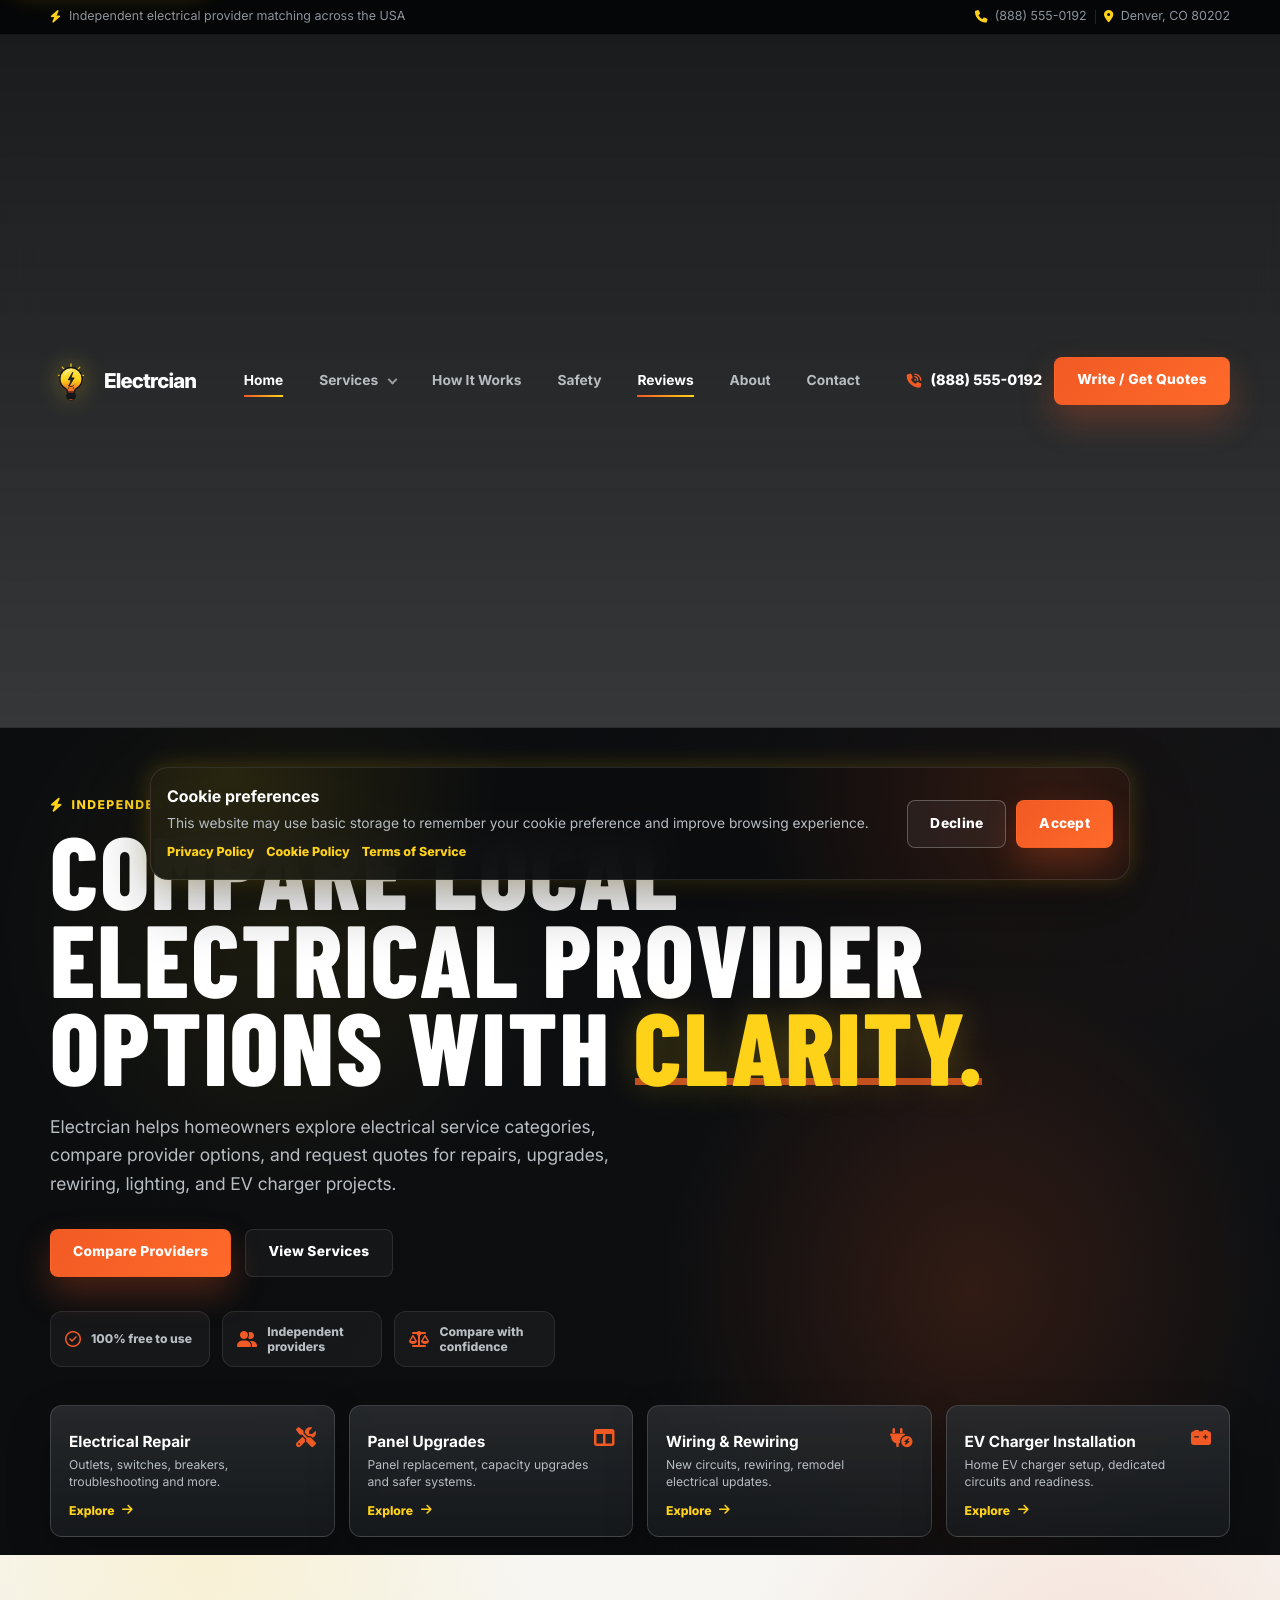
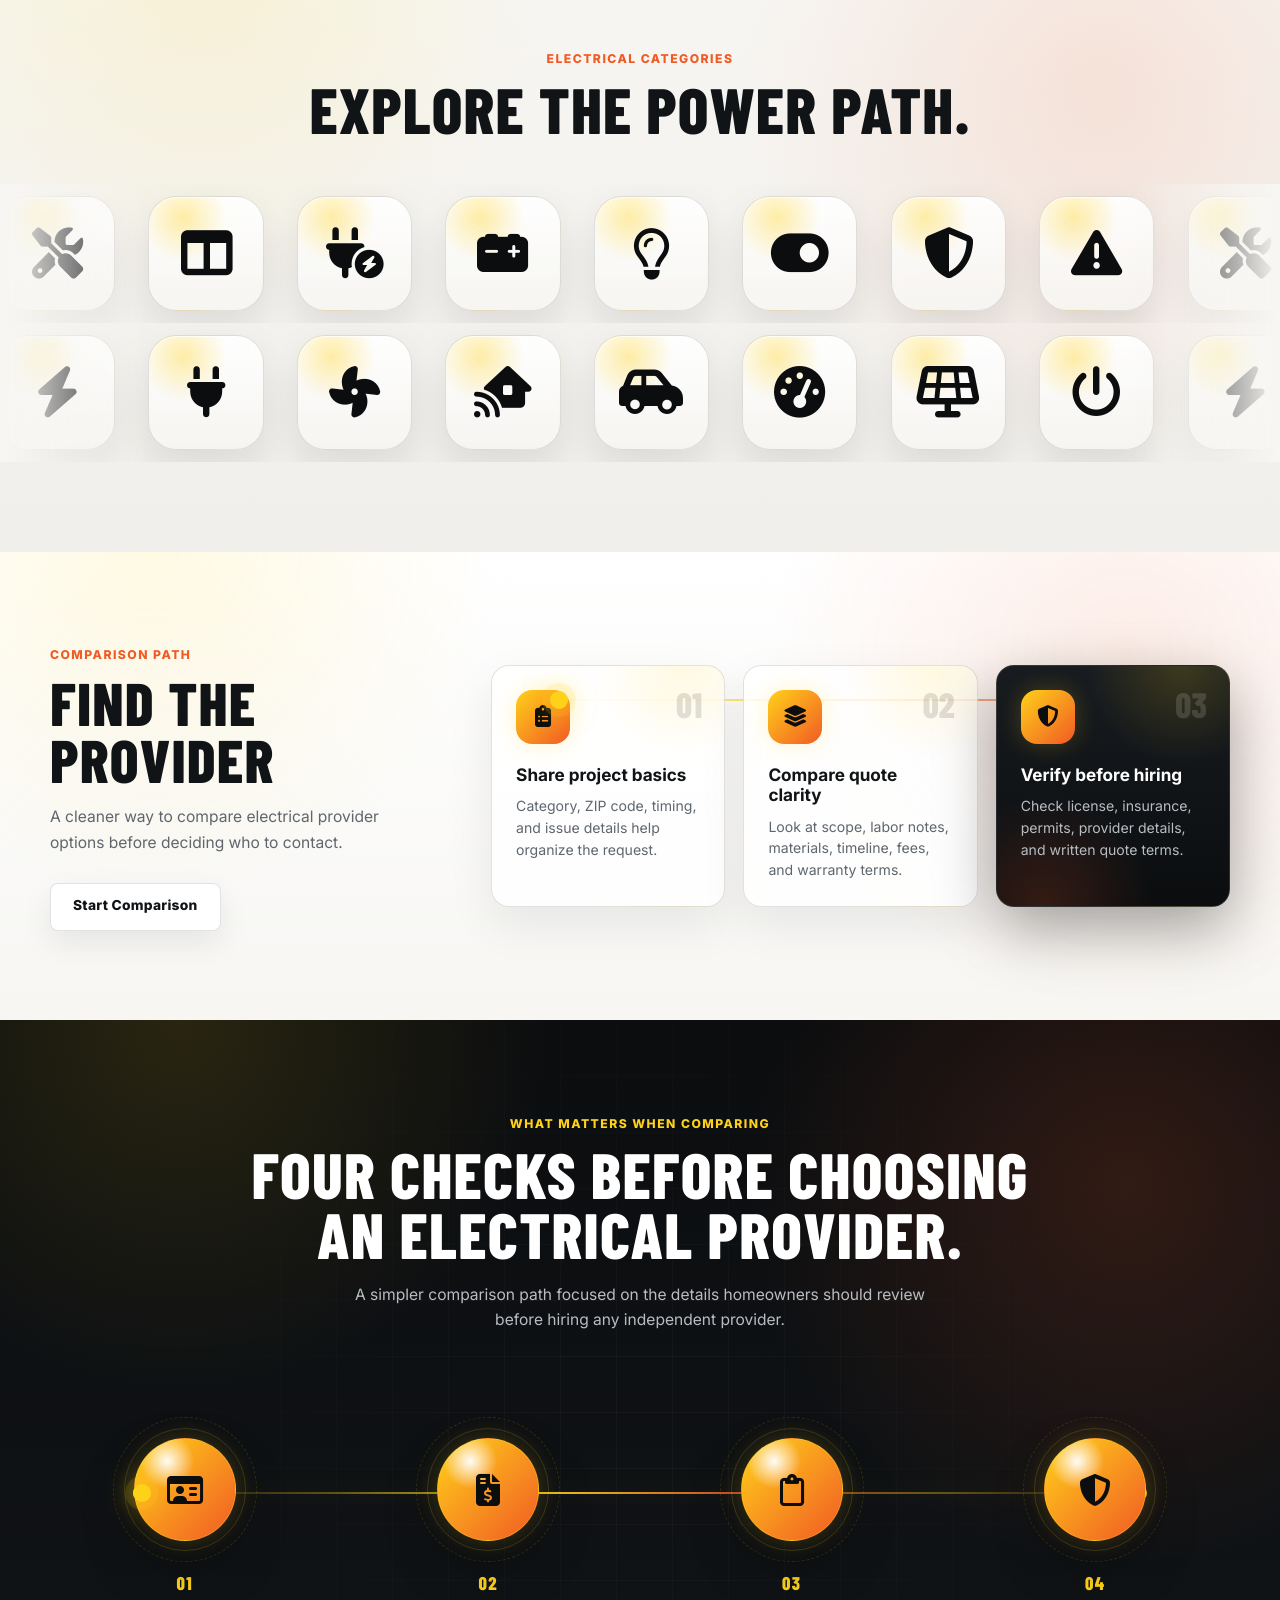
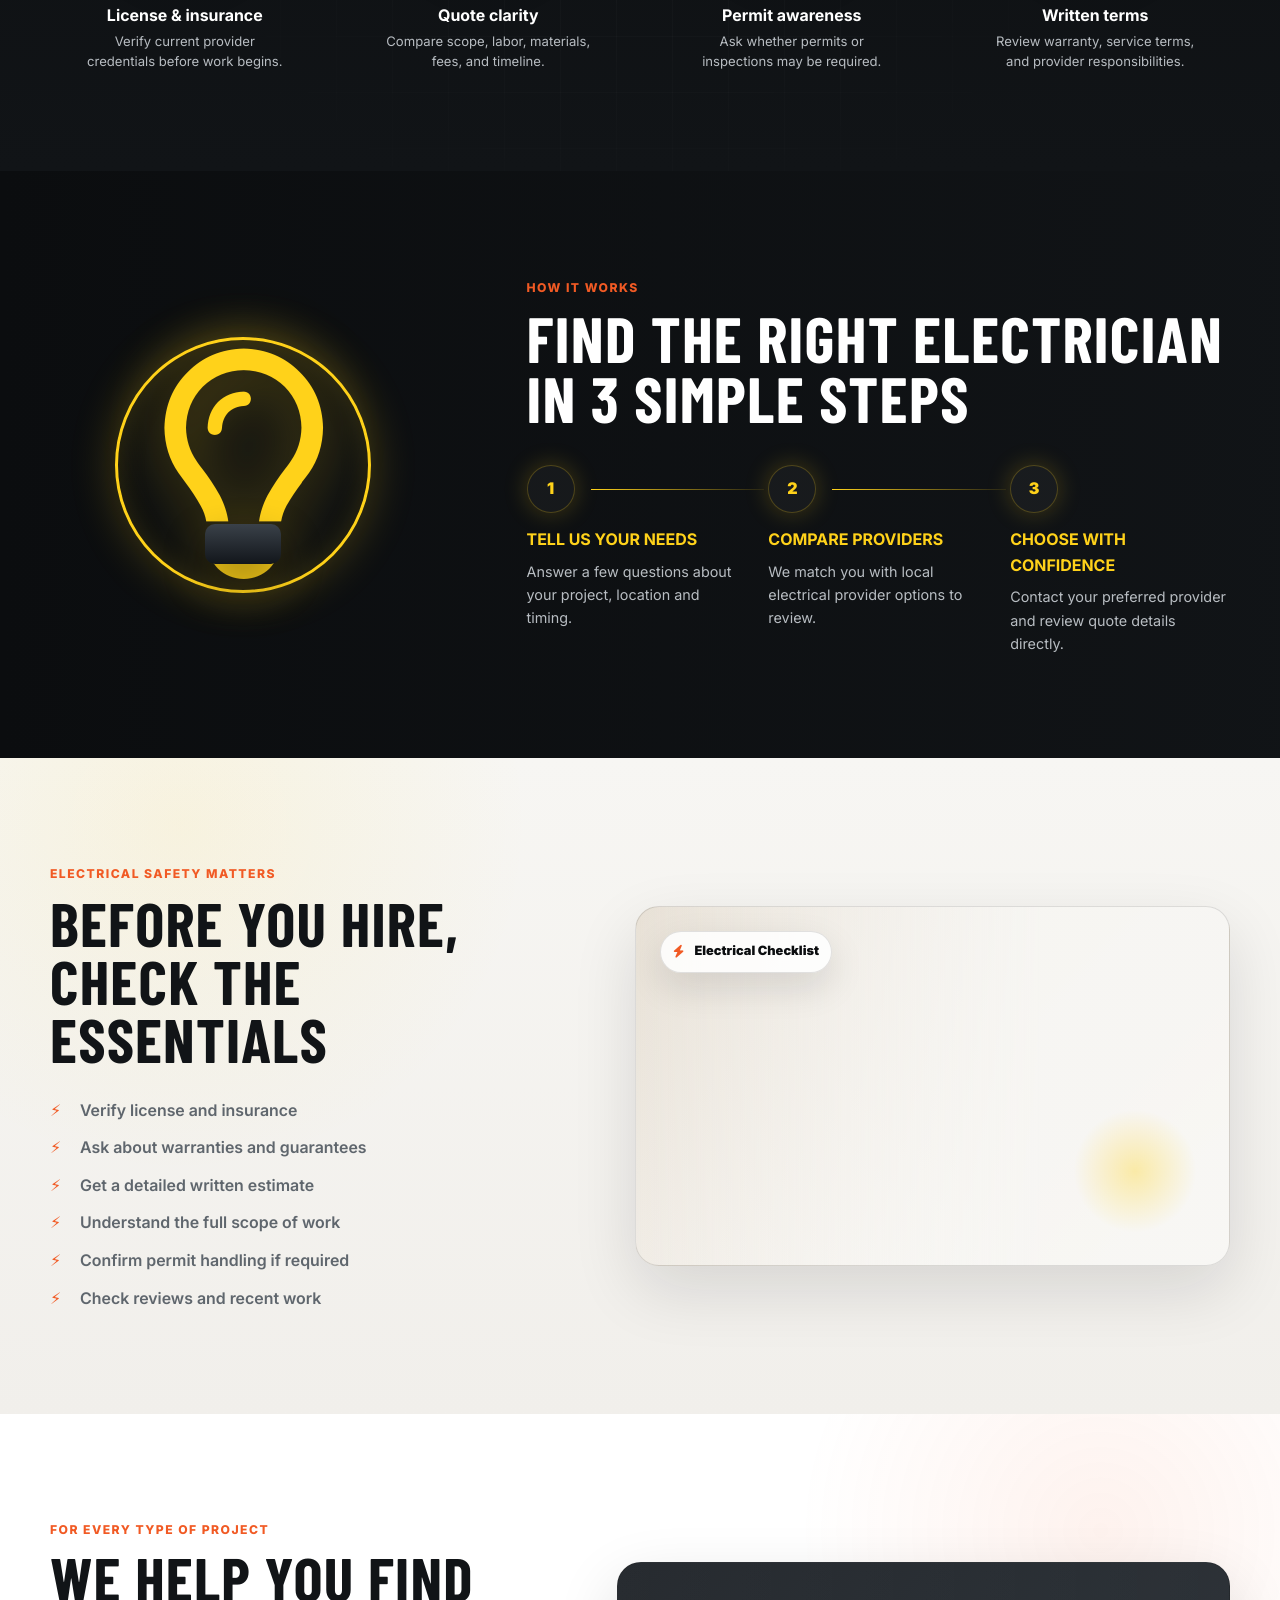
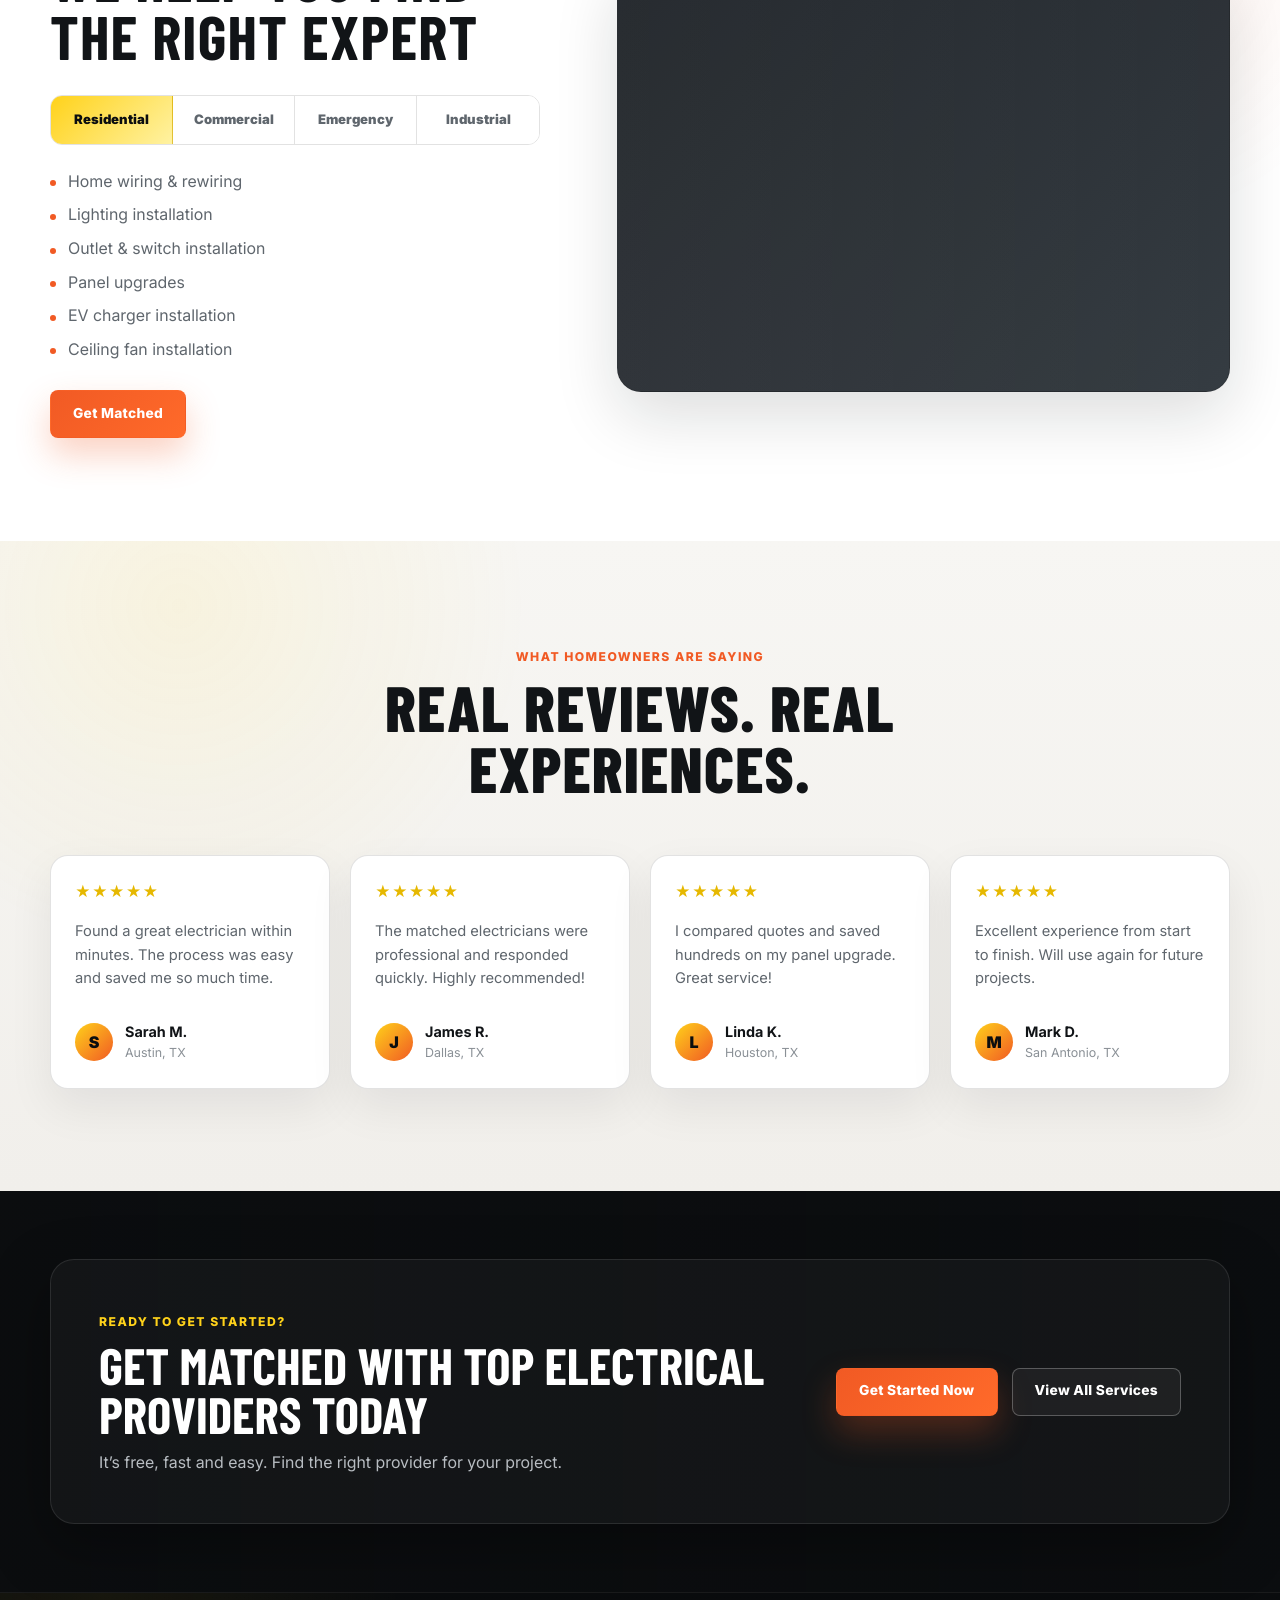
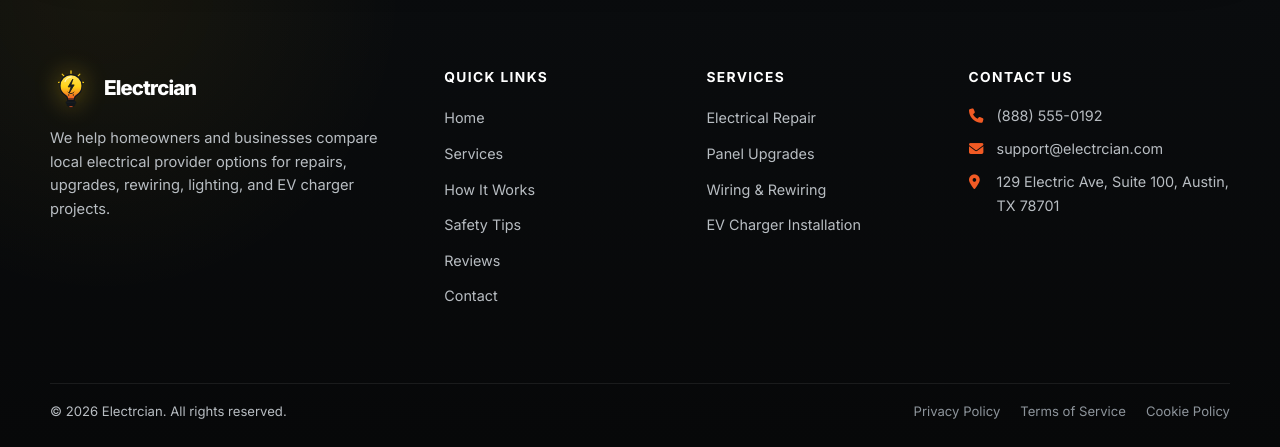
==== commit 61e9dfd8: "+" ====
--- a/index.html
+++ b/index.html
@@ -310,131 +310,127 @@
         </div>
     </section>
 
-        <!-- COMPARISON BAND -->
-        <section class="comparison-band section section--white">
-            <div class="container comparison-band__grid">
-                <article class="comparison-panel">
-                    <h3>Project Complexity Scale</h3>
-                    <div class="complexity-steps">
-                        <div class="complexity-step">
-                            <span class="complexity-step__dot"></span>
-                            <strong>Simple</strong>
-                            <p>Outlet replacement, switch updates, light fixture install.</p>
-                        </div>
-
-                        <div class="complexity-step">
-                            <span class="complexity-step__dot"></span>
-                            <strong>Medium</strong>
-                            <p>New circuits, outdoor lighting, partial wiring updates.</p>
-                        </div>
-
-                        <div class="complexity-step">
-                            <span class="complexity-step__dot"></span>
-                            <strong>Advanced</strong>
-                            <p>Panel upgrades, rewiring, EV charger installation.</p>
-                        </div>
-
-                        <div class="complexity-step">
-                            <span class="complexity-step__dot"></span>
-                            <strong>Urgent</strong>
-                            <p>Power loss, hot outlets, exposed wiring, burning smells.</p>
-                        </div>
-                    </div>
+<!-- COMPARISON FLOW -->
+<section class="comparison-flow section section--white">
+    <div class="container">
+        <div class="comparison-flow__layout">
+            <div class="comparison-flow__intro">
+                <span class="section-kicker">Comparison path</span>
+                <h2>Find the  provider</h2>
+                <p>
+                    A cleaner way to compare electrical provider options before deciding who to contact.
+                </p>
+
+                <a href="./contact.html#contact-form" class="btn btn--outline">
+                    <span>Start Comparison</span>
+                </a>
+            </div>
+
+            <div class="comparison-flow__rail" aria-label="Electrical provider comparison steps">
+                <span class="comparison-flow__line" aria-hidden="true"></span>
+                <span class="comparison-flow__pulse" aria-hidden="true"></span>
+
+                <article class="comparison-flow-card">
+                    <div class="comparison-flow-card__icon">
+                        <i class="fa-solid fa-clipboard-list"></i>
+                    </div>
+                    <span class="comparison-flow-card__step">01</span>
+                    <h3>Share project basics</h3>
+                    <p>Category, ZIP code, timing, and issue details help organize the request.</p>
                 </article>
 
-                <article class="comparison-panel">
-                    <h3>Electrical Quote Clarity</h3>
-                    <ul class="check-list">
-                        <li>Labor scope</li>
-                        <li>Materials</li>
-                        <li>Panel / circuit notes</li>
-                        <li>Permit information</li>
-                        <li>Timeline</li>
-                        <li>Service call fee</li>
-                        <li>Warranty terms</li>
-                    </ul>
+                <article class="comparison-flow-card">
+                    <div class="comparison-flow-card__icon">
+                        <i class="fa-solid fa-layer-group"></i>
+                    </div>
+                    <span class="comparison-flow-card__step">02</span>
+                    <h3>Compare quote clarity</h3>
+                    <p>Look at scope, labor notes, materials, timeline, fees, and warranty terms.</p>
                 </article>
 
-                <article class="comparison-panel">
-                    <h3>How the Matching Path Works</h3>
-                    <ol class="steps-list">
-                        <li>Share your project details</li>
-                        <li>Compare provider options</li>
-                        <li>Review quotes</li>
-                        <li>Verify license and insurance</li>
-                        <li>Choose the right fit</li>
-                    </ol>
+                <article class="comparison-flow-card comparison-flow-card--dark">
+                    <div class="comparison-flow-card__icon">
+                        <i class="fa-solid fa-shield-halved"></i>
+                    </div>
+                    <span class="comparison-flow-card__step">03</span>
+                    <h3>Verify before hiring</h3>
+                    <p>Check license, insurance, permits, provider details, and written quote terms.</p>
                 </article>
-
-                <aside class="comparison-reminder">
-                    <div class="comparison-reminder__icon">
-                        <i class="fa-solid fa-shield-bolt"></i>
-                    </div>
-                    <h3>Important Reminder</h3>
-                    <p>
-                        Providers are independent. Electrcian does not perform electrical work
-                        or guarantee any work performed.
-                    </p>
-                    <p>
-                        Always verify license, insurance, permits, and quote details before hiring.
-                    </p>
-                </aside>
-            </div>
-        </section>
-
-        <!-- WHY COMPARE -->
-        <section class="why-compare section section--dark">
-            <div class="container">
-                <div class="section-heading section-heading--center section-heading--light">
-                    <span class="section-kicker">What matters when comparing electrical providers</span>
-                    <h2>One project. Multiple options.</h2>
-                </div>
-
-                <div class="feature-grid">
-                    <article class="feature-card">
-                        <i class="fa-regular fa-id-card"></i>
-                        <h3>License & Insurance</h3>
-                        <p>Always verify current license and insurance coverage.</p>
-                    </article>
-
-                    <article class="feature-card">
-                        <i class="fa-regular fa-clipboard"></i>
-                        <h3>Permit Awareness</h3>
-                        <p>Some projects require permits and inspections.</p>
-                    </article>
-
-                    <article class="feature-card">
-                        <i class="fa-solid fa-file-invoice-dollar"></i>
-                        <h3>Quote Clarity</h3>
-                        <p>Compare scope, materials, fees and timeline details.</p>
-                    </article>
-
-                    <article class="feature-card">
-                        <i class="fa-solid fa-sack-dollar"></i>
-                        <h3>Service Call Fee</h3>
-                        <p>Understand if there is a fee before work begins.</p>
-                    </article>
-
-                    <article class="feature-card">
-                        <i class="fa-regular fa-clock"></i>
-                        <h3>Timeline Fit</h3>
-                        <p>Make sure the schedule matches your project needs.</p>
-                    </article>
-
-                    <article class="feature-card">
-                        <i class="fa-regular fa-shield"></i>
-                        <h3>Warranty Terms</h3>
-                        <p>Compare warranty coverage and key terms.</p>
-                    </article>
-
-                    <article class="feature-card">
-                        <i class="fa-solid fa-location-dot"></i>
-                        <h3>Local Availability</h3>
-                        <p>Provider availability can vary by city and ZIP code.</p>
-                    </article>
-                </div>
-            </div>
-        </section>
+            </div>
+        </div>
+    </div>
+</section>
+
+    <!-- WHY COMPARE / CIRCUIT LINE -->
+    <section class="provider-circuit section" id="why-compare">
+        <div class="container">
+            <div class="provider-circuit__head">
+                <span class="section-kicker section-kicker--accent">
+                    What matters when comparing
+                </span>
+    
+                <h2>Four checks before choosing an electrical provider.</h2>
+    
+                <p>
+                    A simpler comparison path focused on the details homeowners should review before hiring any independent
+                    provider.
+                </p>
+            </div>
+    
+            <div class="provider-circuit__map" aria-label="Electrical provider comparison checkpoints">
+                <span class="provider-circuit__line" aria-hidden="true"></span>
+                <span class="provider-circuit__pulse" aria-hidden="true"></span>
+    
+                <div class="provider-circuit__point provider-circuit__point--one">
+                    <button class="provider-circuit__node" type="button" aria-label="Verify license and insurance">
+                        <i class="fa-regular fa-id-card" aria-hidden="true"></i>
+                    </button>
+    
+                    <div class="provider-circuit__text">
+                        <span>01</span>
+                        <h3>License & insurance</h3>
+                        <p>Verify current provider credentials before work begins.</p>
+                    </div>
+                </div>
+    
+                <div class="provider-circuit__point provider-circuit__point--two">
+                    <button class="provider-circuit__node" type="button" aria-label="Compare quote clarity">
+                        <i class="fa-solid fa-file-invoice-dollar" aria-hidden="true"></i>
+                    </button>
+    
+                    <div class="provider-circuit__text">
+                        <span>02</span>
+                        <h3>Quote clarity</h3>
+                        <p>Compare scope, labor, materials, fees, and timeline.</p>
+                    </div>
+                </div>
+    
+                <div class="provider-circuit__point provider-circuit__point--three">
+                    <button class="provider-circuit__node" type="button" aria-label="Check permits and inspections">
+                        <i class="fa-regular fa-clipboard" aria-hidden="true"></i>
+                    </button>
+    
+                    <div class="provider-circuit__text">
+                        <span>03</span>
+                        <h3>Permit awareness</h3>
+                        <p>Ask whether permits or inspections may be required.</p>
+                    </div>
+                </div>
+    
+                <div class="provider-circuit__point provider-circuit__point--four">
+                    <button class="provider-circuit__node" type="button" aria-label="Review warranty and written terms">
+                        <i class="fa-solid fa-shield-halved" aria-hidden="true"></i>
+                    </button>
+    
+                    <div class="provider-circuit__text">
+                        <span>04</span>
+                        <h3>Written terms</h3>
+                        <p>Review warranty, service terms, and provider responsibilities.</p>
+                    </div>
+                </div>
+            </div>
+        </div>
+    </section>
 
         <!-- HOW IT WORKS -->
         <section class="how-it-works section section--dark-alt" id="how-it-works">
--- a/css/style.css
+++ b/css/style.css
@@ -3174,4 +3174,636 @@
     .electric-marquee__icon i {
         font-size: 2rem;
     }
+}
+
+/* =========================================================
+   COMPARISON FLOW — HORIZONTAL REDESIGN
+   ========================================================= */
+
+.comparison-flow {
+    position: relative;
+    overflow: hidden;
+    padding: clamp(58px, 7vw, 92px) 0;
+    background:
+        radial-gradient(circle at 12% 0%, rgba(255, 210, 26, 0.12), transparent 28%),
+        radial-gradient(circle at 88% 22%, rgba(241, 90, 36, 0.1), transparent 30%),
+        linear-gradient(180deg, var(--color-bg-white), var(--color-bg-light));
+}
+
+.comparison-flow__layout {
+    display: grid;
+    grid-template-columns: minmax(280px, 0.74fr) minmax(0, 1.45fr);
+    gap: clamp(32px, 5vw, 70px);
+    align-items: center;
+}
+
+.comparison-flow__intro {
+    max-width: 430px;
+}
+
+.comparison-flow__intro h2 {
+    font-family: var(--font-heading);
+    font-size: clamp(2.25rem, 4.7vw, 4.35rem);
+    line-height: 0.94;
+    font-weight: 800;
+    letter-spacing: 0.02em;
+    text-transform: uppercase;
+    color: var(--color-text-dark);
+}
+
+.comparison-flow__intro p {
+    margin-top: 16px;
+    color: var(--color-text-muted);
+    font-size: 0.98rem;
+}
+
+.comparison-flow__intro .btn {
+    margin-top: 28px;
+}
+
+/* right rail */
+.comparison-flow__rail {
+    position: relative;
+    display: grid;
+    grid-template-columns: repeat(3, minmax(0, 1fr));
+    gap: 18px;
+    align-items: stretch;
+}
+
+/* animated electric line */
+.comparison-flow__line {
+    position: absolute;
+    left: 8%;
+    right: 8%;
+    top: 34px;
+    height: 2px;
+    z-index: 0;
+    background:
+        linear-gradient(90deg,
+            rgba(255, 210, 26, 0.12),
+            rgba(255, 210, 26, 0.75),
+            rgba(241, 90, 36, 0.72),
+            rgba(255, 210, 26, 0.12));
+    box-shadow: var(--shadow-yellow-glow);
+    opacity: 0.8;
+}
+
+.comparison-flow__pulse {
+    position: absolute;
+    top: 26px;
+    left: 8%;
+    z-index: 2;
+    width: 18px;
+    height: 18px;
+    border-radius: 50%;
+    background: var(--color-accent-yellow);
+    box-shadow:
+        0 0 0 8px rgba(255, 210, 26, 0.14),
+        0 0 28px rgba(255, 210, 26, 0.58);
+    animation: comparisonPulseMove 4.8s linear infinite;
+}
+
+/* cards */
+.comparison-flow-card {
+    position: relative;
+    z-index: 1;
+    min-height: 230px;
+    display: flex;
+    flex-direction: column;
+    padding: 24px;
+    border: 1px solid var(--color-border-light);
+    border-radius: var(--radius-md);
+    background:
+        radial-gradient(circle at 82% 0%, rgba(255, 210, 26, 0.13), transparent 30%),
+        rgba(255, 255, 255, 0.82);
+    box-shadow: 0 18px 46px rgba(17, 20, 23, 0.08);
+    transition:
+        transform var(--transition-base),
+        border-color var(--transition-base),
+        box-shadow var(--transition-base),
+        background var(--transition-base);
+}
+
+.comparison-flow-card--dark {
+    color: var(--color-text-light);
+    border-color: var(--color-border-dark);
+    background:
+        radial-gradient(circle at 80% 0%, rgba(255, 210, 26, 0.16), transparent 32%),
+        radial-gradient(circle at 20% 100%, rgba(241, 90, 36, 0.18), transparent 36%),
+        linear-gradient(180deg, var(--color-bg-card), var(--color-bg-dark));
+    box-shadow: var(--shadow-dark-card);
+}
+
+.comparison-flow-card__icon {
+    display: grid;
+    place-items: center;
+    width: 54px;
+    height: 54px;
+    margin-bottom: 22px;
+    color: var(--color-bg-dark);
+    border-radius: 16px;
+    background: linear-gradient(135deg,
+            var(--color-accent-yellow),
+            var(--color-accent-orange));
+    box-shadow: var(--shadow-yellow-glow);
+}
+
+.comparison-flow-card__icon i {
+    font-size: 1.35rem;
+}
+
+.comparison-flow-card__step {
+    position: absolute;
+    top: 22px;
+    right: 22px;
+    color: rgba(17, 20, 23, 0.13);
+    font-family: var(--font-heading);
+    font-size: 2.2rem;
+    font-weight: 800;
+    line-height: 1;
+}
+
+.comparison-flow-card--dark .comparison-flow-card__step {
+    color: rgba(255, 255, 255, 0.14);
+}
+
+.comparison-flow-card h3 {
+    color: var(--color-text-dark);
+    font-size: 1.08rem;
+    line-height: 1.18;
+    margin-bottom: 10px;
+}
+
+.comparison-flow-card--dark h3 {
+    color: var(--color-text-light);
+}
+
+.comparison-flow-card p {
+    color: var(--color-text-muted);
+    font-size: 0.88rem;
+    line-height: 1.55;
+}
+
+.comparison-flow-card--dark p {
+    color: var(--color-text-muted-light);
+}
+
+.comparison-flow-card:hover {
+    transform: translateY(-8px);
+    border-color: rgba(255, 210, 26, 0.44);
+    box-shadow:
+        0 26px 64px rgba(17, 20, 23, 0.14),
+        var(--shadow-yellow-glow);
+}
+
+.comparison-flow-card:hover .comparison-flow-card__icon {
+    animation: comparisonIconZap 680ms ease;
+}
+
+/* animations */
+@keyframes comparisonPulseMove {
+    0% {
+        left: 8%;
+        transform: scale(0.85);
+        opacity: 0;
+    }
+
+    10% {
+        opacity: 1;
+    }
+
+    50% {
+        transform: scale(1.08);
+    }
+
+    90% {
+        opacity: 1;
+    }
+
+    100% {
+        left: calc(92% - 18px);
+        transform: scale(0.85);
+        opacity: 0;
+    }
+}
+
+@keyframes comparisonIconZap {
+    0% {
+        transform: rotate(0deg) scale(1);
+    }
+
+    35% {
+        transform: rotate(-8deg) scale(1.08);
+    }
+
+    70% {
+        transform: rotate(6deg) scale(1.03);
+    }
+
+    100% {
+        transform: rotate(0deg) scale(1);
+    }
+}
+
+/* responsive */
+@media (max-width: 1080px) {
+    .comparison-flow__layout {
+        grid-template-columns: 1fr;
+    }
+
+    .comparison-flow__intro {
+        max-width: 760px;
+        text-align: center;
+        margin-inline: auto;
+    }
+
+    .comparison-flow__rail {
+        grid-template-columns: 1fr;
+        max-width: 720px;
+        margin-inline: auto;
+    }
+
+    .comparison-flow__line,
+    .comparison-flow__pulse {
+        display: none;
+    }
+
+    .comparison-flow-card {
+        min-height: auto;
+    }
+}
+
+@media (max-width: 760px) {
+    .comparison-flow {
+        padding: 52px 0;
+    }
+
+    .comparison-flow-card {
+        padding: 22px;
+    }
+
+    .comparison-flow-card__icon {
+        width: 48px;
+        height: 48px;
+        border-radius: 14px;
+    }
+}
+/* =========================================================
+   PROVIDER CIRCUIT — WHY COMPARE REDESIGN
+   ========================================================= */
+
+.provider-circuit {
+    position: relative;
+    overflow: hidden;
+    color: var(--color-text-light);
+    padding: clamp(62px, 7vw, 96px) 0;
+    background:
+        radial-gradient(circle at 14% 0%, rgba(255, 210, 26, 0.12), transparent 28%),
+        radial-gradient(circle at 88% 22%, rgba(241, 90, 36, 0.16), transparent 30%),
+        linear-gradient(180deg, var(--color-bg-dark), var(--color-bg-deep));
+}
+
+.provider-circuit::before {
+    content: "";
+    position: absolute;
+    inset: 0;
+    background-image:
+        linear-gradient(rgba(255, 255, 255, 0.035) 1px, transparent 1px),
+        linear-gradient(90deg, rgba(255, 255, 255, 0.035) 1px, transparent 1px);
+    background-size: 56px 56px;
+    mask-image: radial-gradient(circle at center, black, transparent 72%);
+    pointer-events: none;
+}
+
+.provider-circuit__head {
+    position: relative;
+    z-index: 2;
+    max-width: 820px;
+    margin-inline: auto;
+    text-align: center;
+}
+
+.provider-circuit__head h2 {
+    font-family: var(--font-heading);
+    font-size: clamp(2.35rem, 5vw, 4.6rem);
+    line-height: 0.94;
+    font-weight: 800;
+    letter-spacing: 0.02em;
+    text-transform: uppercase;
+    color: var(--color-text-light);
+}
+
+.provider-circuit__head p {
+    max-width: 620px;
+    margin: 18px auto 0;
+    color: var(--color-text-muted-light);
+    font-size: 0.98rem;
+}
+
+.provider-circuit__map {
+    position: relative;
+    z-index: 2;
+    display: grid;
+    grid-template-columns: repeat(4, minmax(0, 1fr));
+    gap: clamp(18px, 3vw, 34px);
+    margin-top: clamp(44px, 6vw, 72px);
+    padding: 34px 0 10px;
+}
+
+.provider-circuit__line {
+    position: absolute;
+    left: 7%;
+    right: 7%;
+    top: 88px;
+    height: 2px;
+    background:
+        linear-gradient(90deg,
+            transparent,
+            rgba(255, 210, 26, 0.34),
+            rgba(255, 210, 26, 0.95),
+            rgba(241, 90, 36, 0.82),
+            rgba(255, 210, 26, 0.34),
+            transparent);
+    box-shadow: var(--shadow-yellow-glow);
+}
+
+.provider-circuit__line::before,
+.provider-circuit__line::after {
+    content: "";
+    position: absolute;
+    top: 50%;
+    width: 14px;
+    height: 14px;
+    border-radius: 50%;
+    background: var(--color-accent-yellow);
+    box-shadow: var(--shadow-yellow-glow);
+    transform: translateY(-50%);
+}
+
+.provider-circuit__line::before {
+    left: 0;
+}
+
+.provider-circuit__line::after {
+    right: 0;
+}
+
+.provider-circuit__pulse {
+    position: absolute;
+    top: 80px;
+    left: 7%;
+    width: 18px;
+    height: 18px;
+    z-index: 4;
+    border-radius: 50%;
+    background: var(--color-accent-yellow);
+    box-shadow:
+        0 0 0 8px rgba(255, 210, 26, 0.12),
+        0 0 30px rgba(255, 210, 26, 0.68);
+    animation: providerCircuitPulse 5.4s linear infinite;
+}
+
+.provider-circuit__point {
+    position: relative;
+    display: grid;
+    justify-items: center;
+    text-align: center;
+}
+
+.provider-circuit__node {
+    position: relative;
+    display: grid;
+    place-items: center;
+    width: clamp(86px, 8vw, 112px);
+    height: clamp(86px, 8vw, 112px);
+    color: var(--color-bg-dark);
+    border: 1px solid rgba(255, 210, 26, 0.34);
+    border-radius: 50%;
+    background:
+        radial-gradient(circle at 32% 22%, rgba(255, 255, 255, 0.96), transparent 26%),
+        linear-gradient(135deg, var(--color-accent-yellow), var(--color-accent-orange));
+    box-shadow:
+        var(--shadow-yellow-glow),
+        0 24px 54px rgba(0, 0, 0, 0.28);
+    transition:
+        transform var(--transition-base),
+        box-shadow var(--transition-base),
+        border-color var(--transition-base),
+        color var(--transition-base);
+}
+
+.provider-circuit__node::before {
+    content: "";
+    position: absolute;
+    inset: -11px;
+    border: 1px solid rgba(255, 210, 26, 0.16);
+    border-radius: 50%;
+    animation: providerCircuitRing 4.2s linear infinite;
+}
+
+.provider-circuit__node::after {
+    content: "";
+    position: absolute;
+    inset: -22px;
+    border: 1px dashed rgba(255, 210, 26, 0.14);
+    border-radius: 50%;
+    animation: providerCircuitRingReverse 8s linear infinite;
+}
+
+.provider-circuit__node i {
+    position: relative;
+    z-index: 2;
+    font-size: clamp(1.75rem, 2.5vw, 2.35rem);
+}
+
+.provider-circuit__text {
+    max-width: 210px;
+    margin-top: 28px;
+}
+
+.provider-circuit__text span {
+    display: inline-flex;
+    margin-bottom: 8px;
+    color: var(--color-accent-yellow);
+    font-family: var(--font-heading);
+    font-size: 1.15rem;
+    font-weight: 800;
+    letter-spacing: 0.08em;
+}
+
+.provider-circuit__text h3 {
+    color: var(--color-text-light);
+    font-size: 1rem;
+    line-height: 1.2;
+}
+
+.provider-circuit__text p {
+    margin-top: 8px;
+    color: var(--color-text-muted-light);
+    font-size: 0.82rem;
+    line-height: 1.45;
+}
+
+.provider-circuit__point:hover .provider-circuit__node,
+.provider-circuit__node:focus-visible {
+    transform: translateY(-8px) scale(1.05);
+    color: var(--color-accent-yellow);
+    border-color: rgba(255, 210, 26, 0.72);
+    background:
+        radial-gradient(circle at 30% 18%, rgba(255, 210, 26, 0.18), transparent 34%),
+        linear-gradient(180deg, var(--color-bg-card), var(--color-bg-dark));
+    box-shadow:
+        0 30px 76px rgba(0, 0, 0, 0.38),
+        0 0 36px rgba(255, 210, 26, 0.32);
+}
+
+.provider-circuit__point:hover .provider-circuit__text h3 {
+    color: var(--color-accent-yellow);
+}
+
+@keyframes providerCircuitPulse {
+    0% {
+        left: 7%;
+        opacity: 0;
+        transform: scale(0.8);
+    }
+
+    8% {
+        opacity: 1;
+    }
+
+    50% {
+        transform: scale(1.08);
+    }
+
+    92% {
+        opacity: 1;
+    }
+
+    100% {
+        left: calc(93% - 18px);
+        opacity: 0;
+        transform: scale(0.8);
+    }
+}
+
+@keyframes providerCircuitRing {
+    from {
+        transform: rotate(0deg) scale(1);
+    }
+
+    to {
+        transform: rotate(360deg) scale(1);
+    }
+}
+
+@keyframes providerCircuitRingReverse {
+    from {
+        transform: rotate(360deg) scale(1);
+    }
+
+    to {
+        transform: rotate(0deg) scale(1);
+    }
+}
+
+/* TABLET */
+@media (max-width: 1080px) {
+    .provider-circuit__map {
+        grid-template-columns: repeat(2, minmax(0, 1fr));
+        gap: 42px 28px;
+        max-width: 760px;
+        margin-inline: auto;
+    }
+
+    .provider-circuit__line,
+    .provider-circuit__pulse {
+        display: none;
+    }
+
+    .provider-circuit__point {
+        padding: 28px 18px;
+        border: 1px solid rgba(255, 255, 255, 0.08);
+        border-radius: var(--radius-lg);
+        background:
+            radial-gradient(circle at 50% 0%, rgba(255, 210, 26, 0.08), transparent 34%),
+            rgba(255, 255, 255, 0.035);
+    }
+
+    .provider-circuit__text {
+        max-width: 260px;
+    }
+}
+
+/* MOBILE */
+@media (max-width: 640px) {
+    .provider-circuit {
+        padding: 54px 0;
+    }
+
+    .provider-circuit__head {
+        text-align: left;
+    }
+
+    .provider-circuit__head p {
+        margin-inline: 0;
+    }
+
+    .provider-circuit__map {
+        grid-template-columns: 1fr;
+        gap: 22px;
+        margin-top: 34px;
+        padding: 0;
+    }
+
+    .provider-circuit__point {
+        grid-template-columns: 78px 1fr;
+        justify-items: start;
+        align-items: center;
+        gap: 18px;
+        text-align: left;
+        padding: 18px;
+    }
+
+    .provider-circuit__point::before {
+        content: "";
+        position: absolute;
+        left: 56px;
+        top: 86px;
+        bottom: -22px;
+        width: 2px;
+        background: linear-gradient(180deg,
+                rgba(255, 210, 26, 0.55),
+                rgba(255, 210, 26, 0.08));
+    }
+
+    .provider-circuit__point:last-child::before {
+        display: none;
+    }
+
+    .provider-circuit__node {
+        width: 72px;
+        height: 72px;
+    }
+
+    .provider-circuit__node::before {
+        inset: -8px;
+    }
+
+    .provider-circuit__node::after {
+        display: none;
+    }
+
+    .provider-circuit__node i {
+        font-size: 1.55rem;
+    }
+
+    .provider-circuit__text {
+        margin-top: 0;
+        max-width: none;
+    }
+
+    .provider-circuit__text span {
+        margin-bottom: 5px;
+    }
 }
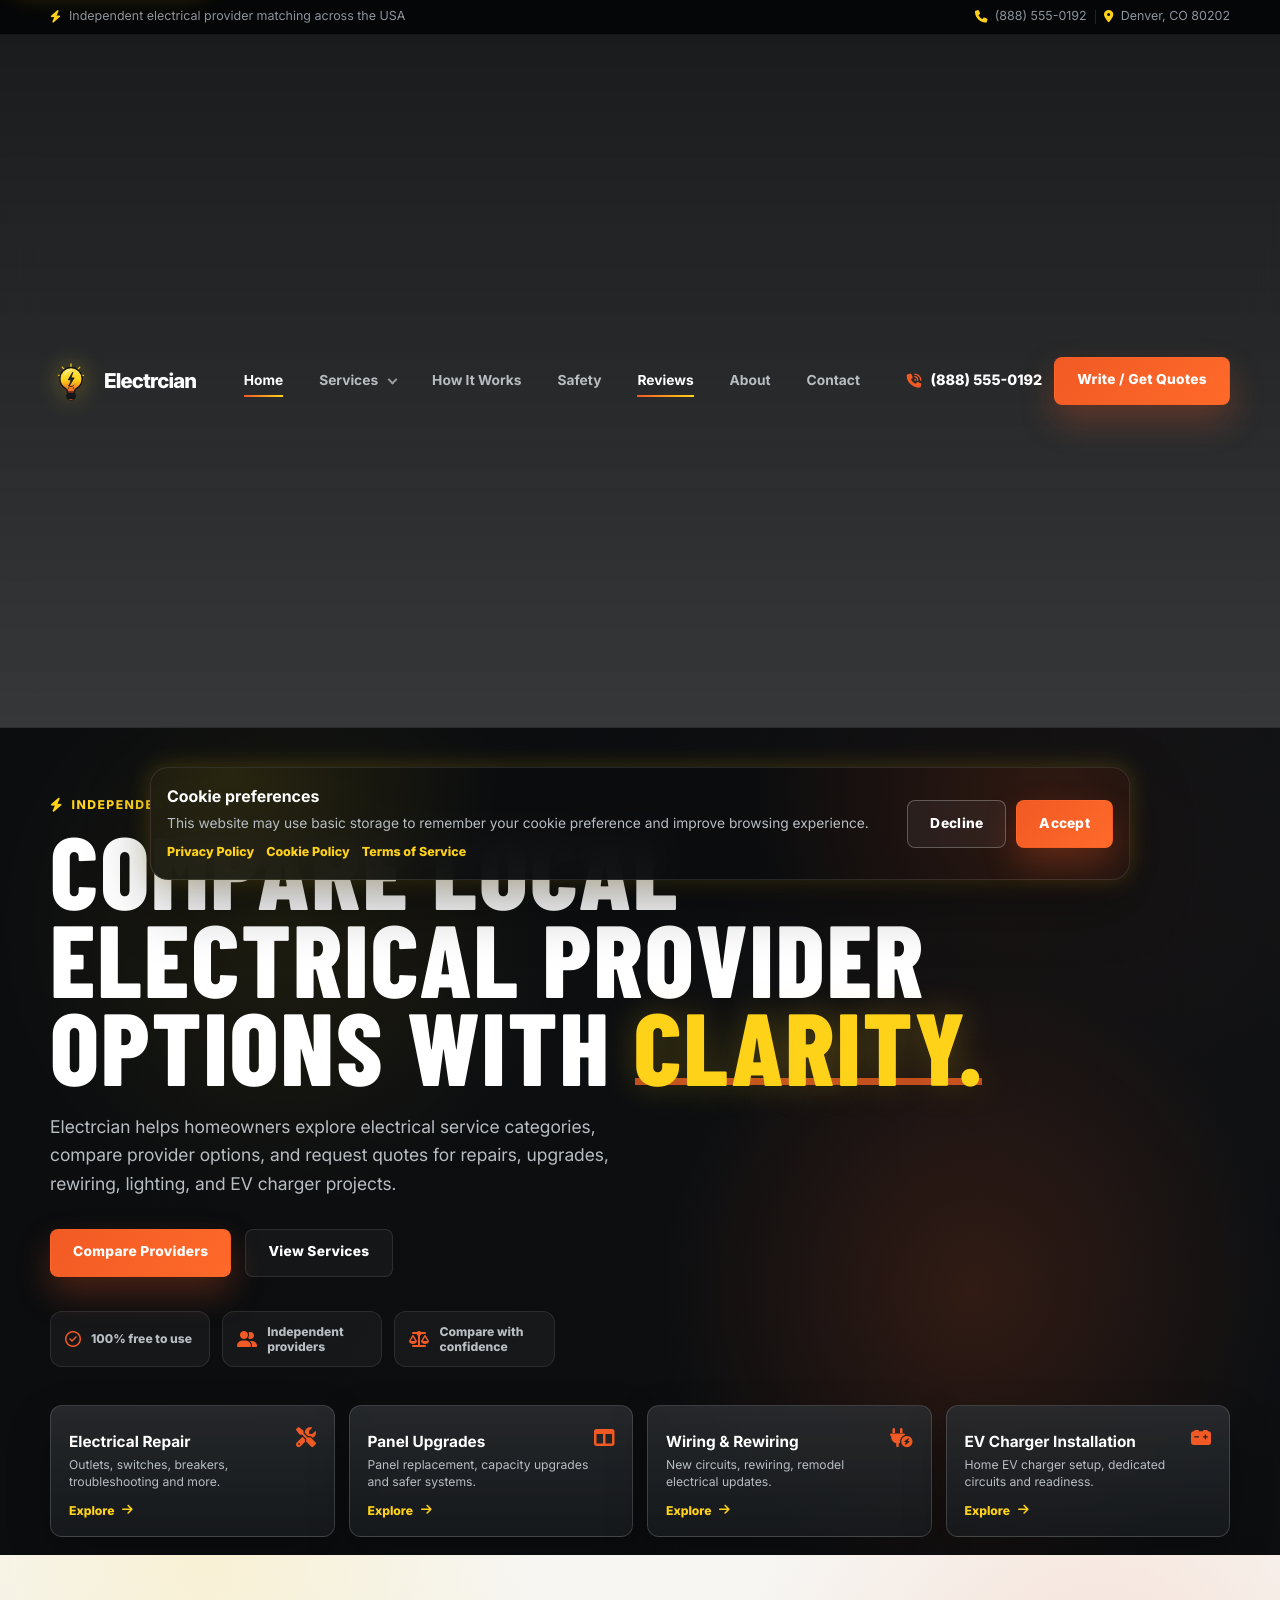
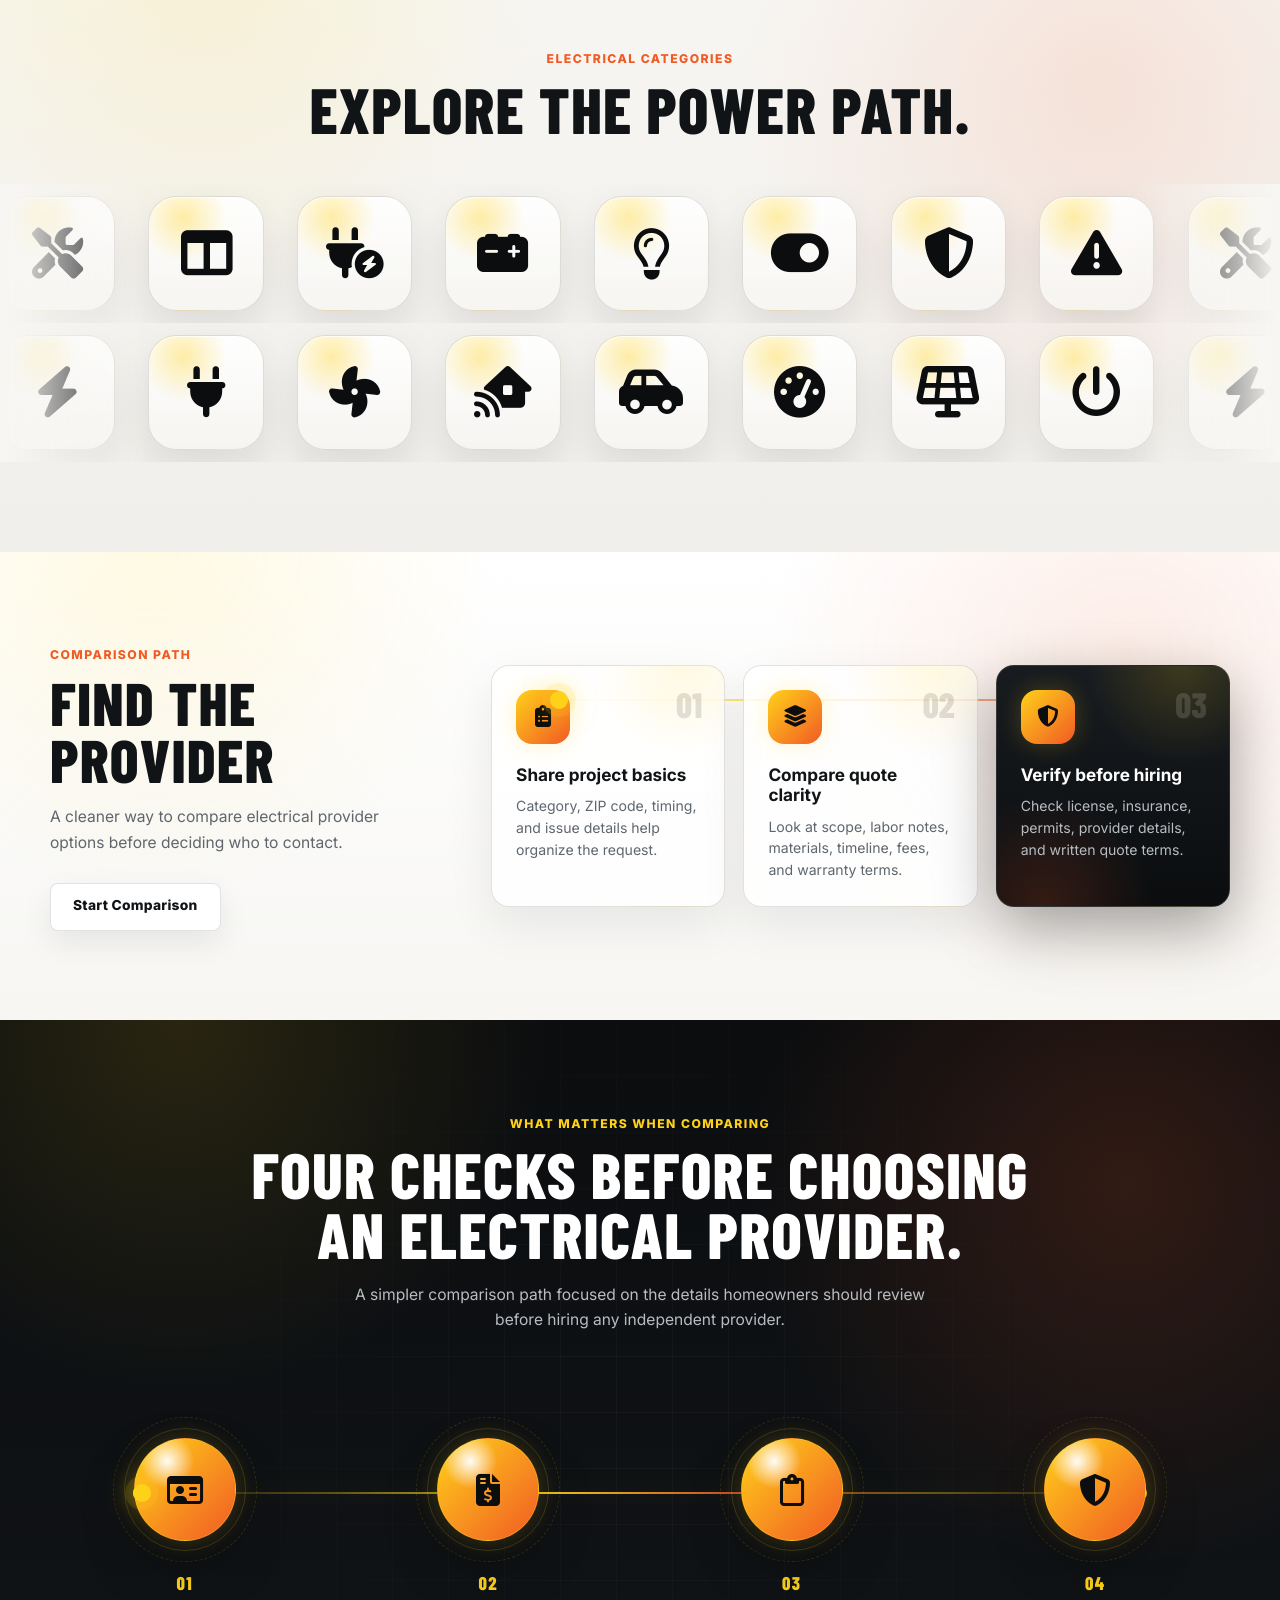
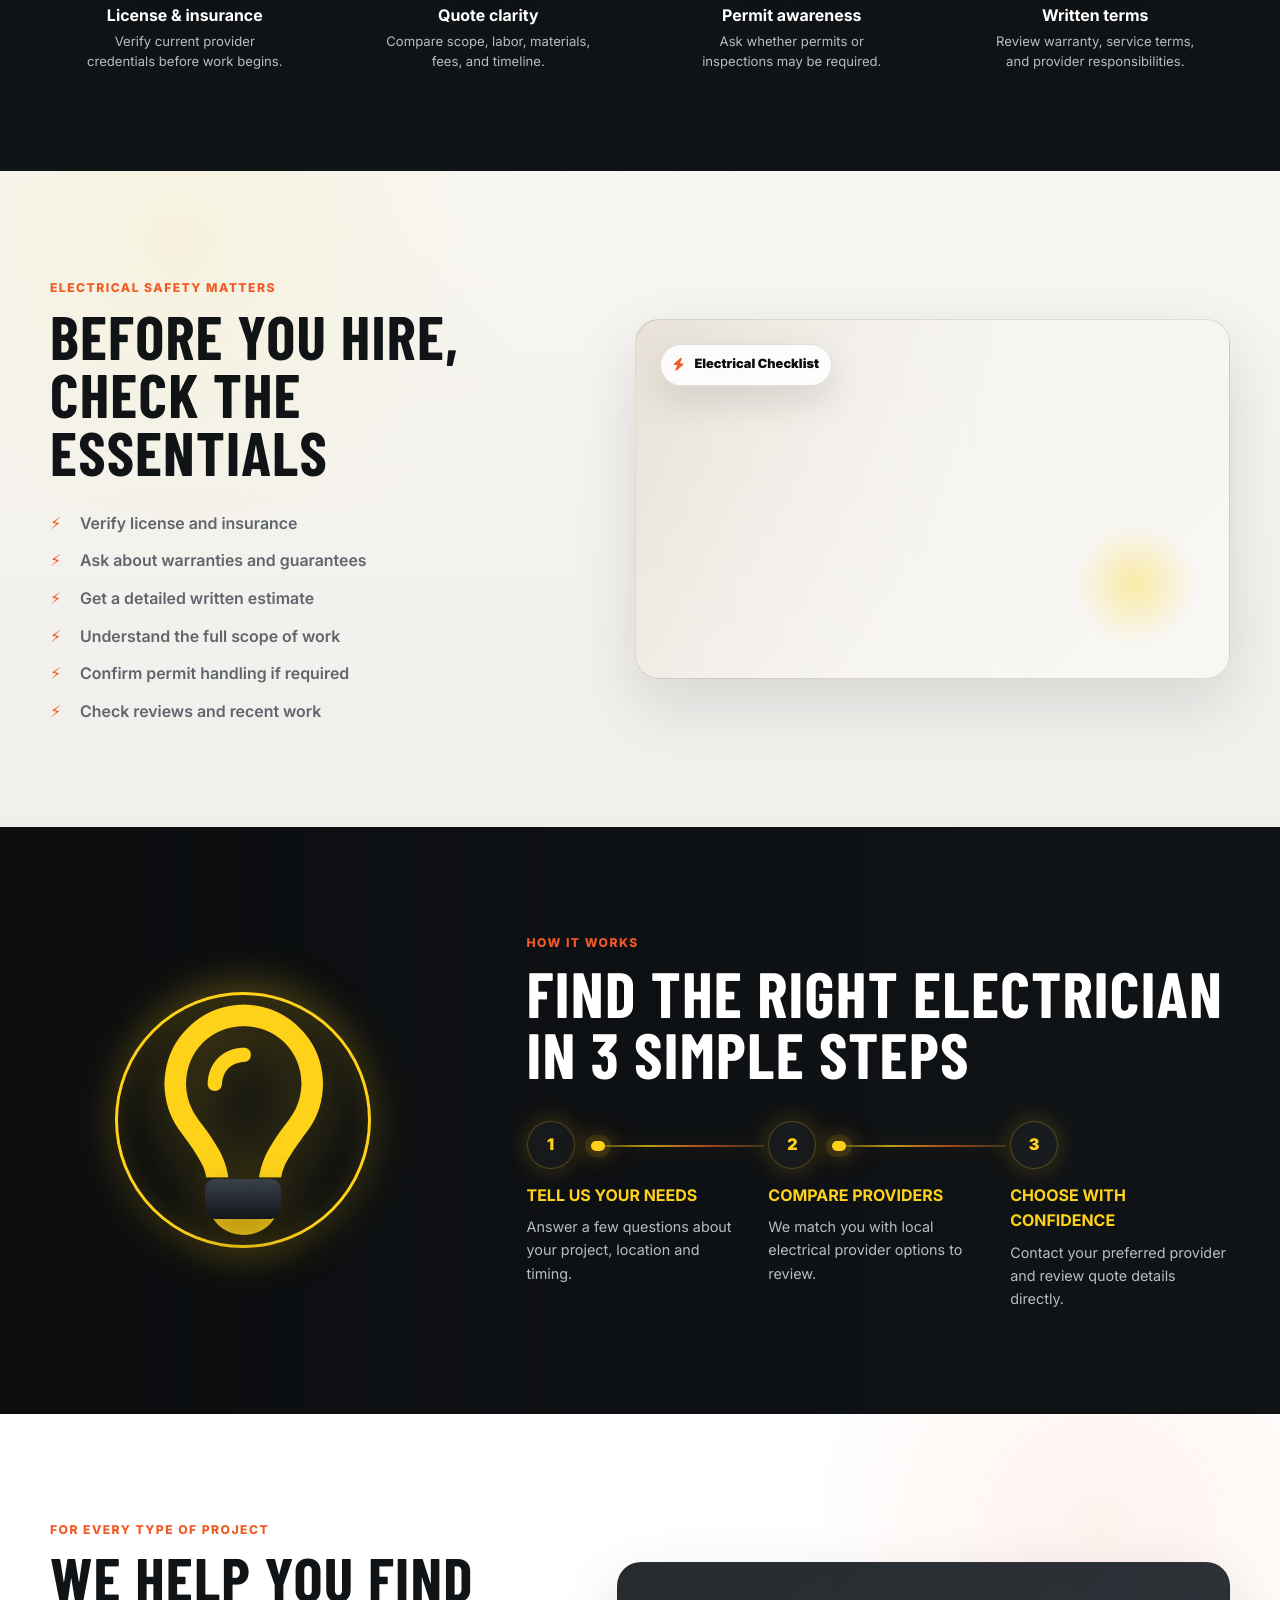
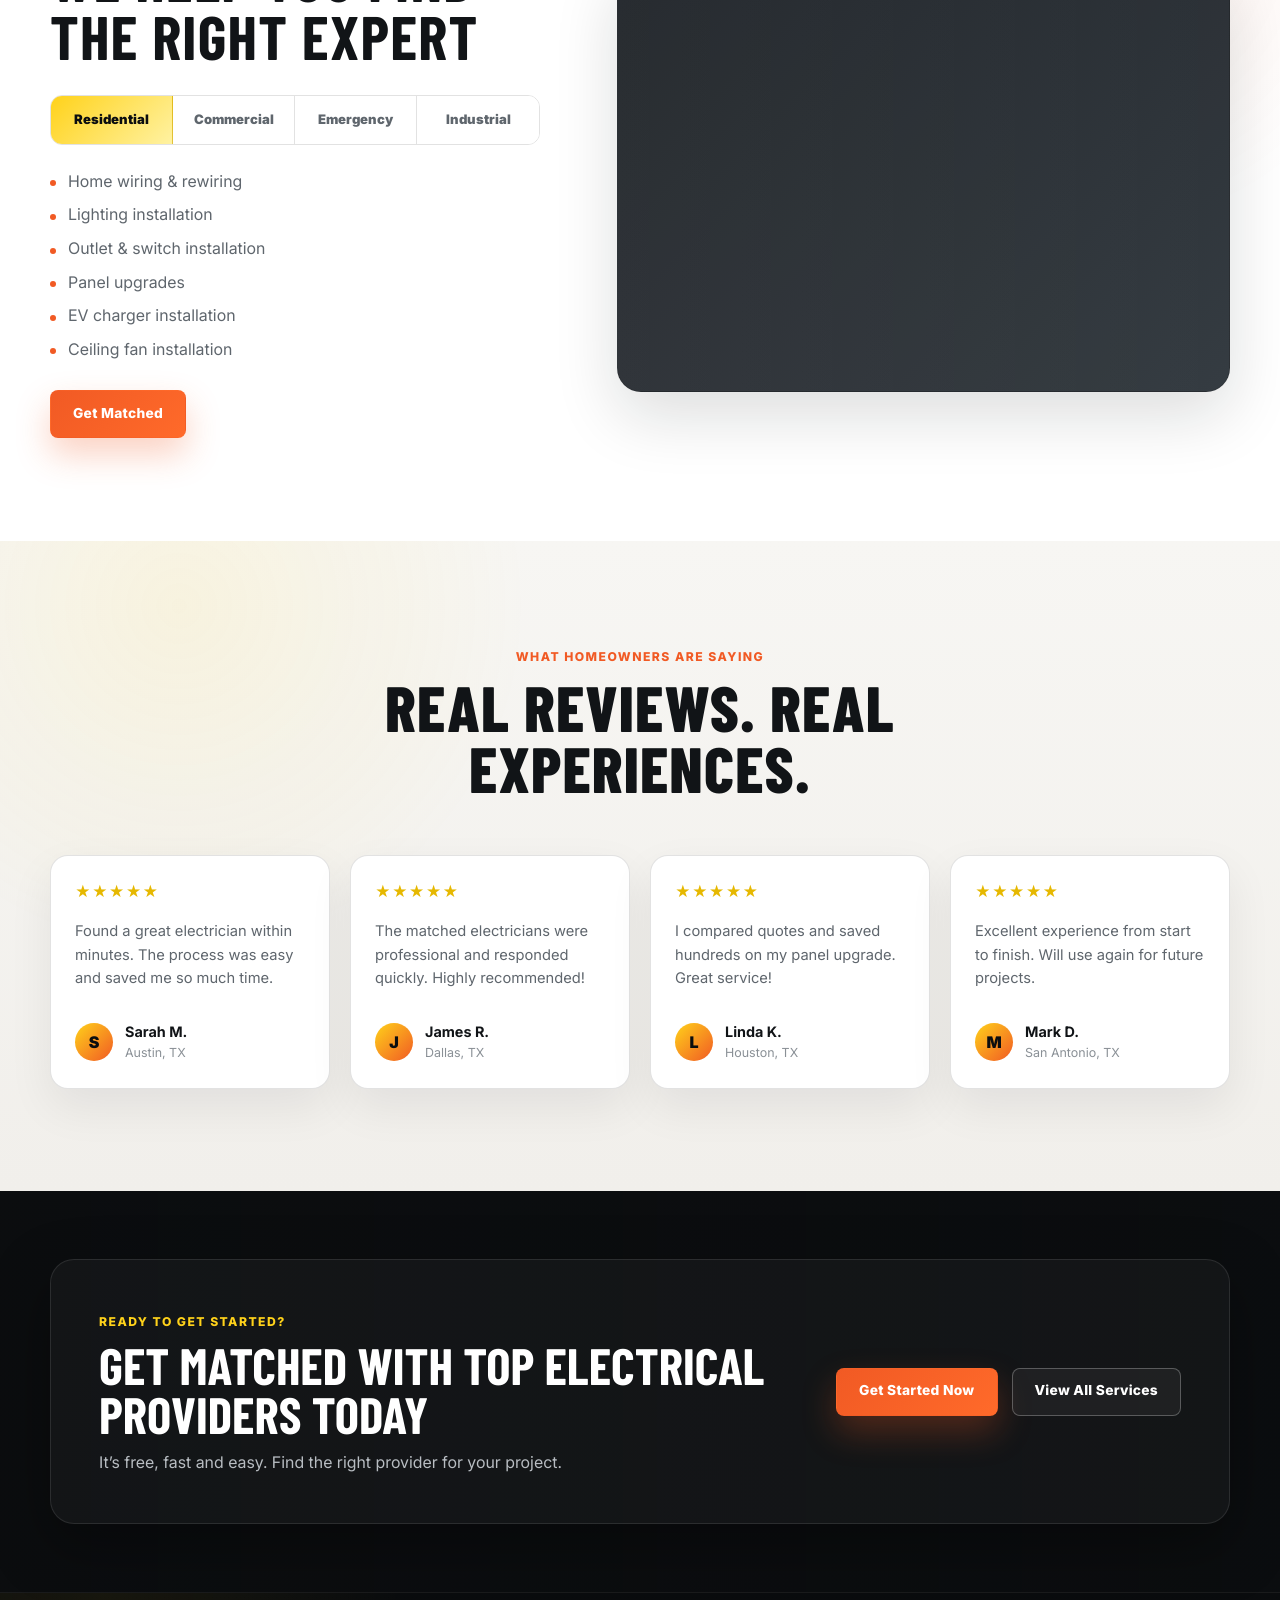
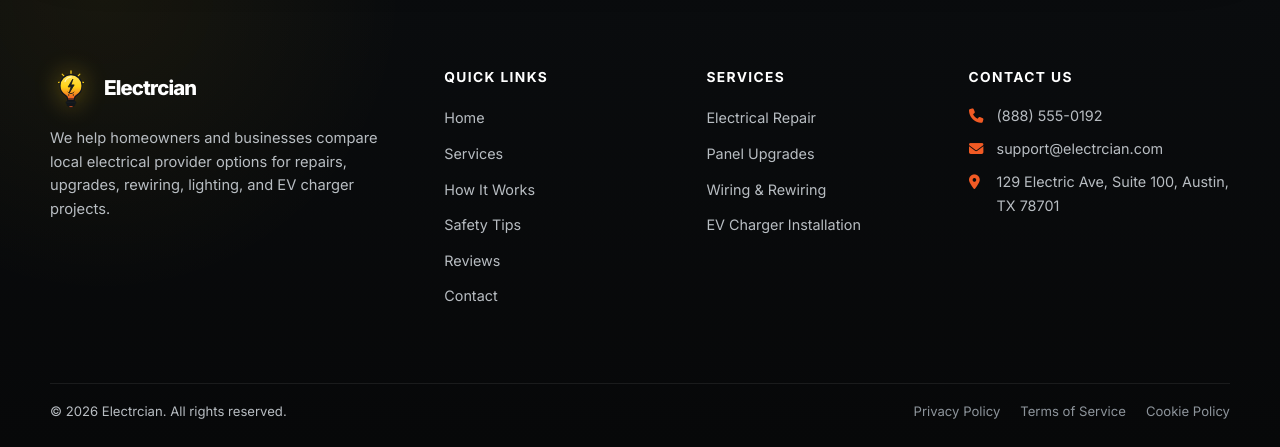
==== commit 6c354d42: "+" ====
--- a/index.html
+++ b/index.html
@@ -432,41 +432,7 @@
         </div>
     </section>
 
-        <!-- HOW IT WORKS -->
-        <section class="how-it-works section section--dark-alt" id="how-it-works">
-            <div class="container how-it-works__grid">
-                <div class="how-it-works__visual">
-                    <div class="bulb-visual">
-                        <i class="fa-regular fa-lightbulb"></i>
-                    </div>
-                </div>
-
-                <div class="how-it-works__content">
-                    <span class="section-kicker">How it works</span>
-                    <h2>Find the right electrician in 3 simple steps</h2>
-
-                    <div class="how-steps">
-                        <article class="how-step">
-                            <span class="how-step__number">1</span>
-                            <h3>Tell us your needs</h3>
-                            <p>Answer a few questions about your project, location and timing.</p>
-                        </article>
-
-                        <article class="how-step">
-                            <span class="how-step__number">2</span>
-                            <h3>Compare providers</h3>
-                            <p>We match you with local electrical provider options to review.</p>
-                        </article>
-
-                        <article class="how-step">
-                            <span class="how-step__number">3</span>
-                            <h3>Choose with confidence</h3>
-                            <p>Contact your preferred provider and review quote details directly.</p>
-                        </article>
-                    </div>
-                </div>
-            </div>
-        </section>
+  
 
         <!-- SAFETY -->
         <section class="safety section section--light" id="safety">
@@ -495,6 +461,42 @@
                 </div>
             </div>
         </section>
+
+            <!-- HOW IT WORKS -->
+            <section class="how-it-works section section--dark-alt" id="how-it-works">
+                <div class="container how-it-works__grid">
+                    <div class="how-it-works__visual">
+                        <div class="bulb-visual">
+                            <i class="fa-regular fa-lightbulb"></i>
+                        </div>
+                    </div>
+            
+                    <div class="how-it-works__content">
+                        <span class="section-kicker">How it works</span>
+                        <h2>Find the right electrician in 3 simple steps</h2>
+            
+                        <div class="how-steps">
+                            <article class="how-step">
+                                <span class="how-step__number">1</span>
+                                <h3>Tell us your needs</h3>
+                                <p>Answer a few questions about your project, location and timing.</p>
+                            </article>
+            
+                            <article class="how-step">
+                                <span class="how-step__number">2</span>
+                                <h3>Compare providers</h3>
+                                <p>We match you with local electrical provider options to review.</p>
+                            </article>
+            
+                            <article class="how-step">
+                                <span class="how-step__number">3</span>
+                                <h3>Choose with confidence</h3>
+                                <p>Contact your preferred provider and review quote details directly.</p>
+                            </article>
+                        </div>
+                    </div>
+                </div>
+            </section>
 
         <!-- PROJECT TYPES -->
         <section class="project-types section section--white">
--- a/css/style.css
+++ b/css/style.css
@@ -3806,4 +3806,197 @@
     .provider-circuit__text span {
         margin-bottom: 5px;
     }
+}
+
+/* =========================================================
+   HOW IT WORKS — ELECTRIC CURRENT LINE
+   ========================================================= */
+
+.how-it-works {
+    overflow: hidden;
+}
+
+.how-steps {
+    position: relative;
+}
+
+/* базовая линия между шагами */
+.how-step:not(:last-child)::after {
+    top: 24px !important;
+    left: 64px !important;
+    right: -18px !important;
+    height: 2px !important;
+    background:
+        linear-gradient(90deg,
+            rgba(255, 210, 26, 0.18),
+            rgba(255, 210, 26, 0.72),
+            rgba(241, 90, 36, 0.7),
+            rgba(255, 210, 26, 0.18)) !important;
+    box-shadow: 0 0 18px rgba(255, 210, 26, 0.26);
+    overflow: hidden;
+}
+
+/* сам бегущий ток */
+.how-step:not(:last-child)::before {
+    content: "";
+    position: absolute;
+    top: 20px;
+    left: 64px;
+    z-index: 3;
+    width: 14px;
+    height: 10px;
+    border-radius: 999px;
+    background: var(--color-accent-yellow);
+    box-shadow:
+        0 0 0 6px rgba(255, 210, 26, 0.1),
+        0 0 22px rgba(255, 210, 26, 0.7),
+        0 0 34px rgba(241, 90, 36, 0.45);
+    animation: howCurrentHorizontal 2.8s linear infinite;
+}
+
+.how-step:nth-child(2)::before {
+    animation-delay: 1.4s;
+}
+
+/* кружки шагов тоже чуть живые */
+.how-step__number {
+    z-index: 5;
+    animation: howStepGlow 2.8s ease-in-out infinite;
+}
+
+.how-step:nth-child(2) .how-step__number {
+    animation-delay: 0.55s;
+}
+
+.how-step:nth-child(3) .how-step__number {
+    animation-delay: 1.1s;
+}
+
+.how-step:hover .how-step__number {
+    color: var(--color-bg-dark);
+    background: linear-gradient(135deg,
+            var(--color-accent-yellow),
+            var(--color-accent-orange));
+    border-color: rgba(255, 210, 26, 0.72);
+    transform: translateY(-4px) scale(1.06);
+}
+
+/* лёгкое свечение лампы */
+.bulb-visual::before {
+    animation: bulbCircuitGlow 3.8s ease-in-out infinite;
+}
+
+.bulb-visual i {
+    animation: bulbIconFloat 4.4s ease-in-out infinite;
+}
+
+@keyframes howCurrentHorizontal {
+    0% {
+        transform: translateX(0) scaleX(0.6);
+        opacity: 0;
+    }
+
+    12% {
+        opacity: 1;
+    }
+
+    78% {
+        opacity: 1;
+    }
+
+    100% {
+        transform: translateX(calc(100% + 140px)) scaleX(1);
+        opacity: 0;
+    }
+}
+
+@keyframes howStepGlow {
+
+    0%,
+    100% {
+        box-shadow: var(--shadow-yellow-glow);
+    }
+
+    50% {
+        box-shadow:
+            0 0 0 8px rgba(255, 210, 26, 0.08),
+            0 0 28px rgba(255, 210, 26, 0.36);
+    }
+}
+
+@keyframes bulbCircuitGlow {
+
+    0%,
+    100% {
+        box-shadow:
+            inset 0 0 28px rgba(255, 210, 26, 0.16),
+            0 0 46px rgba(255, 210, 26, 0.24);
+    }
+
+    50% {
+        box-shadow:
+            inset 0 0 38px rgba(255, 210, 26, 0.25),
+            0 0 72px rgba(255, 210, 26, 0.38);
+    }
+}
+
+@keyframes bulbIconFloat {
+
+    0%,
+    100% {
+        transform: translateY(0);
+    }
+
+    50% {
+        transform: translateY(-8px);
+    }
+}
+
+/* TABLET / MOBILE — ток идёт вниз по вертикальной линии */
+@media (max-width: 760px) {
+    .how-step:not(:last-child)::after {
+        top: 58px !important;
+        left: 23px !important;
+        right: auto !important;
+        bottom: -24px !important;
+        width: 2px !important;
+        height: auto !important;
+        background:
+            linear-gradient(180deg,
+                rgba(255, 210, 26, 0.75),
+                rgba(241, 90, 36, 0.65),
+                rgba(255, 210, 26, 0.12)) !important;
+    }
+
+    .how-step:not(:last-child)::before {
+        top: 58px;
+        left: 18px;
+        width: 12px;
+        height: 12px;
+        animation: howCurrentVertical 2.6s linear infinite;
+    }
+
+    .how-step:nth-child(2)::before {
+        animation-delay: 1.2s;
+    }
+}
+
+@keyframes howCurrentVertical {
+    0% {
+        transform: translateY(0) scale(0.72);
+        opacity: 0;
+    }
+
+    12% {
+        opacity: 1;
+    }
+
+    78% {
+        opacity: 1;
+    }
+
+    100% {
+        transform: translateY(96px) scale(1);
+        opacity: 0;
+    }
 }
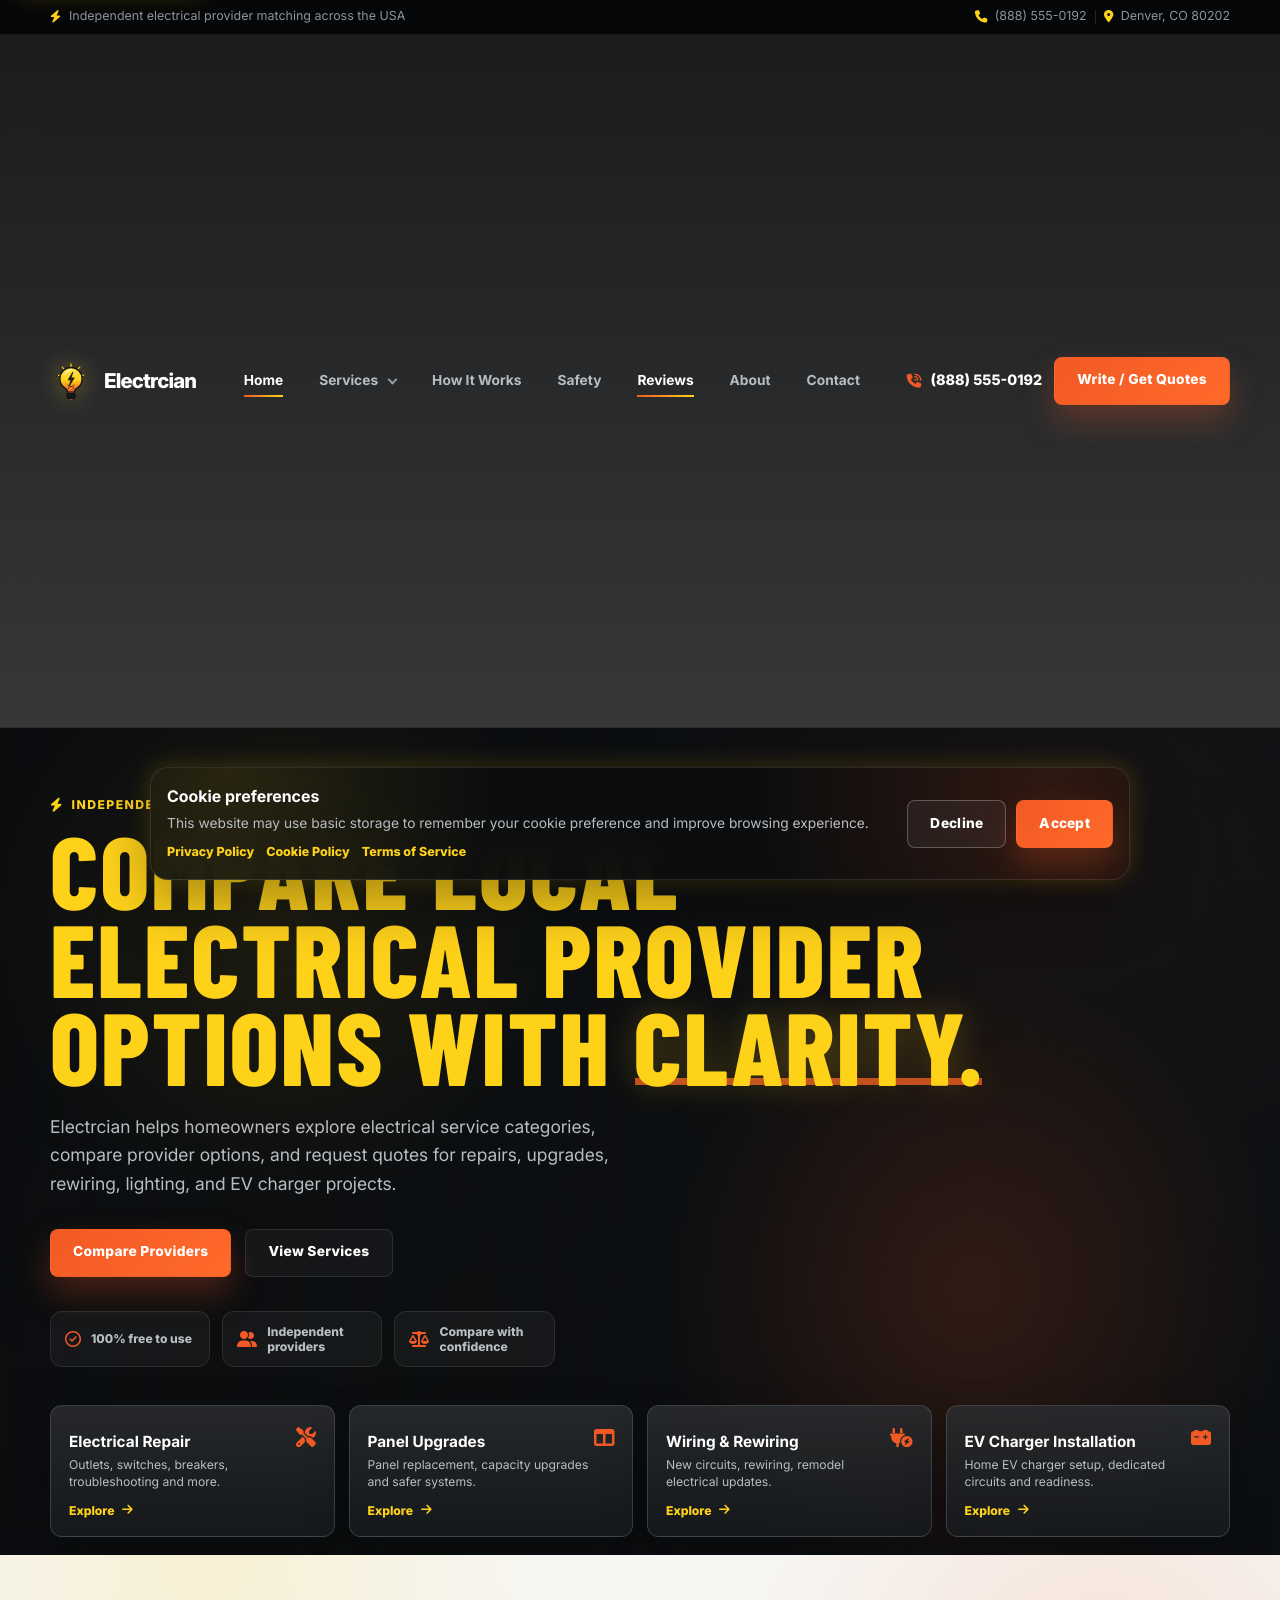
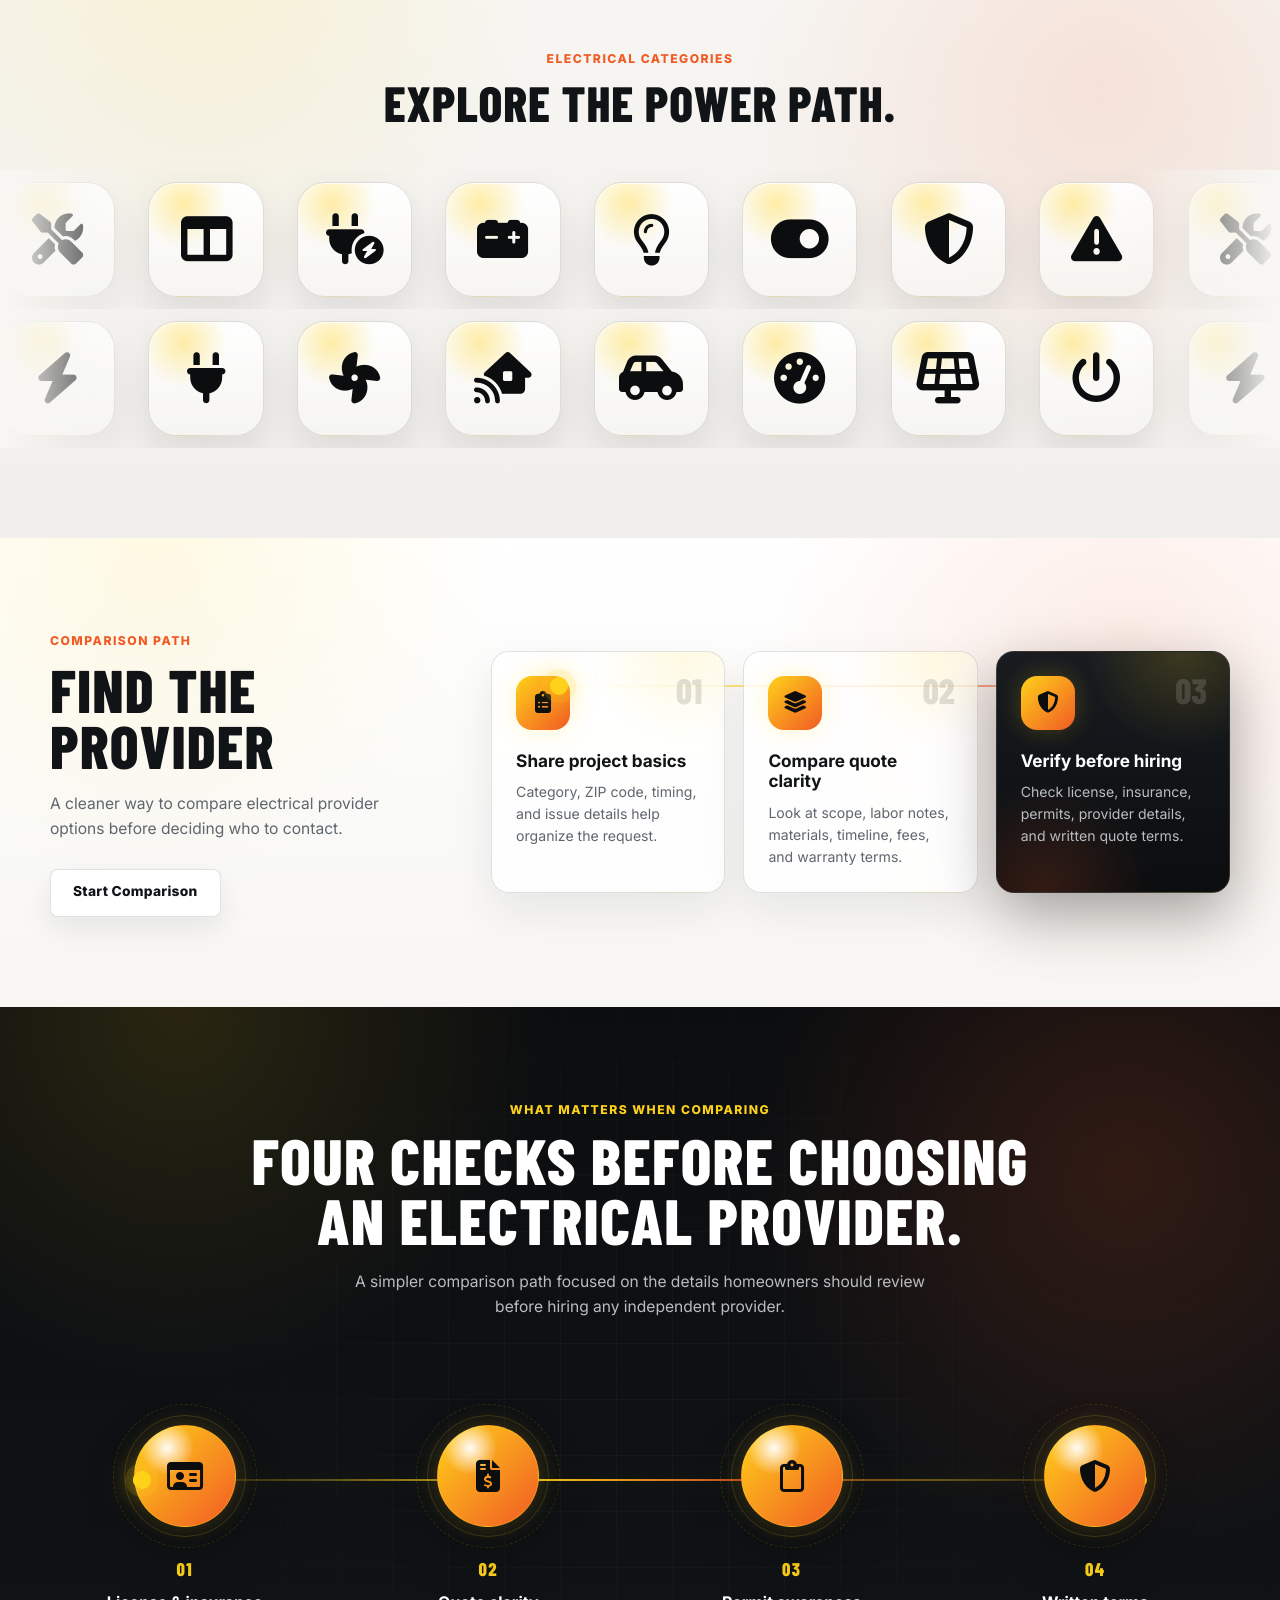
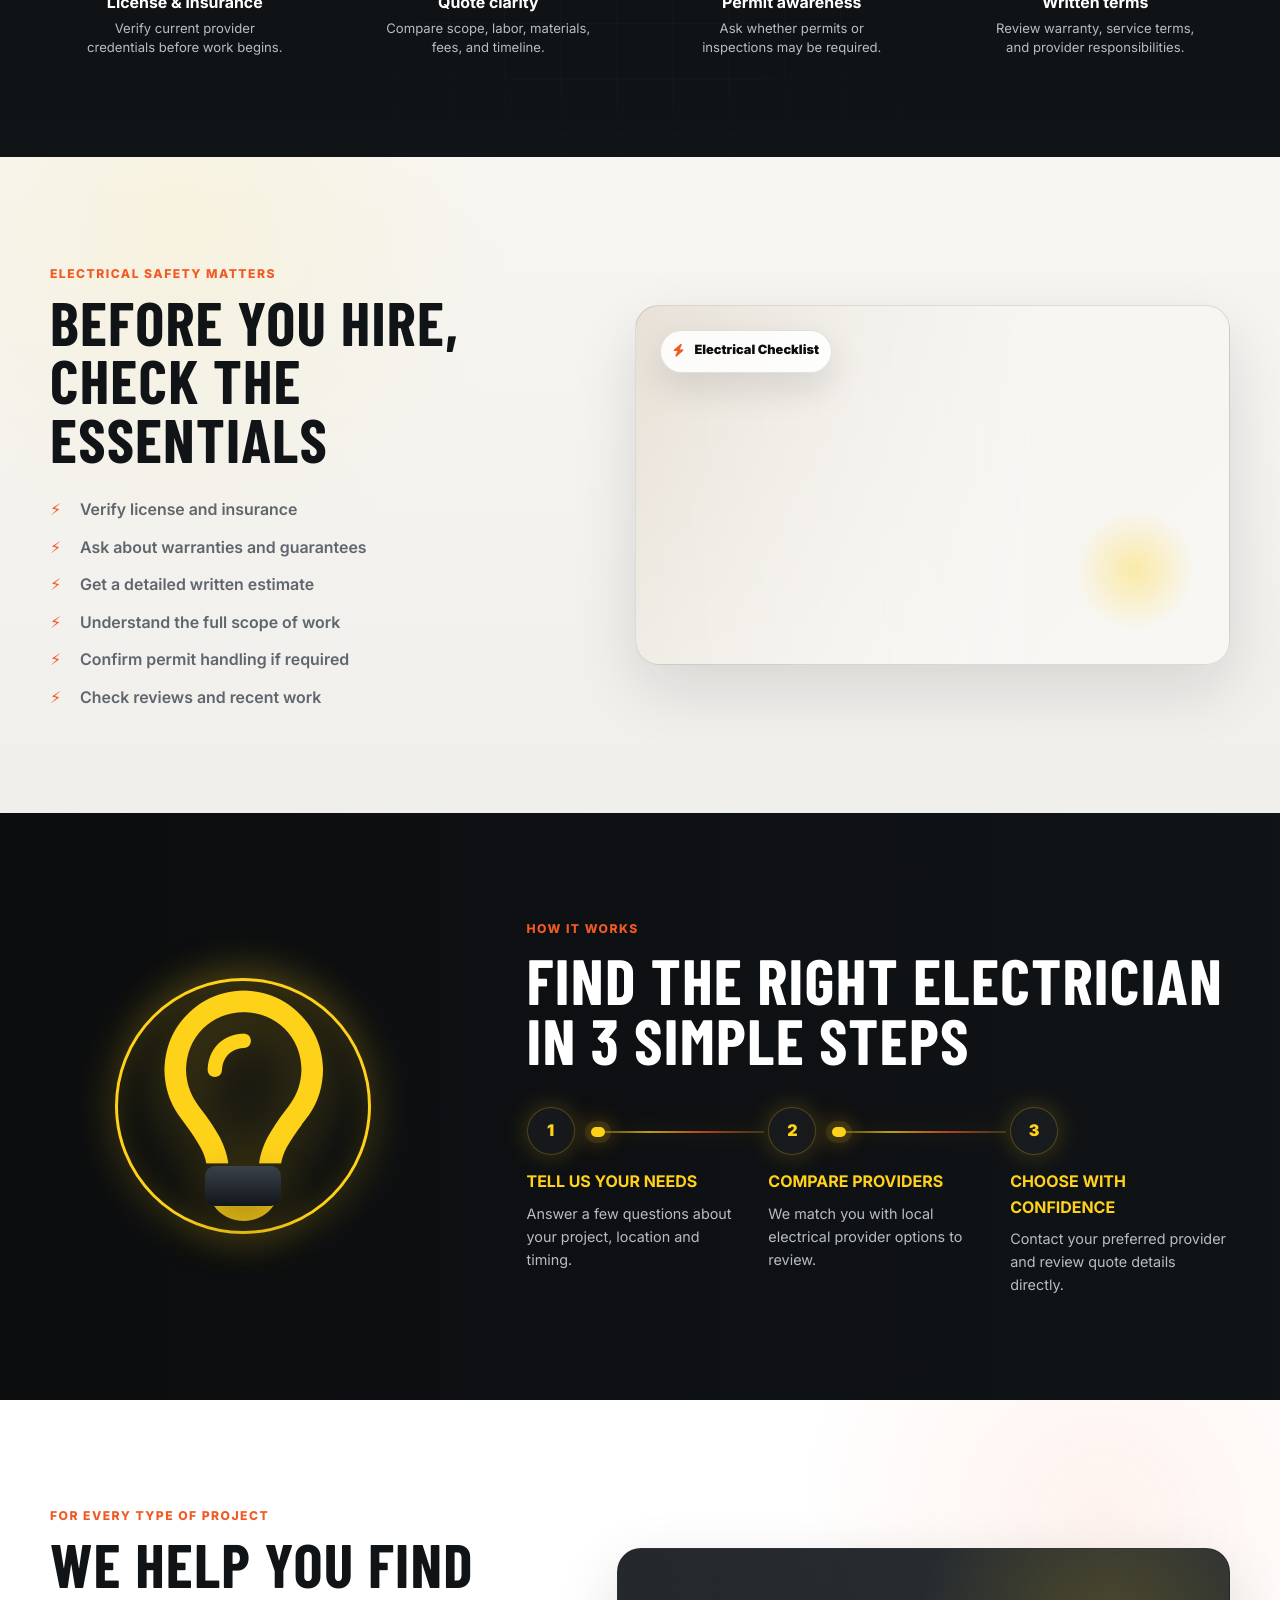
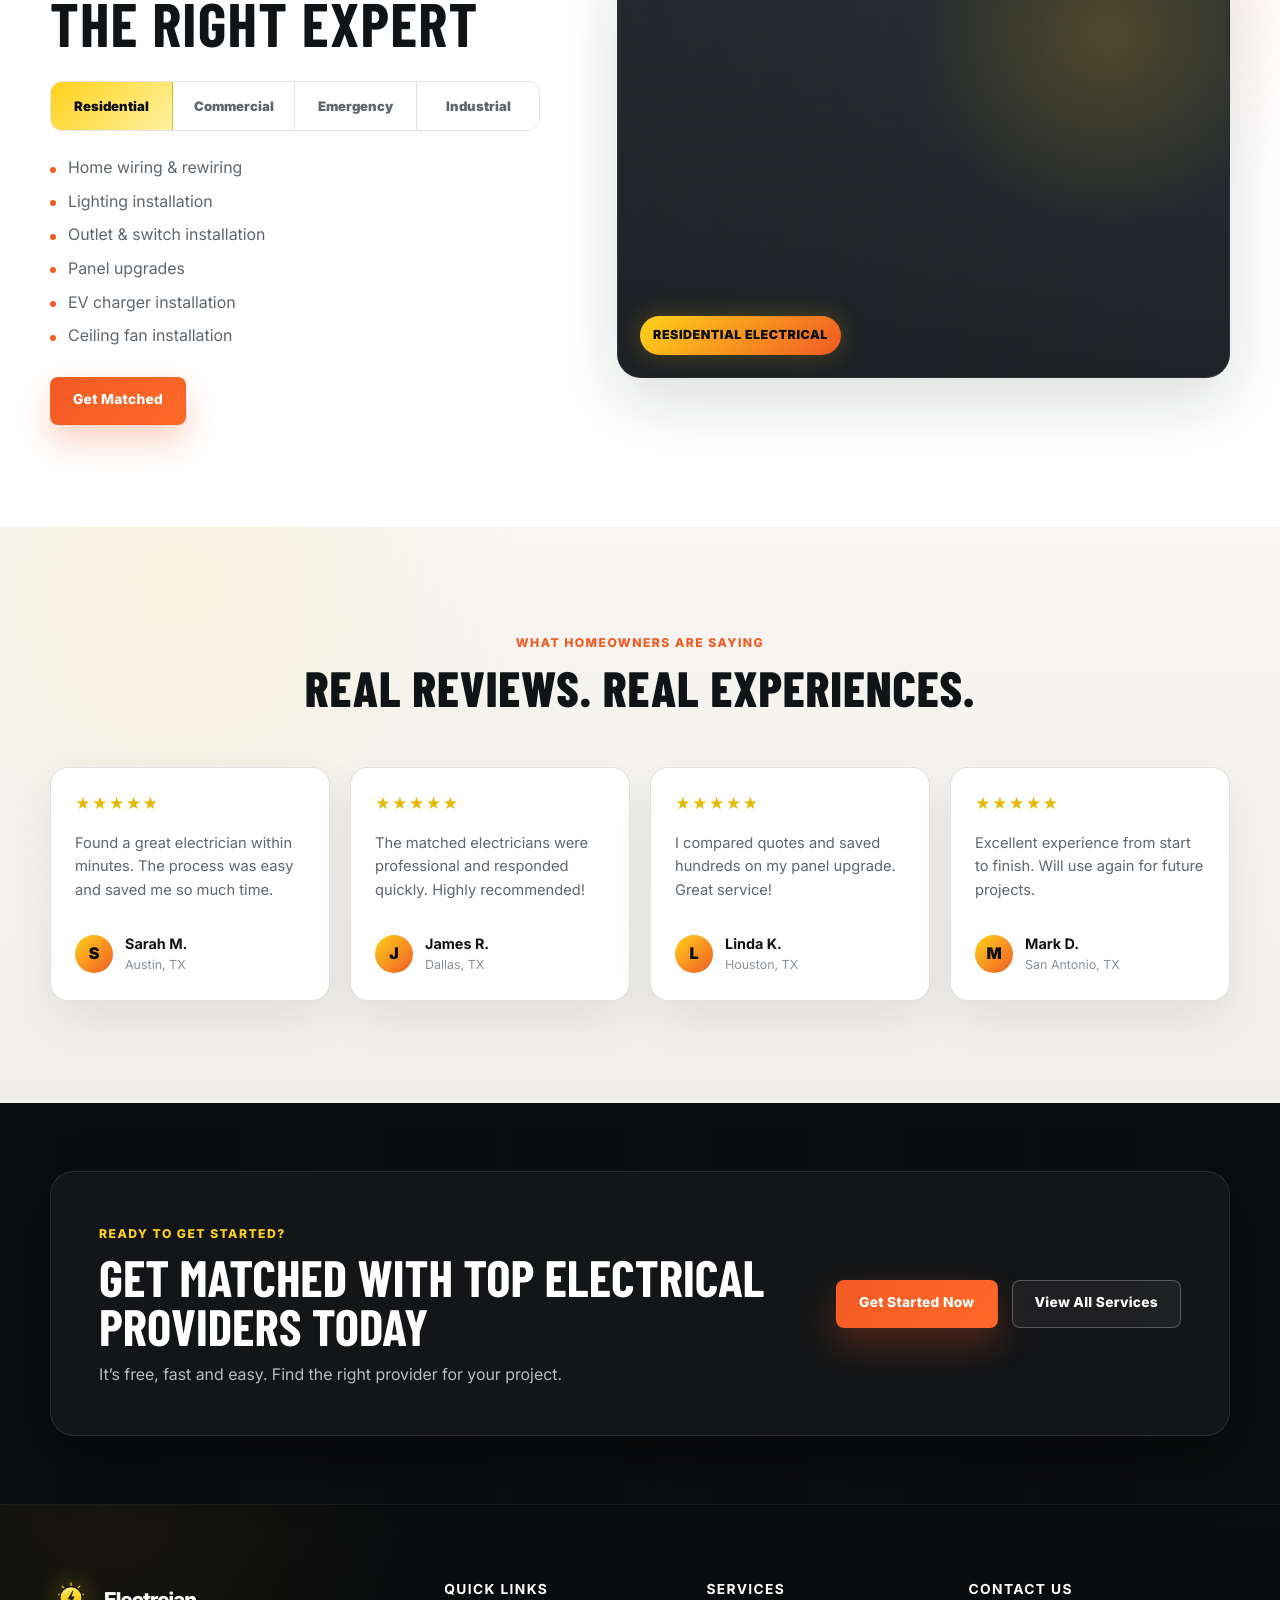
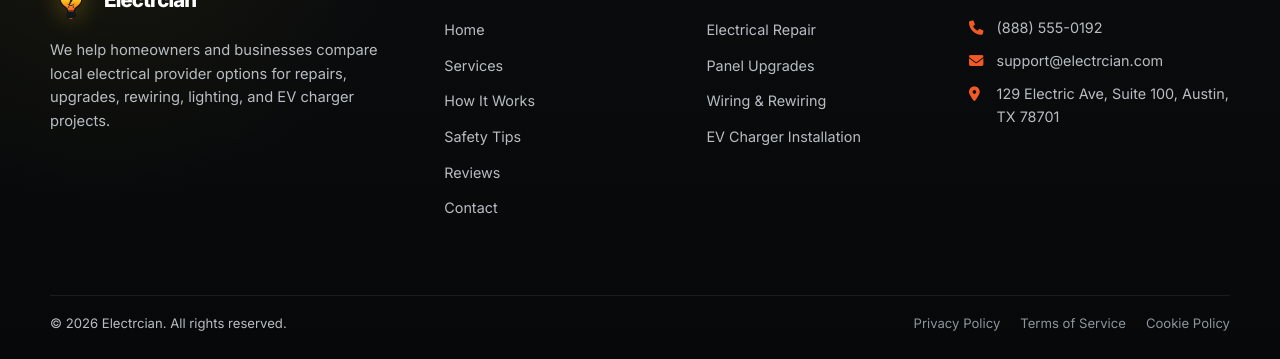
==== commit 365b89aa: "+" ====
--- a/index.html
+++ b/index.html
@@ -613,7 +613,7 @@
                     </div>
 
                     <div class="cta-banner__actions">
-                        <a href="#quote-form" class="btn btn--accent">
+                        <a href="./contact.html#contact-form" class="btn btn--accent">
                             <span>Get Started Now</span>
                         </a>
                         <a href="./services.html" class="btn btn--ghost-light">
--- a/css/style.css
+++ b/css/style.css
@@ -254,7 +254,7 @@
 .section-heading h2,
 .h2 {
     font-family: var(--font-heading);
-    font-size: clamp(2.15rem, 5vw, 4.1rem);
+    font-size: clamp(2.15rem, 5vw, 3.1rem);
     line-height: 0.95;
     font-weight: 800;
     letter-spacing: 0.018em;
@@ -3999,4 +3999,381 @@
         transform: translateY(96px) scale(1);
         opacity: 0;
     }
+}
+
+/* =========================================================
+   PROJECT TYPES — SWITCHING IMAGE FIX
+   ========================================================= */
+
+.project-home-card {
+    position: relative;
+    overflow: hidden;
+    background:
+        linear-gradient(90deg, rgba(255, 255, 255, 0.08), rgba(255, 255, 255, 0.04)),
+        var(--project-image, url("../images/home-wiring.jpg")) center / cover no-repeat,
+        linear-gradient(135deg, #15191E, #2D343A);
+    transition:
+        opacity var(--transition-base),
+        transform var(--transition-base),
+        filter var(--transition-base);
+}
+
+.project-home-card.is-changing {
+    opacity: 0.55;
+    transform: scale(0.985);
+    filter: blur(2px);
+}
+
+.project-home-card::before {
+    content: attr(data-project-label);
+    position: absolute;
+    left: 22px;
+    bottom: 22px;
+    z-index: 2;
+    padding: 10px 13px;
+    color: var(--color-bg-dark);
+    border-radius: 999px;
+    background: linear-gradient(135deg,
+            var(--color-accent-yellow),
+            var(--color-accent-orange));
+    box-shadow: var(--shadow-yellow-glow);
+    font-size: 0.78rem;
+    font-weight: 900;
+    letter-spacing: 0.04em;
+    text-transform: uppercase;
+}
+
+.project-home-card::after {
+    content: "";
+    position: absolute;
+    inset: 0;
+    background:
+        radial-gradient(circle at 80% 20%, rgba(255, 210, 26, 0.18), transparent 32%),
+        linear-gradient(180deg, rgba(11, 13, 15, 0.08), rgba(11, 13, 15, 0.52));
+    pointer-events: none;
+}
+
+.project-types__list li {
+    transition:
+        transform var(--transition-base),
+        color var(--transition-base);
+}
+
+.project-types__list li:hover {
+    transform: translateX(4px);
+    color: var(--color-text-dark);
+}
+
+/* =========================================================
+   TABLET FIX — PROJECT LIST 3 IN ROW + COMPARISON FLOW 3 CARDS
+   ========================================================= */
+
+@media (min-width: 761px) and (max-width: 1080px) {
+
+    /* PROJECT TYPES — список по 3 в ряд */
+    .project-types__list {
+        display: grid !important;
+        grid-template-columns: repeat(3, minmax(0, 1fr)) !important;
+        gap: 10px !important;
+        margin: 24px 0 28px !important;
+    }
+
+    .project-types__list li {
+        min-height: 46px;
+        display: flex;
+        align-items: center;
+        padding: 10px 12px 10px 28px !important;
+        border: 1px solid var(--color-border-light);
+        border-radius: var(--radius-xs);
+        background: rgba(255, 255, 255, 0.7);
+        font-size: 0.82rem;
+        line-height: 1.25;
+    }
+
+    .project-types__list li::before {
+        left: 12px !important;
+        top: 50% !important;
+        transform: translateY(-50%);
+    }
+
+    /* COMPARISON FLOW — intro сверху, карточки 3 в ряд */
+    .comparison-flow__layout {
+        grid-template-columns: 1fr !important;
+        gap: 30px !important;
+    }
+
+    .comparison-flow__intro {
+        max-width: 720px !important;
+        margin-inline: auto;
+        text-align: center;
+    }
+
+    .comparison-flow__intro h2 {
+        max-width: 640px;
+        margin-inline: auto;
+        font-size: clamp(2.35rem, 5vw, 3.6rem);
+    }
+
+    .comparison-flow__intro p {
+        max-width: 560px;
+        margin-inline: auto;
+    }
+
+    .comparison-flow__intro .btn {
+        margin-top: 22px;
+    }
+
+    .comparison-flow__rail {
+        display: grid !important;
+        grid-template-columns: repeat(3, minmax(0, 1fr)) !important;
+        gap: 14px !important;
+        max-width: 100% !important;
+        margin-inline: 0 !important;
+    }
+
+    .comparison-flow-card {
+        min-height: 188px !important;
+        padding: 18px !important;
+        border-radius: var(--radius-sm);
+    }
+
+    .comparison-flow-card__icon {
+        width: 44px !important;
+        height: 44px !important;
+        margin-bottom: 16px !important;
+        border-radius: 13px !important;
+    }
+
+    .comparison-flow-card__icon i {
+        font-size: 1.05rem !important;
+    }
+
+    .comparison-flow-card__step {
+        top: 16px !important;
+        right: 16px !important;
+        font-size: 1.7rem !important;
+    }
+
+    .comparison-flow-card h3 {
+        font-size: 0.96rem !important;
+        line-height: 1.18 !important;
+        margin-bottom: 8px !important;
+    }
+
+    .comparison-flow-card p {
+        font-size: 0.78rem !important;
+        line-height: 1.45 !important;
+    }
+
+    .comparison-flow__line,
+    .comparison-flow__pulse {
+        display: none !important;
+    }
+}
+
+/* =========================================================
+   HOW IT WORKS — MOBILE REDESIGN
+   ========================================================= */
+
+@media (max-width: 760px) {
+    .how-it-works {
+        padding: 54px 0 58px !important;
+    }
+
+    .how-it-works__grid {
+        display: grid !important;
+        grid-template-columns: 1fr !important;
+        gap: 24px !important;
+    }
+
+    /* маленькая визуальная лампа сверху */
+    .how-it-works__visual {
+        order: -1;
+    }
+
+    .bulb-visual {
+        width: 190px !important;
+        margin-inline: auto !important;
+        aspect-ratio: 1 !important;
+    }
+
+    .bulb-visual::before {
+        inset: 12% !important;
+        border-width: 2px !important;
+    }
+
+    .bulb-visual::after {
+        bottom: 18% !important;
+        width: 54px !important;
+        height: 28px !important;
+    }
+
+    .bulb-visual i {
+        font-size: 8.2rem !important;
+    }
+
+    .how-it-works__content {
+        position: relative;
+    }
+
+    .how-it-works__content .section-kicker {
+        margin-bottom: 12px;
+    }
+
+    .how-it-works__content h2 {
+        max-width: 360px;
+        font-size: clamp(2.25rem, 12vw, 3.35rem) !important;
+        line-height: 0.92 !important;
+        text-align: left;
+    }
+
+    /* steps становятся компактным маршрутом */
+    .how-steps {
+        position: relative;
+        display: grid !important;
+        grid-template-columns: 1fr !important;
+        gap: 14px !important;
+        margin-top: 28px !important;
+        padding-left: 0 !important;
+    }
+
+    .how-steps::before {
+        content: "";
+        position: absolute;
+        left: 24px;
+        top: 28px;
+        bottom: 28px;
+        width: 2px;
+        background: linear-gradient(180deg,
+                rgba(255, 210, 26, 0.75),
+                rgba(241, 90, 36, 0.55),
+                rgba(255, 210, 26, 0.12));
+        box-shadow: 0 0 18px rgba(255, 210, 26, 0.22);
+    }
+
+    .how-steps::after {
+        content: "";
+        position: absolute;
+        left: 18px;
+        top: 28px;
+        z-index: 4;
+        width: 14px;
+        height: 14px;
+        border-radius: 50%;
+        background: var(--color-accent-yellow);
+        box-shadow:
+            0 0 0 7px rgba(255, 210, 26, 0.1),
+            0 0 24px rgba(255, 210, 26, 0.72);
+        animation: howMobileCurrentRoute 4.2s linear infinite;
+    }
+
+    .how-step {
+        position: relative !important;
+        display: grid !important;
+        grid-template-columns: 48px 1fr !important;
+        column-gap: 14px !important;
+        align-items: center !important;
+        min-height: 104px !important;
+        padding: 16px 16px 16px 0 !important;
+        border: 1px solid rgba(255, 255, 255, 0.09);
+        border-radius: 18px;
+        background:
+            radial-gradient(circle at 0% 50%, rgba(255, 210, 26, 0.12), transparent 34%),
+            rgba(255, 255, 255, 0.04);
+        backdrop-filter: blur(10px);
+    }
+
+    /* отключаем старые линии/ток на самих article */
+    .how-step::before,
+    .how-step::after {
+        display: none !important;
+        content: none !important;
+    }
+
+    .how-step__number {
+        position: relative !important;
+        top: auto !important;
+        left: auto !important;
+        z-index: 5 !important;
+        width: 48px !important;
+        height: 48px !important;
+        margin-left: 0 !important;
+        color: var(--color-bg-dark) !important;
+        border: 0 !important;
+        background: linear-gradient(135deg,
+                var(--color-accent-yellow),
+                var(--color-accent-orange)) !important;
+        box-shadow: var(--shadow-yellow-glow) !important;
+    }
+
+    .how-step h3 {
+        grid-column: 2;
+        color: var(--color-text-light);
+        font-size: 0.98rem !important;
+        line-height: 1.2 !important;
+    }
+
+    .how-step p {
+        grid-column: 2;
+        margin-top: 5px !important;
+        color: var(--color-text-muted-light);
+        font-size: 0.82rem !important;
+        line-height: 1.45 !important;
+    }
+
+    .how-step:hover {
+        border-color: rgba(255, 210, 26, 0.28);
+        background:
+            radial-gradient(circle at 0% 50%, rgba(255, 210, 26, 0.16), transparent 36%),
+            rgba(255, 255, 255, 0.06);
+    }
+}
+
+@keyframes howMobileCurrentRoute {
+    0% {
+        transform: translateY(0) scale(0.75);
+        opacity: 0;
+    }
+
+    8% {
+        opacity: 1;
+    }
+
+    50% {
+        transform: translateY(130px) scale(1);
+        opacity: 1;
+    }
+
+    92% {
+        opacity: 1;
+    }
+
+    100% {
+        transform: translateY(260px) scale(0.75);
+        opacity: 0;
+    }
+}
+
+@media (max-width: 420px) {
+    .bulb-visual {
+        width: 160px !important;
+    }
+
+    .bulb-visual i {
+        font-size: 7rem !important;
+    }
+
+    .how-step {
+        min-height: 96px !important;
+        padding-right: 14px !important;
+        border-radius: 16px;
+    }
+
+    .how-step h3 {
+        font-size: 0.92rem !important;
+    }
+
+    .how-step p {
+        font-size: 0.78rem !important;
+    }
 }
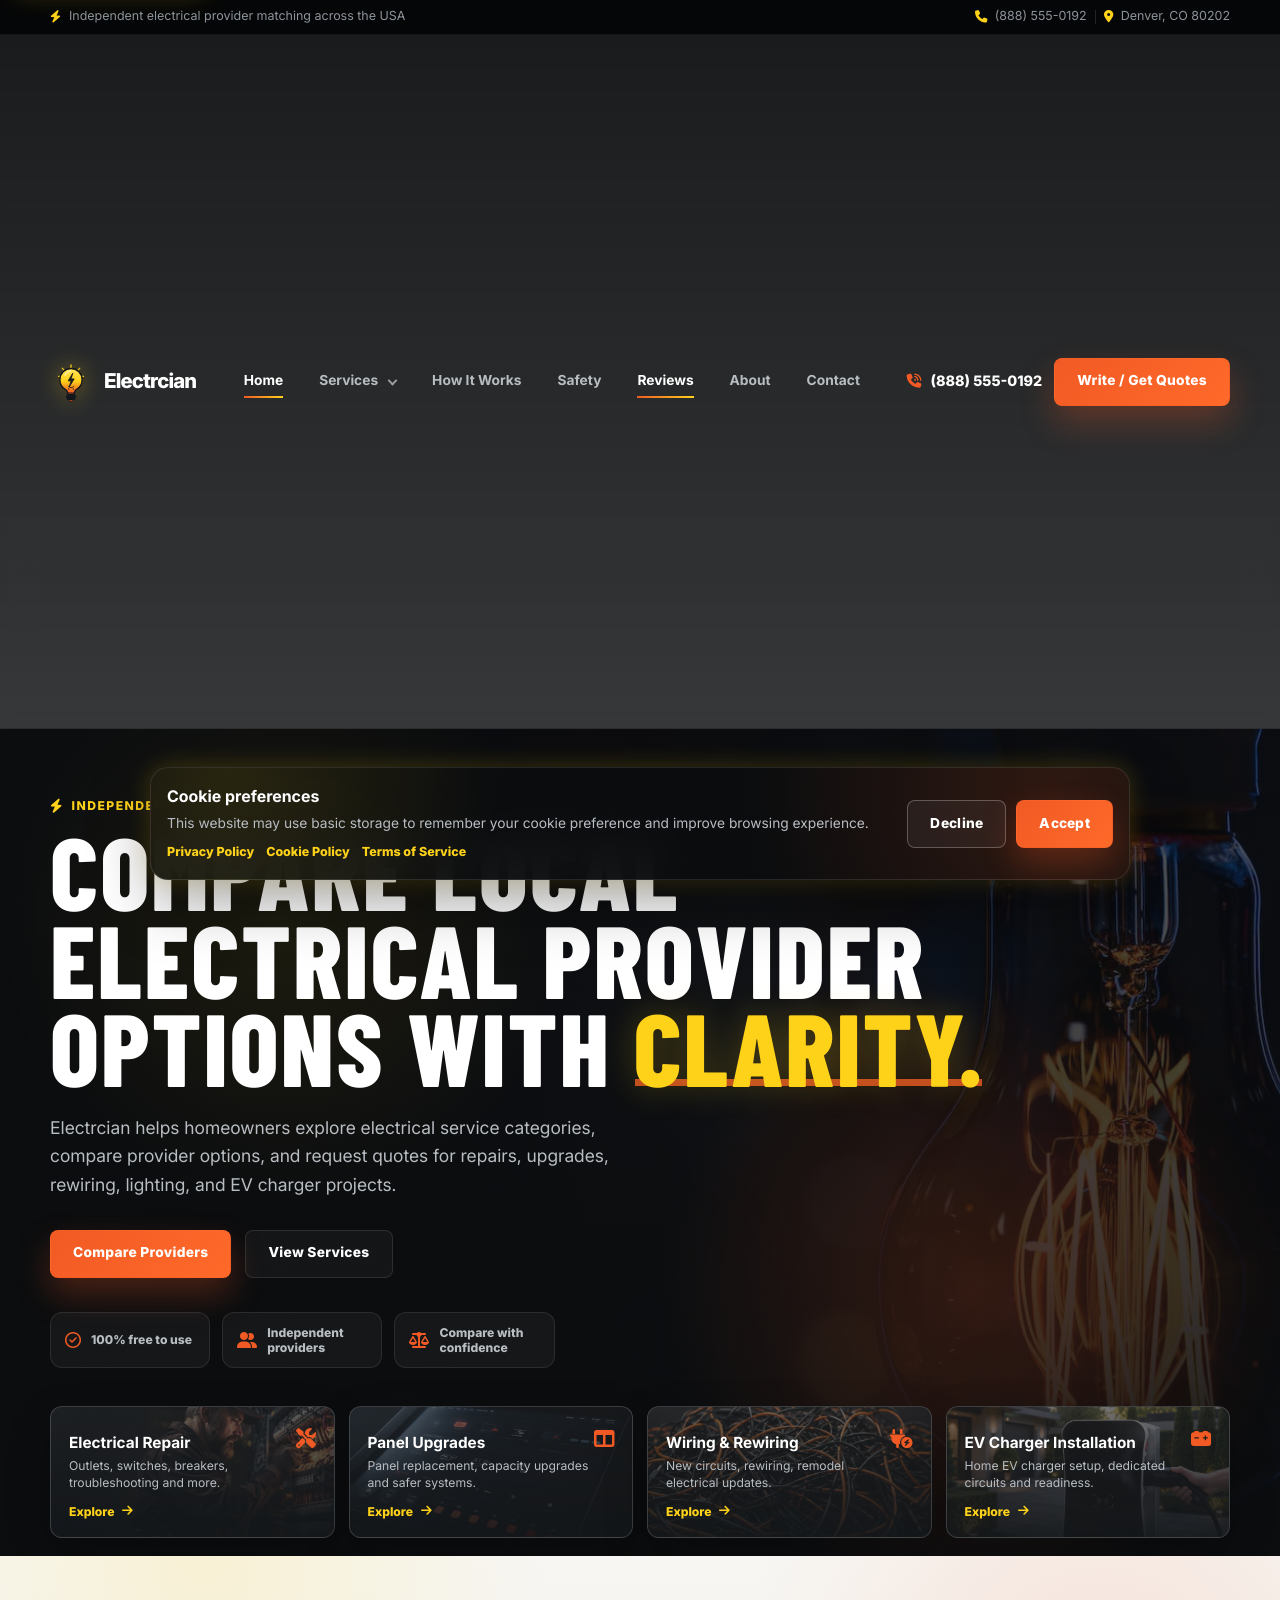
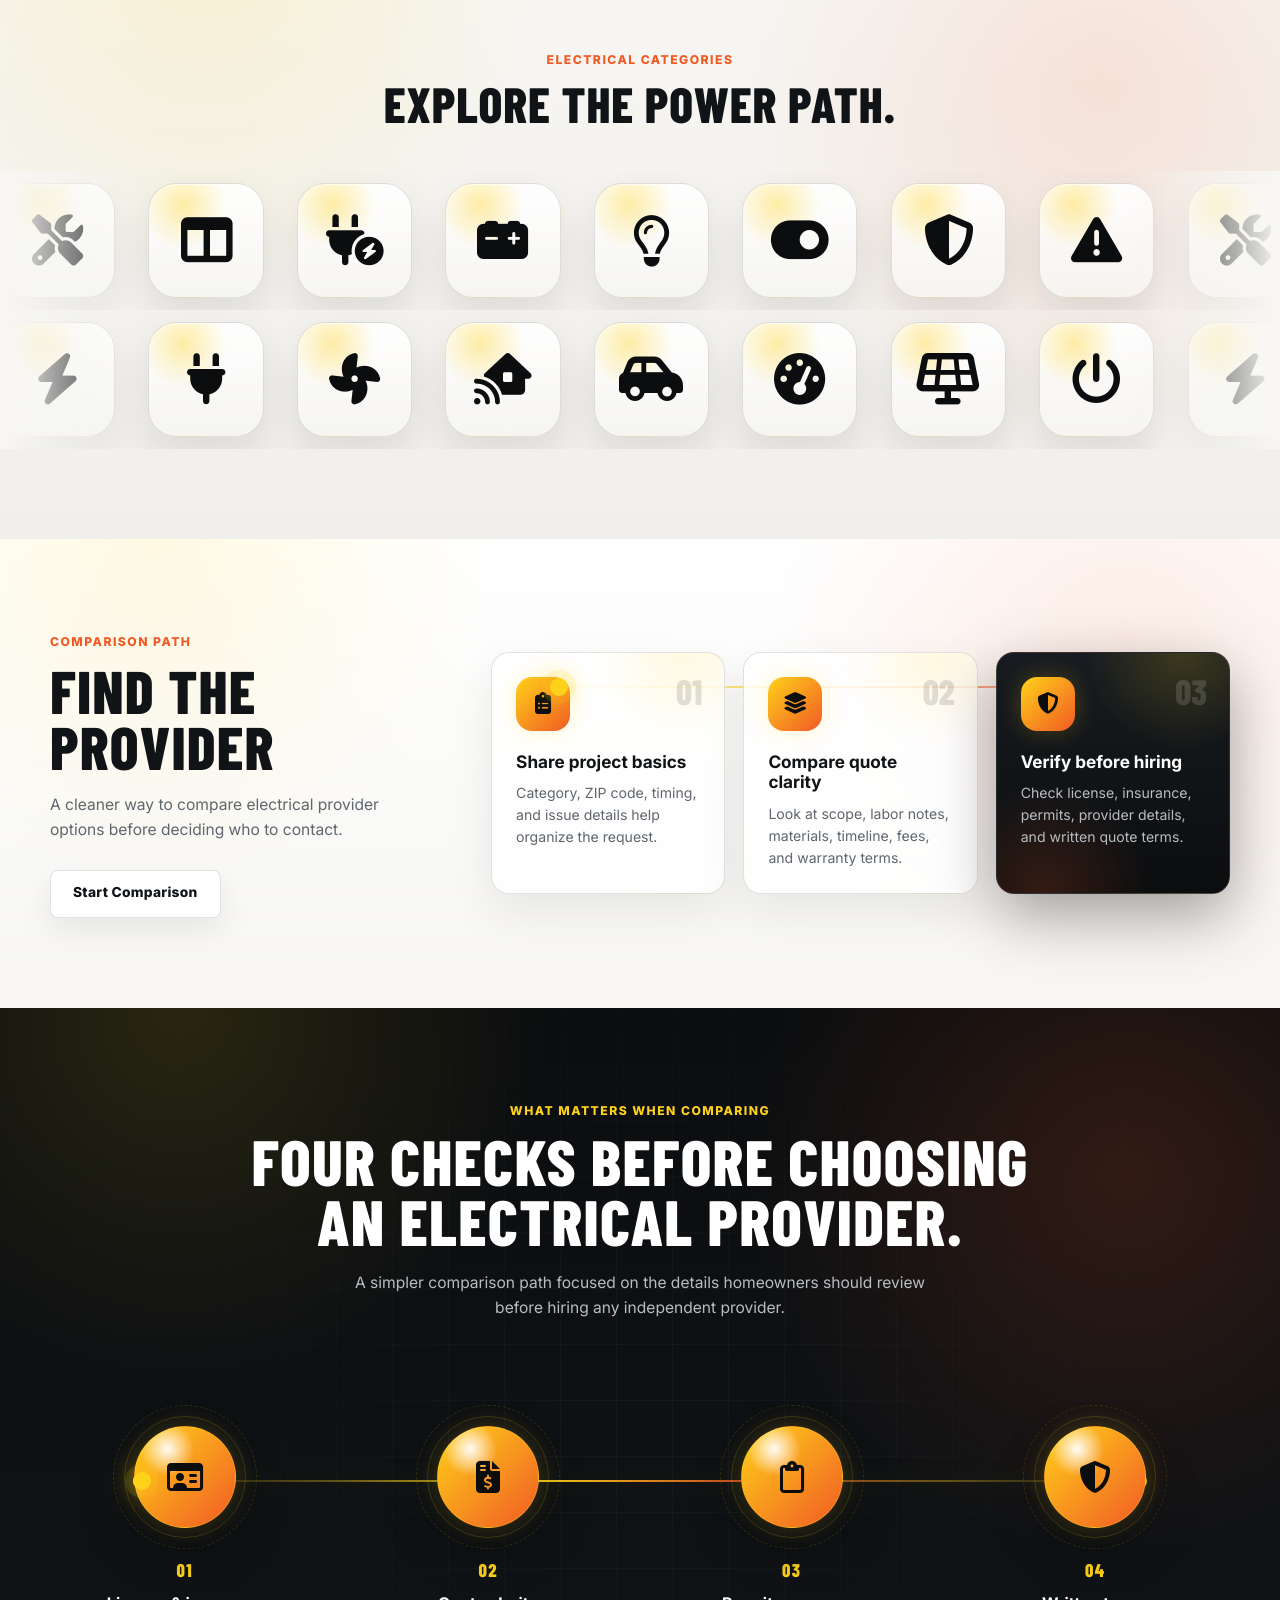
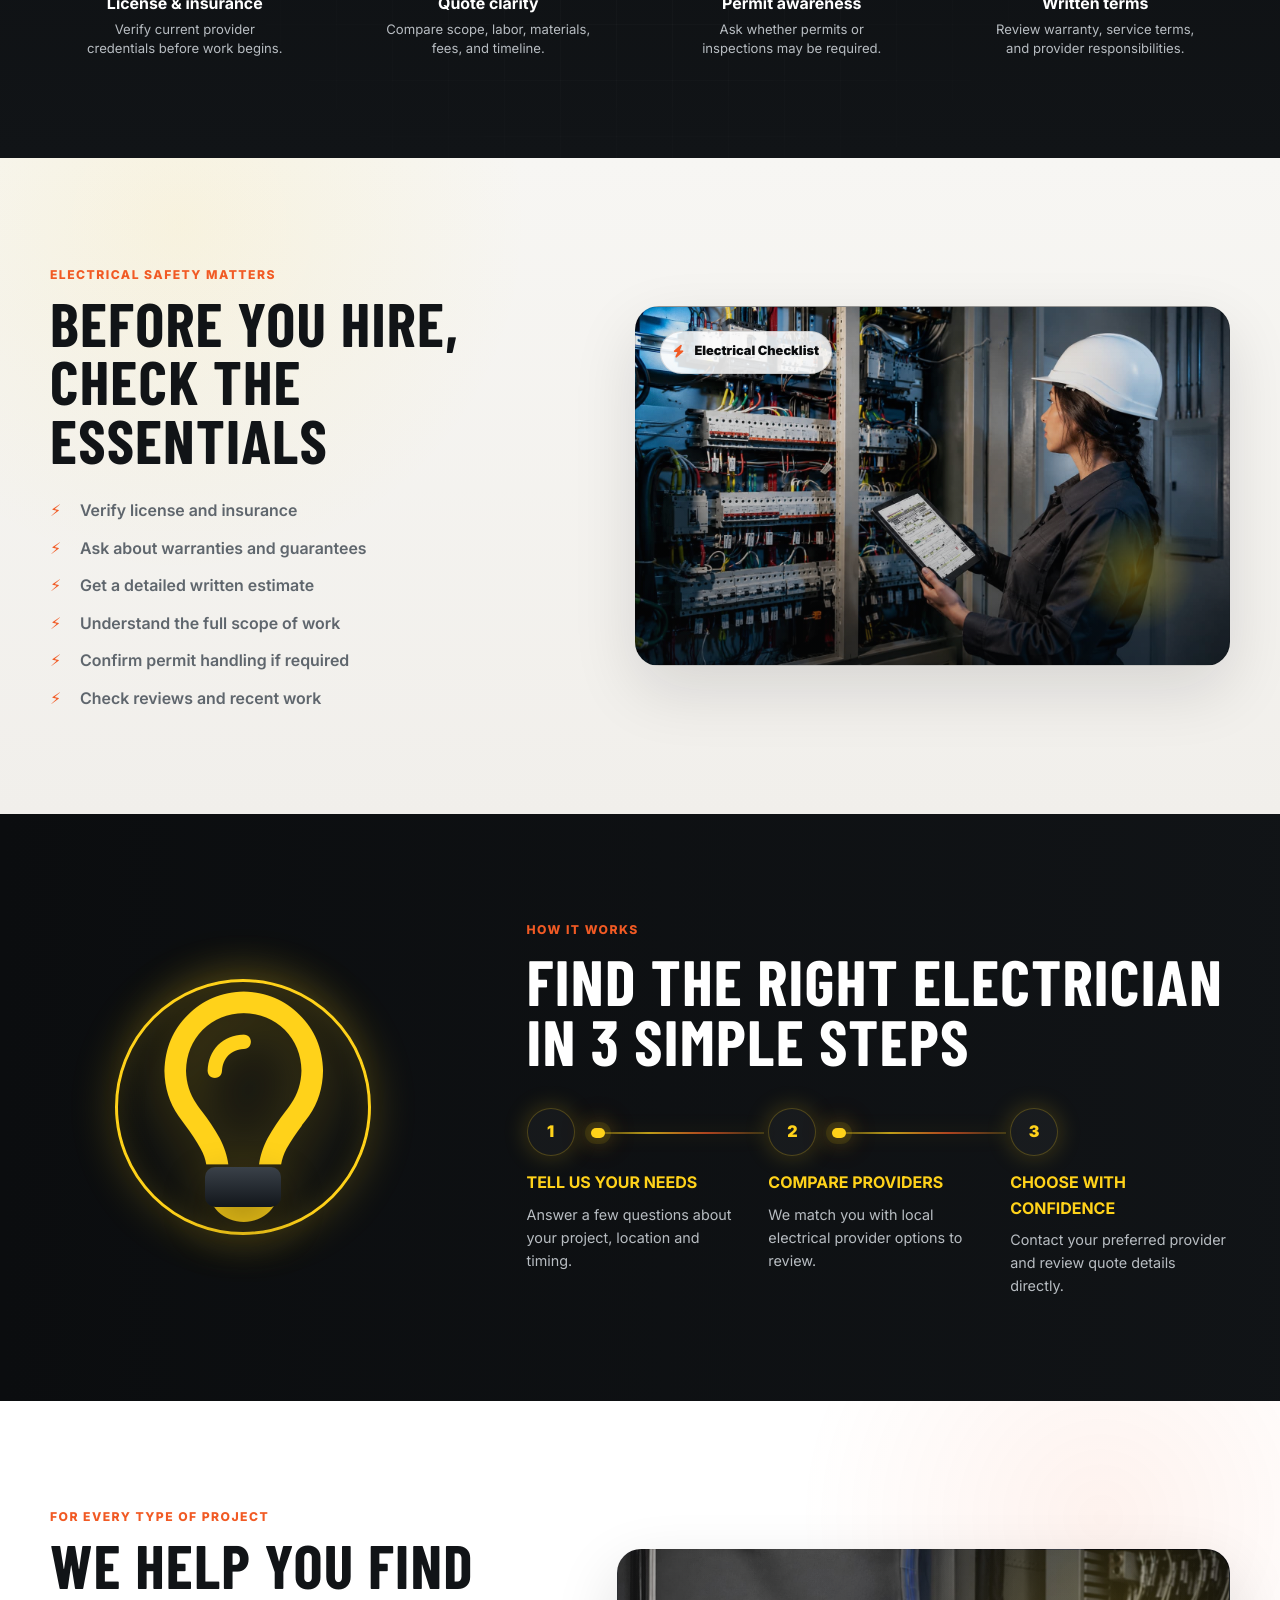
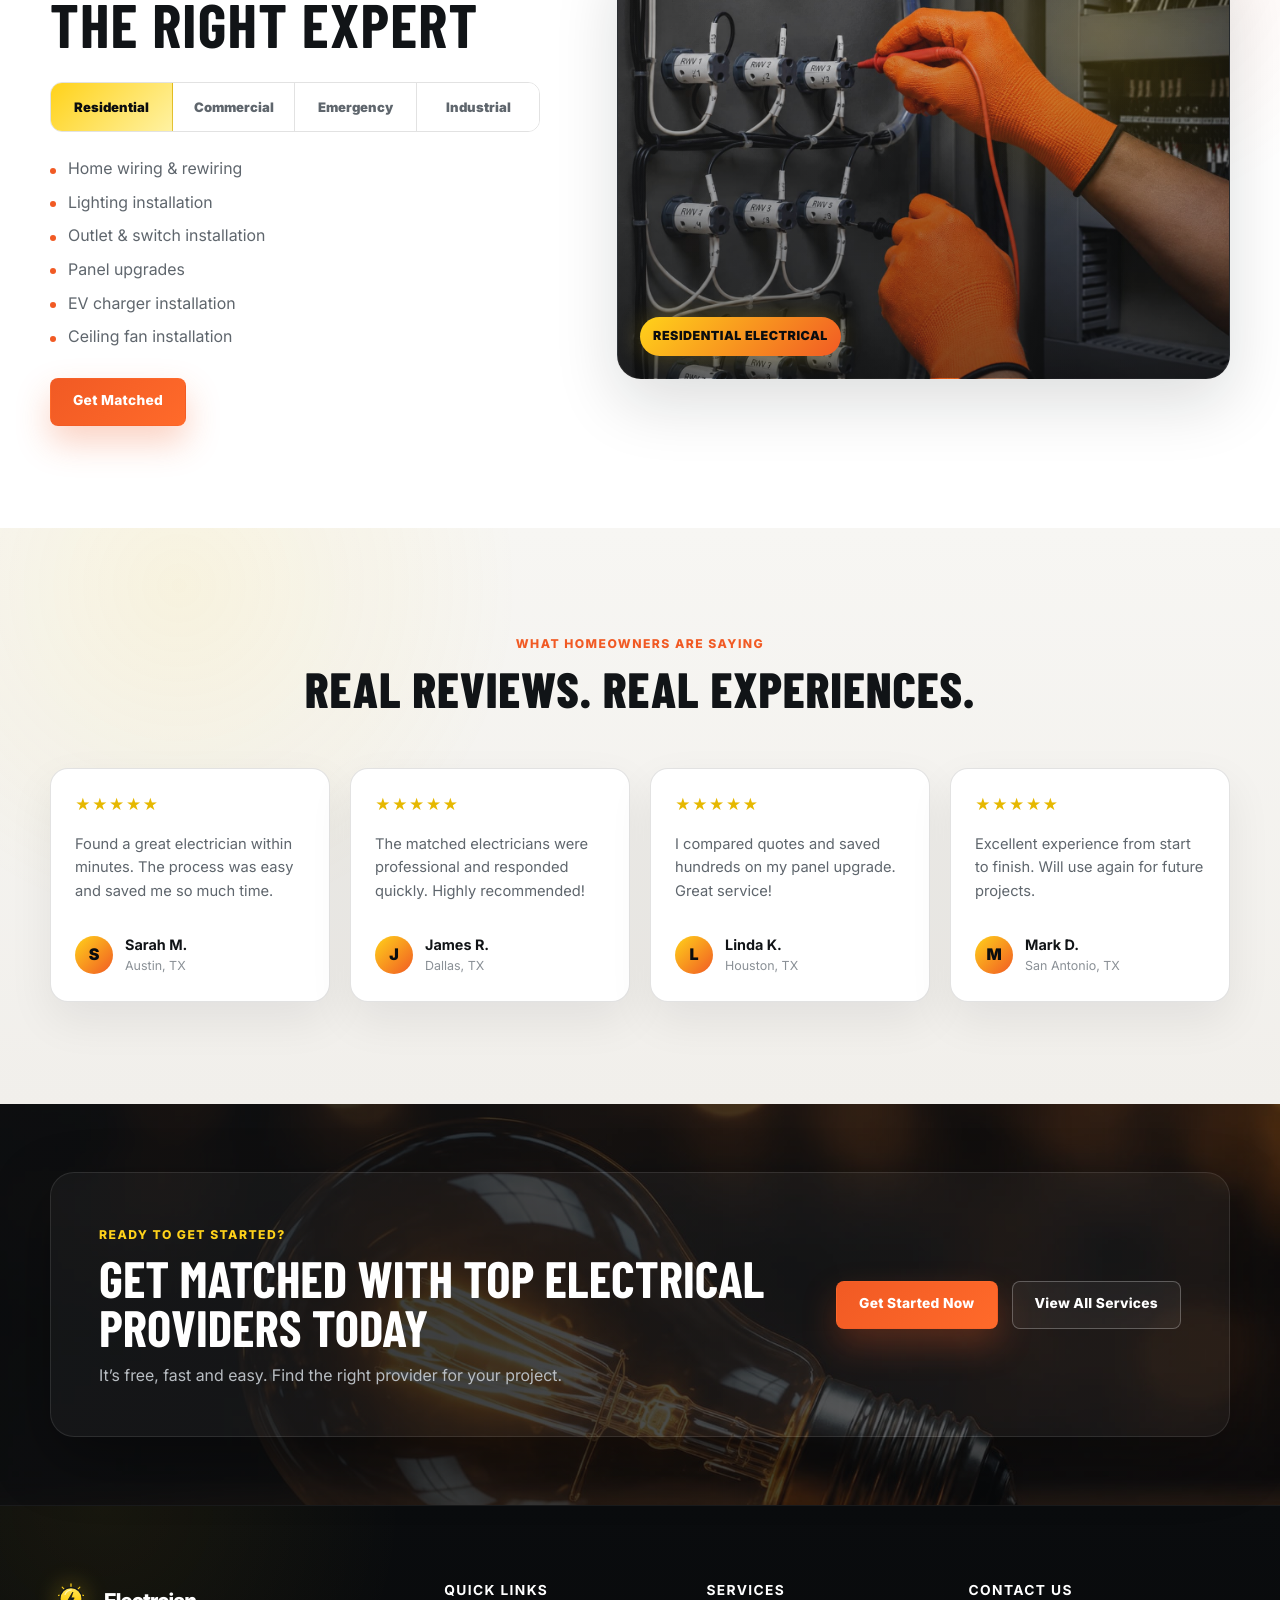
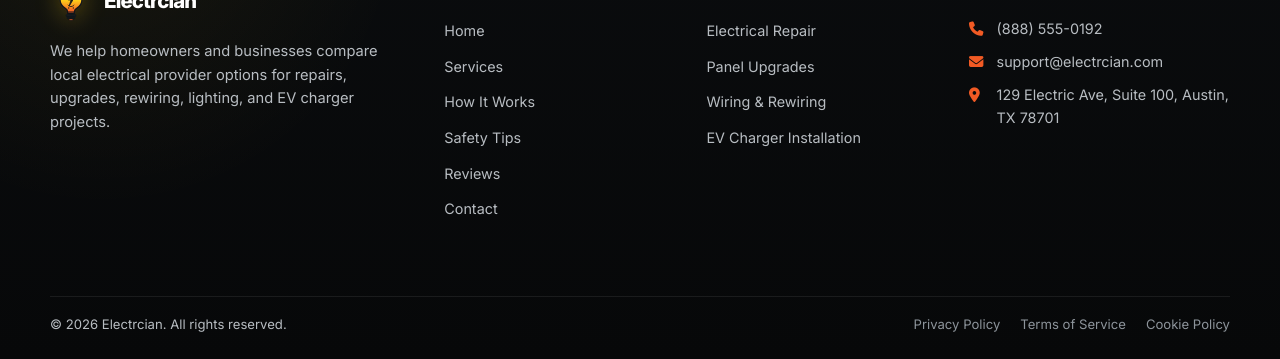
==== commit e7b22d75: "+" ====
--- a/index.html
+++ b/index.html
@@ -10,22 +10,22 @@
     <meta name="description"
         content="Electrcian is an independent electrical provider matching platform that helps homeowners compare local electrical service providers." />
 
-    <!-- Fonts -->
+    
     <link rel="preconnect" href="https://fonts.googleapis.com" />
     <link rel="preconnect" href="https://fonts.gstatic.com" crossorigin />
     <link
         href="https://fonts.googleapis.com/css2?family=Inter:wght@400;500;600;700;800&family=Barlow+Condensed:wght@600;700;800&display=swap"
         rel="stylesheet" />
 
-    <!-- Icons -->
+    
     <link rel="stylesheet" href="https://cdnjs.cloudflare.com/ajax/libs/font-awesome/6.5.2/css/all.min.css" />
 
-    <!-- CSS -->
+    
     <link rel="stylesheet" href="./css/style.css" />
 </head>
 
 <body>
-    <!-- TOP BAR -->
+    
     <div class="topbar">
         <div class="container topbar__inner">
             <p class="topbar__note">
@@ -47,7 +47,7 @@
         </div>
     </div>
 
-    <!-- HEADER -->
+    
     <header class="site-header" id="siteHeader">
         <div class="container header__inner">
             <a href="./index.html" class="site-logo" aria-label="Electrcian home">
@@ -89,7 +89,7 @@
         </div>
     </header>
 
-    <!-- MOBILE MENU -->
+    
     <aside class="mobile-menu" id="mobileMenu" aria-hidden="true">
         <div class="mobile-menu__overlay"></div>
 
@@ -135,7 +135,7 @@
     </aside>
 
     <main>
-        <!-- HERO -->
+        
         <section class="hero" id="hero">
             <div class="hero__bg"></div>
             <div class="hero__overlay"></div>
@@ -220,7 +220,7 @@
             </div>
         </section>
 
-    <!-- ELECTRICAL ICON MARQUEE -->
+    
     <section class="electric-marquee-section section section--light" id="services">
         <div class="container">
             <div class="section-heading section-heading--center electric-marquee-heading">
@@ -257,7 +257,7 @@
                     <i class="fa-solid fa-triangle-exclamation"></i>
                 </span>
     
-                <!-- duplicate for smooth infinite loop -->
+                
                 <a href="./electrical-repair.html" class="electric-marquee__icon" aria-label="Electrical repair">
                     <i class="fa-solid fa-screwdriver-wrench"></i>
                 </a>
@@ -297,7 +297,7 @@
                 <span class="electric-marquee__icon"><i class="fa-solid fa-solar-panel"></i></span>
                 <span class="electric-marquee__icon"><i class="fa-solid fa-power-off"></i></span>
     
-                <!-- duplicate for smooth infinite loop -->
+                
                 <span class="electric-marquee__icon"><i class="fa-solid fa-bolt"></i></span>
                 <span class="electric-marquee__icon"><i class="fa-solid fa-plug"></i></span>
                 <span class="electric-marquee__icon"><i class="fa-solid fa-fan"></i></span>
@@ -310,7 +310,7 @@
         </div>
     </section>
 
-<!-- COMPARISON FLOW -->
+
 <section class="comparison-flow section section--white">
     <div class="container">
         <div class="comparison-flow__layout">
@@ -361,7 +361,7 @@
     </div>
 </section>
 
-    <!-- WHY COMPARE / CIRCUIT LINE -->
+    
     <section class="provider-circuit section" id="why-compare">
         <div class="container">
             <div class="provider-circuit__head">
@@ -434,7 +434,7 @@
 
   
 
-        <!-- SAFETY -->
+        
         <section class="safety section section--light" id="safety">
             <div class="container safety__grid">
                 <div class="safety__content">
@@ -462,7 +462,7 @@
             </div>
         </section>
 
-            <!-- HOW IT WORKS -->
+            
             <section class="how-it-works section section--dark-alt" id="how-it-works">
                 <div class="container how-it-works__grid">
                     <div class="how-it-works__visual">
@@ -498,7 +498,7 @@
                 </div>
             </section>
 
-        <!-- PROJECT TYPES -->
+        
         <section class="project-types section section--white">
             <div class="container project-types__grid">
                 <div class="project-types__content">
@@ -532,7 +532,7 @@
             </div>
         </section>
 
-        <!-- REVIEWS -->
+        
         <section class="reviews section section--light" id="reviews">
             <div class="container">
                 <div class="section-heading section-heading--center">
@@ -600,7 +600,7 @@
             </div>
         </section>
 
-        <!-- CTA -->
+        
         <section class="cta-banner section">
             <div class="container">
                 <div class="cta-banner__inner">
@@ -625,7 +625,7 @@
         </section>
     </main>
 
-    <!-- FOOTER -->
+    
     <footer class="site-footer" id="footer">
         <div class="container footer__grid">
             <div class="footer__col">
--- a/css/style.css
+++ b/css/style.css
@@ -7,7 +7,7 @@
 
 
 :root {
-    /* Dark base */
+    
     --color-bg-dark: #0B0D0F;
     --color-bg-deep: #111417;
     --color-bg-card: #181C20;
@@ -15,41 +15,41 @@
     --color-surface-muted: #252B31;
     --color-surface-soft: #30363D;
 
-    /* Light base */
+    
     --color-bg-light: #F7F6F3;
     --color-bg-white: #FFFFFF;
     --color-bg-warm: #F1EFEB;
 
-    /* Text on dark */
+    
     --color-text-light: #FFFFFF;
     --color-text-muted-light: #B8BDC2;
     --color-text-soft-light: #8D949B;
 
-    /* Text on light */
+    
     --color-text-dark: #111417;
     --color-text-muted: #5F666D;
     --color-text-soft: #8A9096;
 
-    /* Main accent - orange/copper */
+    
     --color-accent-orange: #F15A24;
     --color-accent-orange-hover: #FF6A2A;
     --color-accent-orange-deep: #C94516;
     --color-accent-orange-soft: rgba(241, 90, 36, 0.12);
 
-    /* Extra accent - bright yellow */
+    
     --color-accent-yellow: #FFD21A;
     --color-accent-yellow-hover: #FFE04D;
     --color-accent-yellow-deep: #E6B800;
     --color-accent-yellow-soft: rgba(255, 210, 26, 0.16);
 
-    /* Borders / shadows */
+    
     --color-border-dark: rgba(255, 255, 255, 0.10);
     --color-border-light: rgba(17, 20, 23, 0.12);
     --shadow-dark-card: 0 22px 60px rgba(0, 0, 0, 0.35);
     --shadow-orange-glow: 0 0 28px rgba(241, 90, 36, 0.28);
     --shadow-yellow-glow: 0 0 24px rgba(255, 210, 26, 0.22);
 
-    /* Layout */
+    
     --container: 1180px;
     --container-wide: 1280px;
     --header-height: 82px;
@@ -59,19 +59,17 @@
     --radius-lg: 24px;
     --radius-xl: 32px;
 
-    /* Typography */
+    
     --font-body: "Inter", system-ui, -apple-system, BlinkMacSystemFont, "Segoe UI", sans-serif;
     --font-heading: "Barlow Condensed", "Inter", system-ui, sans-serif;
 
-    /* Motion */
+    
     --transition-fast: 160ms ease;
     --transition-base: 240ms ease;
     --transition-slow: 420ms cubic-bezier(0.2, 0.8, 0.2, 1);
 }
 
-/* =========================
-   2. RESET / BASE
-   ========================= */
+
 
 *,
 *::before,
@@ -150,9 +148,7 @@
     background: var(--color-accent-yellow);
 }
 
-/* =========================
-   3. ACCESSIBILITY
-   ========================= */
+
 
 .skip-link {
     position: fixed;
@@ -190,9 +186,7 @@
     }
 }
 
-/* =========================
-   4. GLOBAL LAYOUT
-   ========================= */
+
 
 .container {
     width: min(100% - 40px, var(--container));
@@ -303,9 +297,7 @@
     justify-content: center;
 }
 
-/* =========================
-   5. BUTTONS
-   ========================= */
+
 
 .btn {
     position: relative;
@@ -402,9 +394,7 @@
     width: 100%;
 }
 
-/* =========================
-   6. TOP BAR
-   ========================= */
+
 
 .topbar {
     position: relative;
@@ -451,9 +441,7 @@
     background: rgba(255, 255, 255, 0.12);
 }
 
-/* =========================
-   7. HEADER
-   ========================= */
+
 
 .site-header {
     position: sticky;
@@ -633,9 +621,7 @@
     transform: rotate(-45deg);
 }
 
-/* =========================
-   8. MOBILE MENU
-   ========================= */
+
 
 .mobile-menu {
     position: fixed;
@@ -770,9 +756,7 @@
     color: var(--color-accent-orange);
 }
 
-/* =========================
-   9. FORMS
-   ========================= */
+
 
 .form-card {
     position: relative;
@@ -889,9 +873,7 @@
     font-size: 0.78rem;
 }
 
-/* =========================
-   10. HERO
-   ========================= */
+
 
 .hero {
     position: relative;
@@ -911,7 +893,7 @@
 .hero__bg {
     background:
         linear-gradient(90deg, rgba(11, 13, 15, 0.95) 0%, rgba(11, 13, 15, 0.8) 42%, rgba(11, 13, 15, 0.56) 100%),
-        url("../images/hero-electrical.jpg") center / cover no-repeat,
+        url("../assets/images/hero-electrical.jpg") center / cover no-repeat,
         radial-gradient(circle at 78% 24%, rgba(241, 90, 36, 0.18), transparent 32%),
         linear-gradient(135deg, #0B0D0F, #1D2227);
     transform: scale(1.02);
@@ -1052,7 +1034,7 @@
     z-index: -2;
     background:
         linear-gradient(180deg, rgba(11, 13, 15, 0.18), rgba(11, 13, 15, 0.9)),
-        url("../images/electrical-repair.jpg") center / cover no-repeat;
+        url("../assets/images/electrical-repair.jpg") center / cover no-repeat;
     opacity: 0.44;
     transition: transform var(--transition-slow), opacity var(--transition-base);
 }
@@ -1060,19 +1042,19 @@
 .hero-service-card:nth-child(2)::before {
     background:
         linear-gradient(180deg, rgba(11, 13, 15, 0.18), rgba(11, 13, 15, 0.9)),
-        url("../images/panel-upgrades.jpg") center / cover no-repeat;
+        url("../assets/images/panel-upgrades.jpg") center / cover no-repeat;
 }
 
 .hero-service-card:nth-child(3)::before {
     background:
         linear-gradient(180deg, rgba(11, 13, 15, 0.18), rgba(11, 13, 15, 0.9)),
-        url("../images/wiring-rewiring.jpg") center / cover no-repeat;
+        url("../assets/images/wiring-rewiring.jpg") center / cover no-repeat;
 }
 
 .hero-service-card:nth-child(4)::before {
     background:
         linear-gradient(180deg, rgba(11, 13, 15, 0.18), rgba(11, 13, 15, 0.9)),
-        url("../images/ev-charger.jpg") center / cover no-repeat;
+        url("../assets/images/ev-charger.jpg") center / cover no-repeat;
 }
 
 .hero-service-card::after {
@@ -1133,9 +1115,7 @@
     font-weight: 800;
 }
 
-/* =========================
-   11. SERVICES GRID
-   ========================= */
+
 
 .services-grid {
     display: grid;
@@ -1233,9 +1213,7 @@
     line-height: 1.45;
 }
 
-/* =========================
-   12. COMPARISON BAND
-   ========================= */
+
 
 .comparison-band {
     padding-top: clamp(46px, 6vw, 72px);
@@ -1412,9 +1390,7 @@
     box-shadow: var(--shadow-yellow-glow);
 }
 
-/* =========================
-   13. WHY COMPARE / FEATURES
-   ========================= */
+
 
 .feature-grid {
     display: grid;
@@ -1487,9 +1463,7 @@
     line-height: 1.5;
 }
 
-/* =========================
-   14. HOW IT WORKS
-   ========================= */
+
 
 .how-it-works__grid {
     display: grid;
@@ -1594,9 +1568,7 @@
     font-size: 0.9rem;
 }
 
-/* =========================
-   15. SAFETY
-   ========================= */
+
 
 .safety__grid {
     display: grid;
@@ -1646,13 +1618,13 @@
     min-height: 360px;
     border-radius: var(--radius-lg);
     background:
-        linear-gradient(90deg, rgba(247, 246, 243, 0.02), rgba(247, 246, 243, 0.92) 68%),
-        url("../images/electrical-tools.jpg") center / cover no-repeat,
-        linear-gradient(135deg, #E7E0D5, #FFFFFF);
+        linear-gradient(180deg,
+            rgba(11, 13, 15, 0.08),
+            rgba(11, 13, 15, 0.34)),
+        url("../assets/images/electrical-tools.jpg") center / cover no-repeat;
     box-shadow: 0 24px 64px rgba(17, 20, 23, 0.12);
     border: 1px solid var(--color-border-light);
 }
-
 .safety-illustration-card::after {
     content: "";
     position: absolute;
@@ -1684,9 +1656,7 @@
     color: var(--color-accent-orange);
 }
 
-/* =========================
-   16. PROJECT TYPES
-   ========================= */
+
 
 .project-types__grid {
     display: grid;
@@ -1754,15 +1724,13 @@
     border-radius: var(--radius-lg);
     background:
         linear-gradient(90deg, rgba(255, 255, 255, 0.08), rgba(255, 255, 255, 0.04)),
-        url("../images/home-wiring.jpg") center / cover no-repeat,
+        url("../assets/images/home-wiring.jpg") center / cover no-repeat,
         linear-gradient(135deg, #15191E, #2D343A);
     border: 1px solid var(--color-border-light);
     box-shadow: 0 24px 64px rgba(17, 20, 23, 0.14);
 }
 
-/* =========================
-   17. REVIEWS
-   ========================= */
+
 
 .reviews-grid {
     display: grid;
@@ -1835,16 +1803,14 @@
     font-size: 0.78rem;
 }
 
-/* =========================
-   18. CTA BANNER
-   ========================= */
+
 
 .cta-banner {
     padding: clamp(42px, 6vw, 68px) 0;
     color: var(--color-text-light);
     background:
         linear-gradient(90deg, rgba(11, 13, 15, 0.92), rgba(11, 13, 15, 0.62)),
-        url("../images/lighting-detail.jpg") center / cover no-repeat,
+        url("../assets/images/lighting-detail.jpg") center / cover no-repeat,
         var(--color-bg-dark);
 }
 
@@ -1878,9 +1844,7 @@
     gap: 14px;
 }
 
-/* =========================
-   19. FOOTER
-   ========================= */
+
 
 .site-footer {
     color: var(--color-text-muted-light);
@@ -2001,9 +1965,7 @@
     color: var(--color-accent-yellow);
 }
 
-/* =========================
-   20. RIGHT SIDE SECTION NAV
-   ========================= */
+
 
 .section-wire-nav {
     position: fixed;
@@ -2060,9 +2022,7 @@
     box-shadow: var(--shadow-yellow-glow);
 }
 
-/* =========================
-   21. COOKIE BANNER
-   ========================= */
+
 
 .cookie-banner {
     position: fixed;
@@ -2123,9 +2083,7 @@
     gap: 10px;
 }
 
-/* =========================
-   22. FAQ / TABS SHARED
-   ========================= */
+
 
 .faq-list {
     display: grid;
@@ -2217,9 +2175,7 @@
     display: block;
 }
 
-/* =========================
-   23. RESPONSIVE
-   ========================= */
+
 
 @media (max-width: 1280px) {
     .section-wire-nav {
@@ -2601,9 +2557,7 @@
     }
 }
 
-/* =========================
-   COOKIE / LEGAL BANNER FIX
-   ========================= */
+
 
 .cookie-banner {
     position: fixed;
@@ -2696,9 +2650,7 @@
     }
 }
 
-/* =========================================================
-   CLEAN SERVICES DROPDOWN — FINAL VERSION
-   ========================================================= */
+
 
 .main-nav__list .nav-services-item {
     position: relative;
@@ -2731,7 +2683,7 @@
     opacity: 1;
 }
 
-/* зона между ссылкой и dropdown, чтобы он не закрывался резко */
+
 .main-nav__list .nav-services-item::after {
     content: "";
     position: absolute;
@@ -2802,9 +2754,7 @@
     }
 }
 
-/* =========================================================
-   FINAL STICKY HEADER FIX
-   ========================================================= */
+
 
 html,
 body {
@@ -2825,7 +2775,7 @@
     z-index: 9980;
 }
 
-/* HERO TITLE — EXACT 3 LINES */
+
 
 .hero__content {
     max-width: 980px;
@@ -2858,7 +2808,7 @@
     }
 }
 
-/* HERO TITLE COLOR FIX */
+
 
 .hero__title.hero__title--three-lines .hero__title-line {
     color: var(--color-text-light);
@@ -2890,9 +2840,7 @@
     opacity: 0.78;
 }
 
-/* =========================================================
-   HERO SERVICE CARDS — COMPACT + ICON RIGHT
-   ========================================================= */
+
 
 .hero-services {
     gap: 14px;
@@ -2929,21 +2877,21 @@
     font-size: 0.76rem;
 }
 
-/* чтобы карточки не выглядели слишком высокими на больших экранах */
+
 @media (min-width: 1081px) {
     .hero-service-card {
         min-height: 132px;
     }
 }
 
-/* на планшете чуть выше, чтобы текст не давился */
+
 @media (max-width: 1080px) {
     .hero-service-card {
         min-height: 150px;
     }
 }
 
-/* на мобилке аккуратно */
+
 @media (max-width: 480px) {
     .hero-service-card {
         min-height: 142px;
@@ -2956,9 +2904,7 @@
     }
 }
 
-/* =========================================================
-   HERO — REMOVE EMPTY BOTTOM SPACE
-   ========================================================= */
+
 
 .hero {
     min-height: auto !important;
@@ -2975,7 +2921,7 @@
     margin-bottom: 0 !important;
 }
 
-/* если home.js добавил scroll-кнопку снизу — убираем, она создаёт ощущение пустоты */
+
 .home-scroll-cue {
     display: none !important;
 }
@@ -2991,9 +2937,7 @@
     }
 }
 
-/* =========================================================
-   ELECTRICAL ICON MARQUEE SECTION
-   ========================================================= */
+
 
 .electric-marquee-section {
     position: relative;
@@ -3176,9 +3120,7 @@
     }
 }
 
-/* =========================================================
-   COMPARISON FLOW — HORIZONTAL REDESIGN
-   ========================================================= */
+
 
 .comparison-flow {
     position: relative;
@@ -3221,7 +3163,7 @@
     margin-top: 28px;
 }
 
-/* right rail */
+
 .comparison-flow__rail {
     position: relative;
     display: grid;
@@ -3230,7 +3172,7 @@
     align-items: stretch;
 }
 
-/* animated electric line */
+
 .comparison-flow__line {
     position: absolute;
     left: 8%;
@@ -3263,7 +3205,7 @@
     animation: comparisonPulseMove 4.8s linear infinite;
 }
 
-/* cards */
+
 .comparison-flow-card {
     position: relative;
     z-index: 1;
@@ -3360,7 +3302,7 @@
     animation: comparisonIconZap 680ms ease;
 }
 
-/* animations */
+
 @keyframes comparisonPulseMove {
     0% {
         left: 8%;
@@ -3405,7 +3347,7 @@
     }
 }
 
-/* responsive */
+
 @media (max-width: 1080px) {
     .comparison-flow__layout {
         grid-template-columns: 1fr;
@@ -3448,9 +3390,7 @@
         border-radius: 14px;
     }
 }
-/* =========================================================
-   PROVIDER CIRCUIT — WHY COMPARE REDESIGN
-   ========================================================= */
+
 
 .provider-circuit {
     position: relative;
@@ -3707,7 +3647,7 @@
     }
 }
 
-/* TABLET */
+
 @media (max-width: 1080px) {
     .provider-circuit__map {
         grid-template-columns: repeat(2, minmax(0, 1fr));
@@ -3735,7 +3675,7 @@
     }
 }
 
-/* MOBILE */
+
 @media (max-width: 640px) {
     .provider-circuit {
         padding: 54px 0;
@@ -3808,9 +3748,7 @@
     }
 }
 
-/* =========================================================
-   HOW IT WORKS — ELECTRIC CURRENT LINE
-   ========================================================= */
+
 
 .how-it-works {
     overflow: hidden;
@@ -3820,7 +3758,7 @@
     position: relative;
 }
 
-/* базовая линия между шагами */
+
 .how-step:not(:last-child)::after {
     top: 24px !important;
     left: 64px !important;
@@ -3836,7 +3774,7 @@
     overflow: hidden;
 }
 
-/* сам бегущий ток */
+
 .how-step:not(:last-child)::before {
     content: "";
     position: absolute;
@@ -3858,7 +3796,7 @@
     animation-delay: 1.4s;
 }
 
-/* кружки шагов тоже чуть живые */
+
 .how-step__number {
     z-index: 5;
     animation: howStepGlow 2.8s ease-in-out infinite;
@@ -3881,7 +3819,7 @@
     transform: translateY(-4px) scale(1.06);
 }
 
-/* лёгкое свечение лампы */
+
 .bulb-visual::before {
     animation: bulbCircuitGlow 3.8s ease-in-out infinite;
 }
@@ -3952,7 +3890,7 @@
     }
 }
 
-/* TABLET / MOBILE — ток идёт вниз по вертикальной линии */
+
 @media (max-width: 760px) {
     .how-step:not(:last-child)::after {
         top: 58px !important;
@@ -4001,16 +3939,14 @@
     }
 }
 
-/* =========================================================
-   PROJECT TYPES — SWITCHING IMAGE FIX
-   ========================================================= */
+
 
 .project-home-card {
     position: relative;
     overflow: hidden;
     background:
         linear-gradient(90deg, rgba(255, 255, 255, 0.08), rgba(255, 255, 255, 0.04)),
-        var(--project-image, url("../images/home-wiring.jpg")) center / cover no-repeat,
+        var(--project-image, url("../assets/images/home-wiring.jpg")) center / cover no-repeat,
         linear-gradient(135deg, #15191E, #2D343A);
     transition:
         opacity var(--transition-base),
@@ -4064,13 +4000,11 @@
     color: var(--color-text-dark);
 }
 
-/* =========================================================
-   TABLET FIX — PROJECT LIST 3 IN ROW + COMPARISON FLOW 3 CARDS
-   ========================================================= */
+
 
 @media (min-width: 761px) and (max-width: 1080px) {
 
-    /* PROJECT TYPES — список по 3 в ряд */
+    
     .project-types__list {
         display: grid !important;
         grid-template-columns: repeat(3, minmax(0, 1fr)) !important;
@@ -4096,7 +4030,7 @@
         transform: translateY(-50%);
     }
 
-    /* COMPARISON FLOW — intro сверху, карточки 3 в ряд */
+    
     .comparison-flow__layout {
         grid-template-columns: 1fr !important;
         gap: 30px !important;
@@ -4171,9 +4105,7 @@
     }
 }
 
-/* =========================================================
-   HOW IT WORKS — MOBILE REDESIGN
-   ========================================================= */
+
 
 @media (max-width: 760px) {
     .how-it-works {
@@ -4186,7 +4118,7 @@
         gap: 24px !important;
     }
 
-    /* маленькая визуальная лампа сверху */
+    
     .how-it-works__visual {
         order: -1;
     }
@@ -4227,7 +4159,7 @@
         text-align: left;
     }
 
-    /* steps становятся компактным маршрутом */
+    
     .how-steps {
         position: relative;
         display: grid !important;
@@ -4283,7 +4215,7 @@
         backdrop-filter: blur(10px);
     }
 
-    /* отключаем старые линии/ток на самих article */
+    
     .how-step::before,
     .how-step::after {
         display: none !important;
@@ -4376,4 +4308,174 @@
     .how-step p {
         font-size: 0.78rem !important;
     }
-}+}
+
+
+
+.contact-faq,
+.service-overview,
+.service-compare-grid,
+.service-tabs {
+    padding-top: clamp(34px, 4vw, 56px) !important;
+    padding-bottom: clamp(34px, 4vw, 56px) !important;
+}
+
+
+.contact-faq .section-heading,
+.service-overview .section-heading,
+.service-compare-grid .section-heading,
+.service-tabs .section-heading {
+    margin-bottom: clamp(24px, 3vw, 34px) !important;
+}
+
+
+@media (min-width: 761px) and (max-width: 1080px) {
+
+    .contact-faq,
+    .service-overview,
+    .service-compare-grid,
+    .service-tabs {
+        padding-top: 38px !important;
+        padding-bottom: 38px !important;
+    }
+}
+
+
+@media (max-width: 760px) {
+
+    .contact-faq,
+    .service-overview,
+    .service-compare-grid,
+    .service-tabs {
+        padding-top: 30px !important;
+        padding-bottom: 30px !important;
+    }
+
+    .contact-faq .section-heading,
+    .service-overview .section-heading,
+    .service-compare-grid .section-heading,
+    .service-tabs .section-heading {
+        margin-bottom: 22px !important;
+    }
+}
+
+
+
+@media (max-width: 1080px) {
+
+    h1,
+    h2,
+    .hero__title,
+    .section-heading h2,
+    .contact-form-section__intro h2,
+    .contact-coverage-flow__content h2,
+    .provider-check__intro h2,
+    .comparison-flow__intro h2,
+    .quote-decoder__intro h2,
+    .quote-signal__intro h2,
+    .quote-scanner__intro h2,
+    .service-fit-line__head h2,
+    .provider-circuit__head h2,
+    .project-types__content h2,
+    .how-it-works__content h2 {
+        width: 100% !important;
+        max-width: min(100%, 860px) !important;
+        margin-left: auto !important;
+        margin-right: auto !important;
+        text-align: center !important;
+        text-wrap: balance;
+    }
+
+    .section-heading,
+    .section-heading--center,
+    .hero__content,
+    .contact-form-section__intro,
+    .contact-coverage-flow__content,
+    .provider-check__intro,
+    .comparison-flow__intro,
+    .quote-decoder__intro,
+    .quote-signal__intro,
+    .quote-scanner__intro,
+    .service-fit-line__head,
+    .provider-circuit__head,
+    .project-types__content,
+    .how-it-works__content {
+        width: 100% !important;
+        max-width: 900px !important;
+        margin-left: auto !important;
+        margin-right: auto !important;
+        text-align: center !important;
+    }
+
+    .section-heading p,
+    .hero__text,
+    .contact-form-section__intro p,
+    .contact-coverage-flow__content p,
+    .provider-check__intro p,
+    .comparison-flow__intro p,
+    .quote-decoder__intro p,
+    .quote-signal__intro p,
+    .quote-scanner__intro p,
+    .service-fit-line__head p,
+    .provider-circuit__head p,
+    .project-types__content p,
+    .how-it-works__content p {
+        max-width: 680px !important;
+        margin-left: auto !important;
+        margin-right: auto !important;
+        text-align: center !important;
+    }
+}
+
+
+@media (max-width: 760px) {
+
+    h1,
+    h2,
+    .hero__title,
+    .section-heading h2,
+    .contact-form-section__intro h2,
+    .contact-coverage-flow__content h2,
+    .provider-check__intro h2,
+    .comparison-flow__intro h2,
+    .quote-decoder__intro h2,
+    .quote-signal__intro h2,
+    .quote-scanner__intro h2,
+    .service-fit-line__head h2,
+    .provider-circuit__head h2,
+    .project-types__content h2,
+    .how-it-works__content h2 {
+        max-width: 100% !important;
+        text-align: center !important;
+        text-wrap: balance;
+    }
+
+    .hero__title-line {
+        text-align: center !important;
+        white-space: normal !important;
+    }
+
+    .section-heading,
+    .hero__content,
+    .contact-form-section__intro,
+    .contact-coverage-flow__content,
+    .provider-check__intro,
+    .comparison-flow__intro,
+    .quote-decoder__intro,
+    .quote-signal__intro,
+    .quote-scanner__intro,
+    .service-fit-line__head,
+    .provider-circuit__head,
+    .project-types__content,
+    .how-it-works__content {
+        text-align: center !important;
+    }
+
+    .section-kicker,
+    .section-kicker--accent {
+        justify-content: center !important;
+        margin-left: auto !important;
+        margin-right: auto !important;
+    }
+}
+
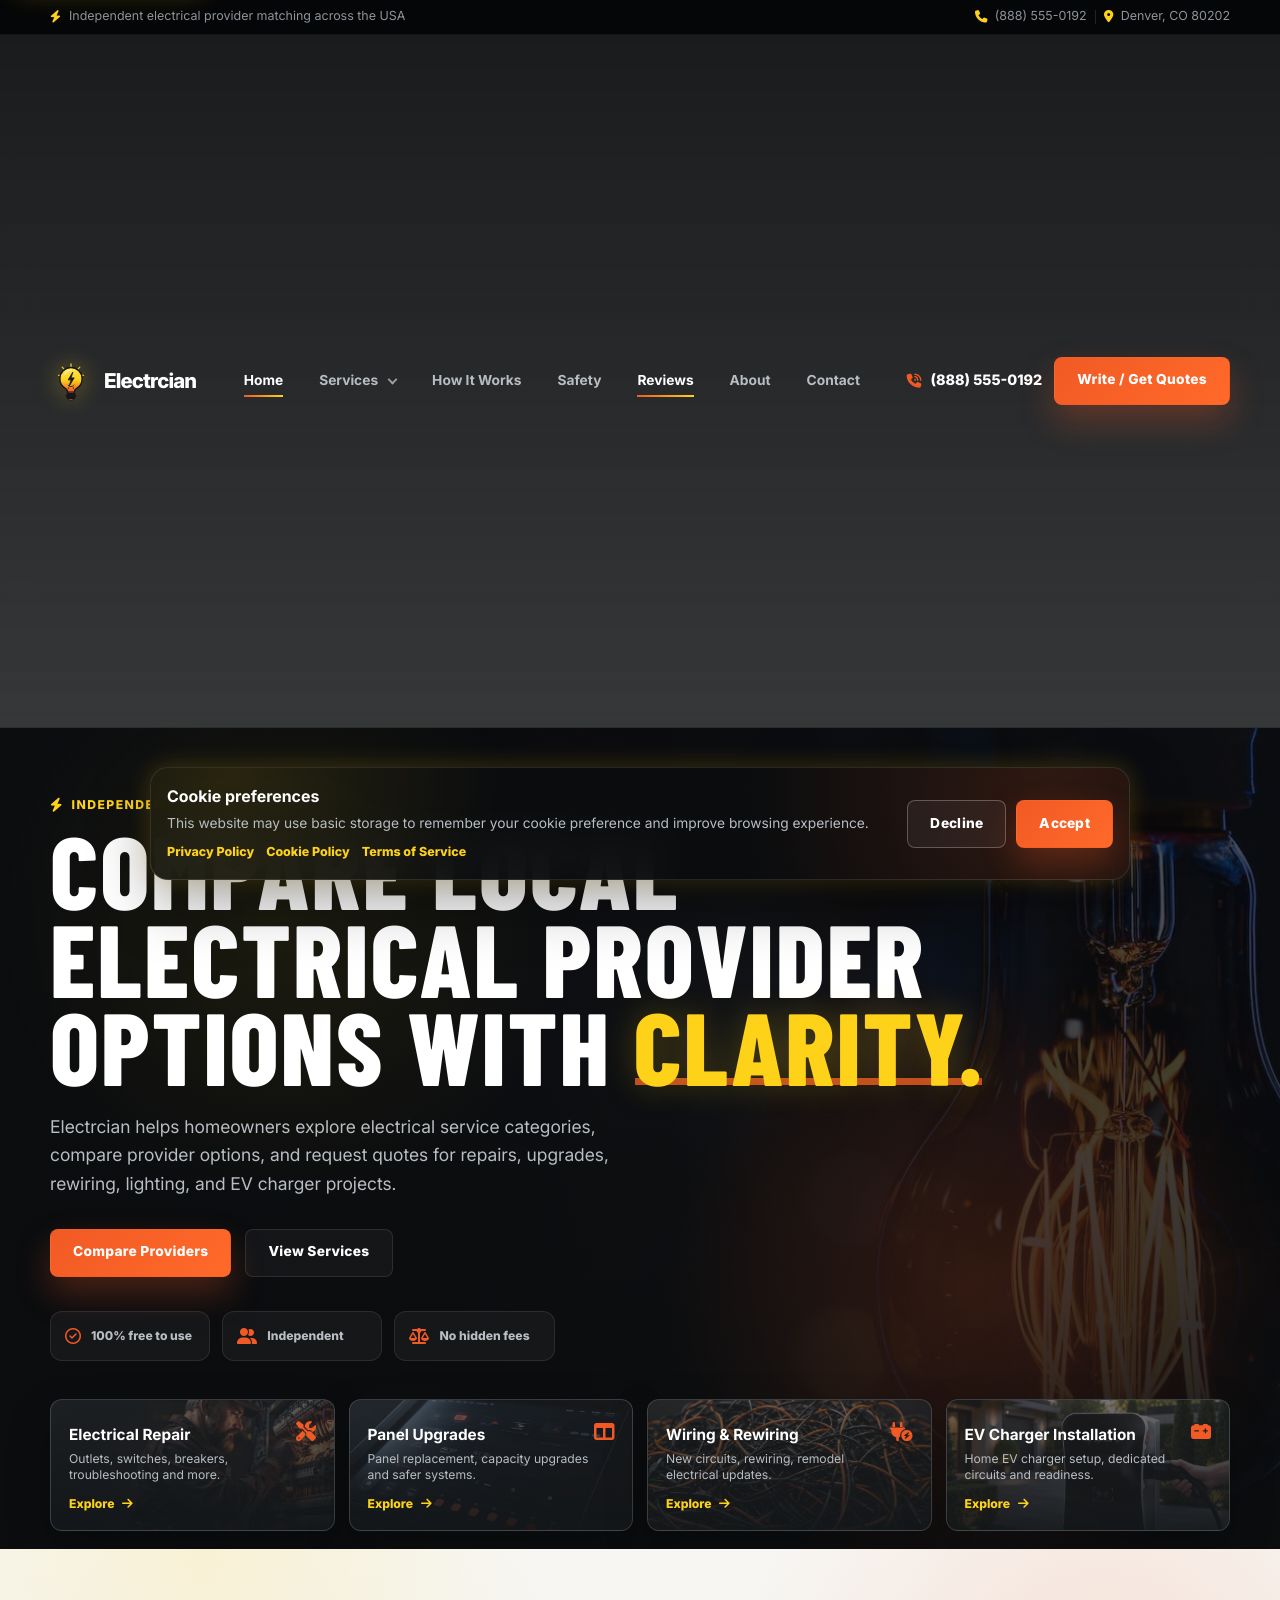
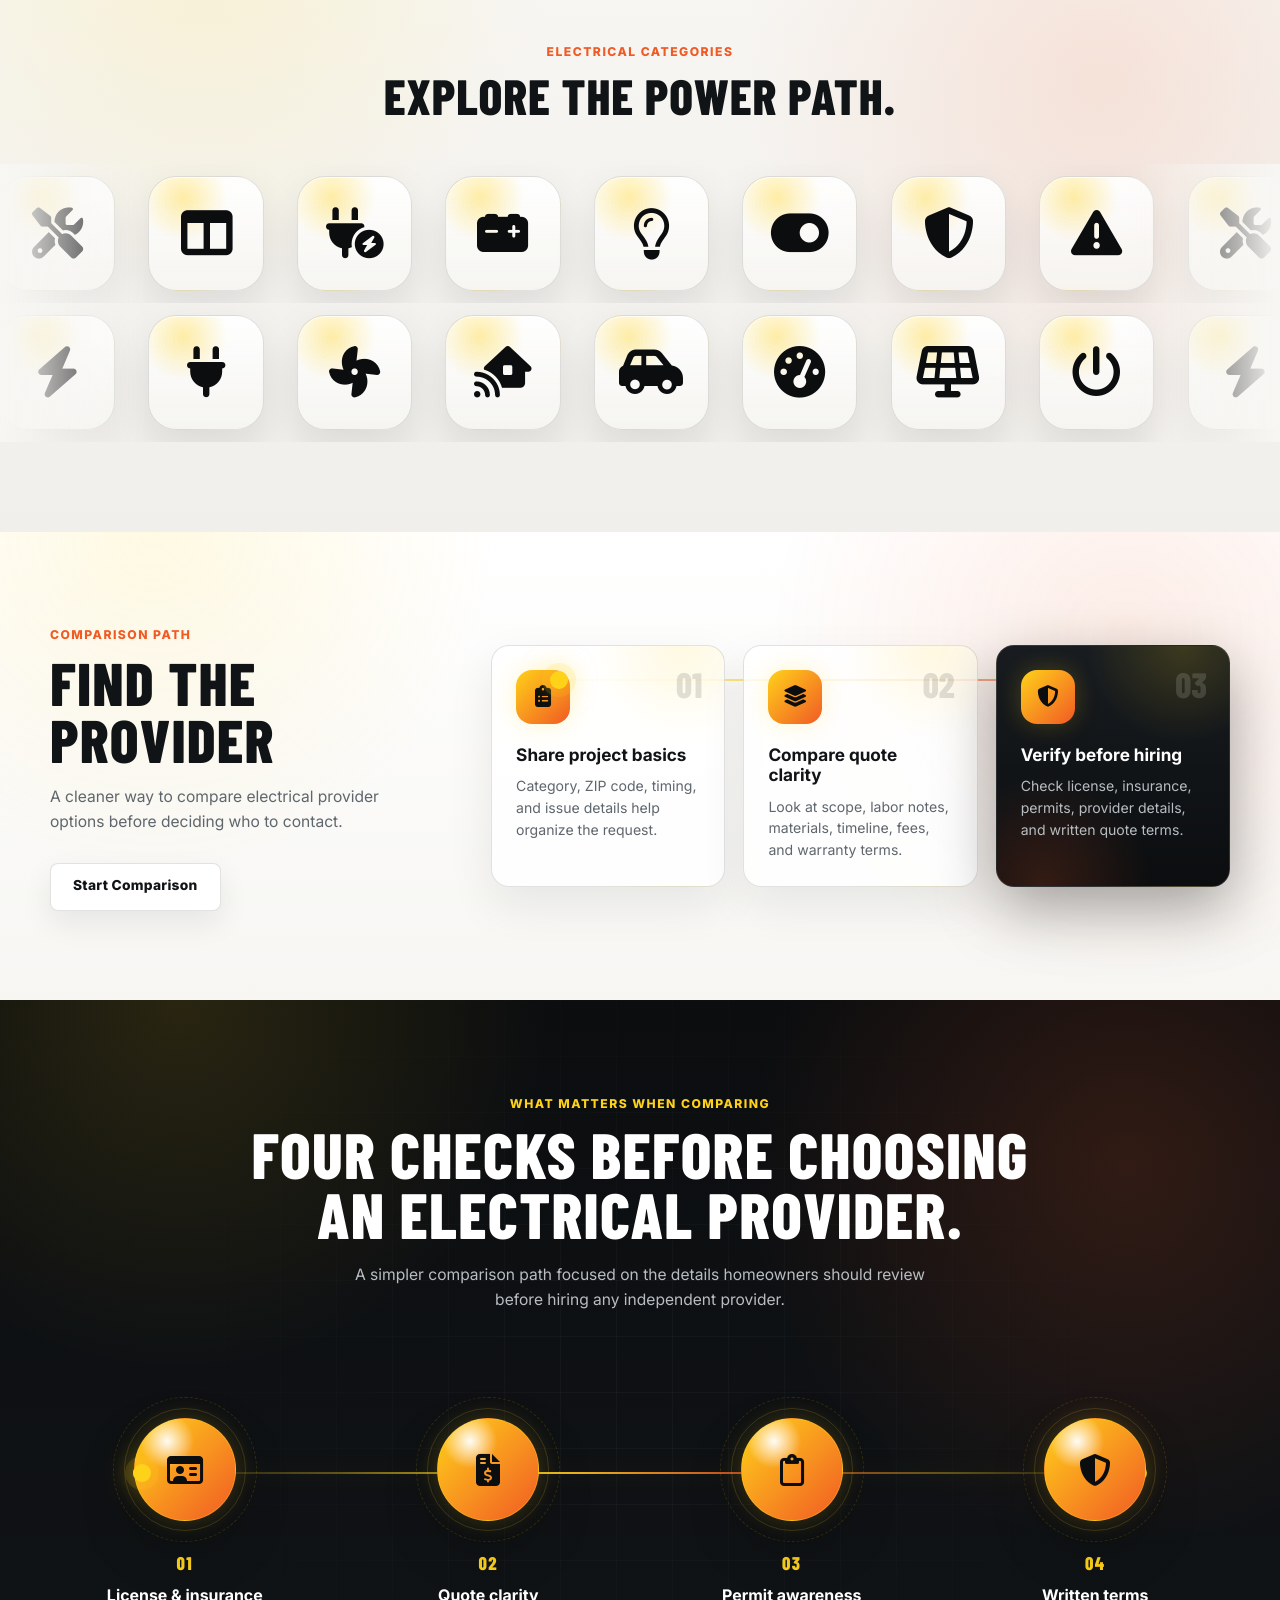
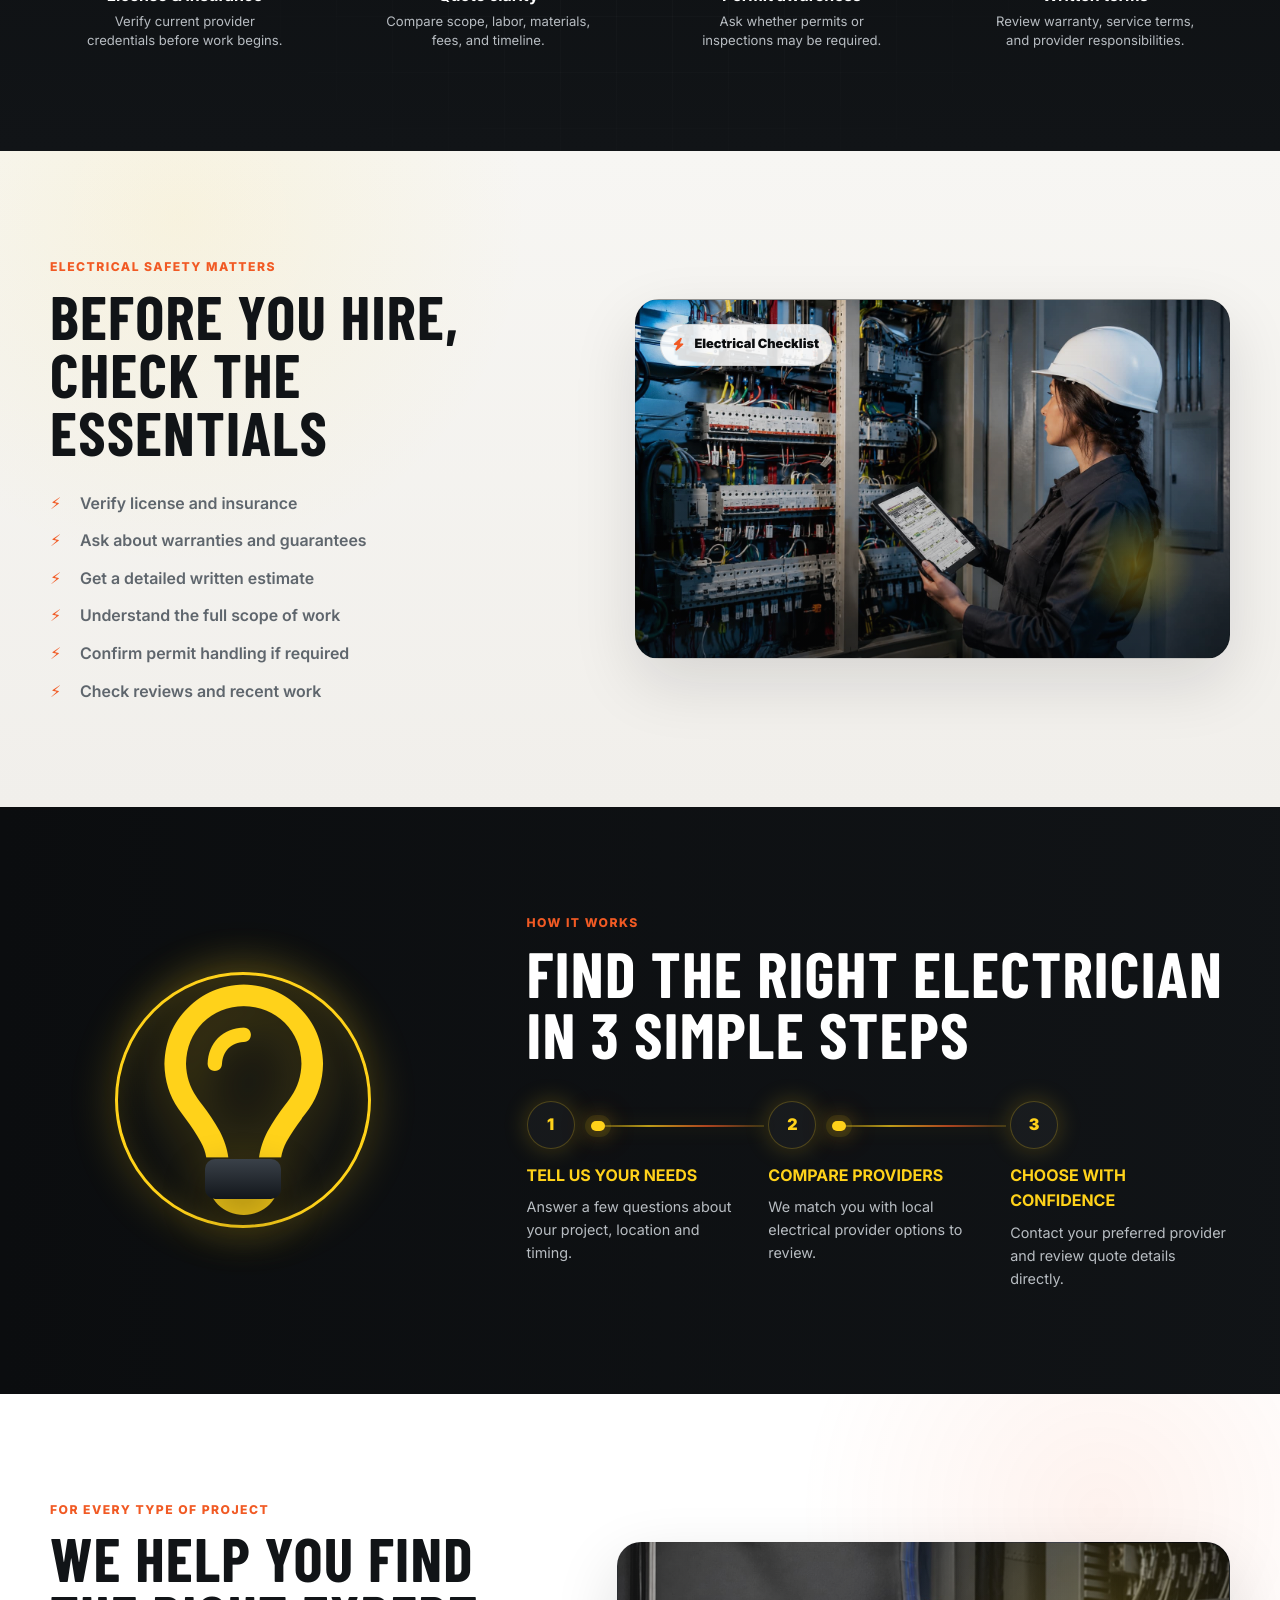
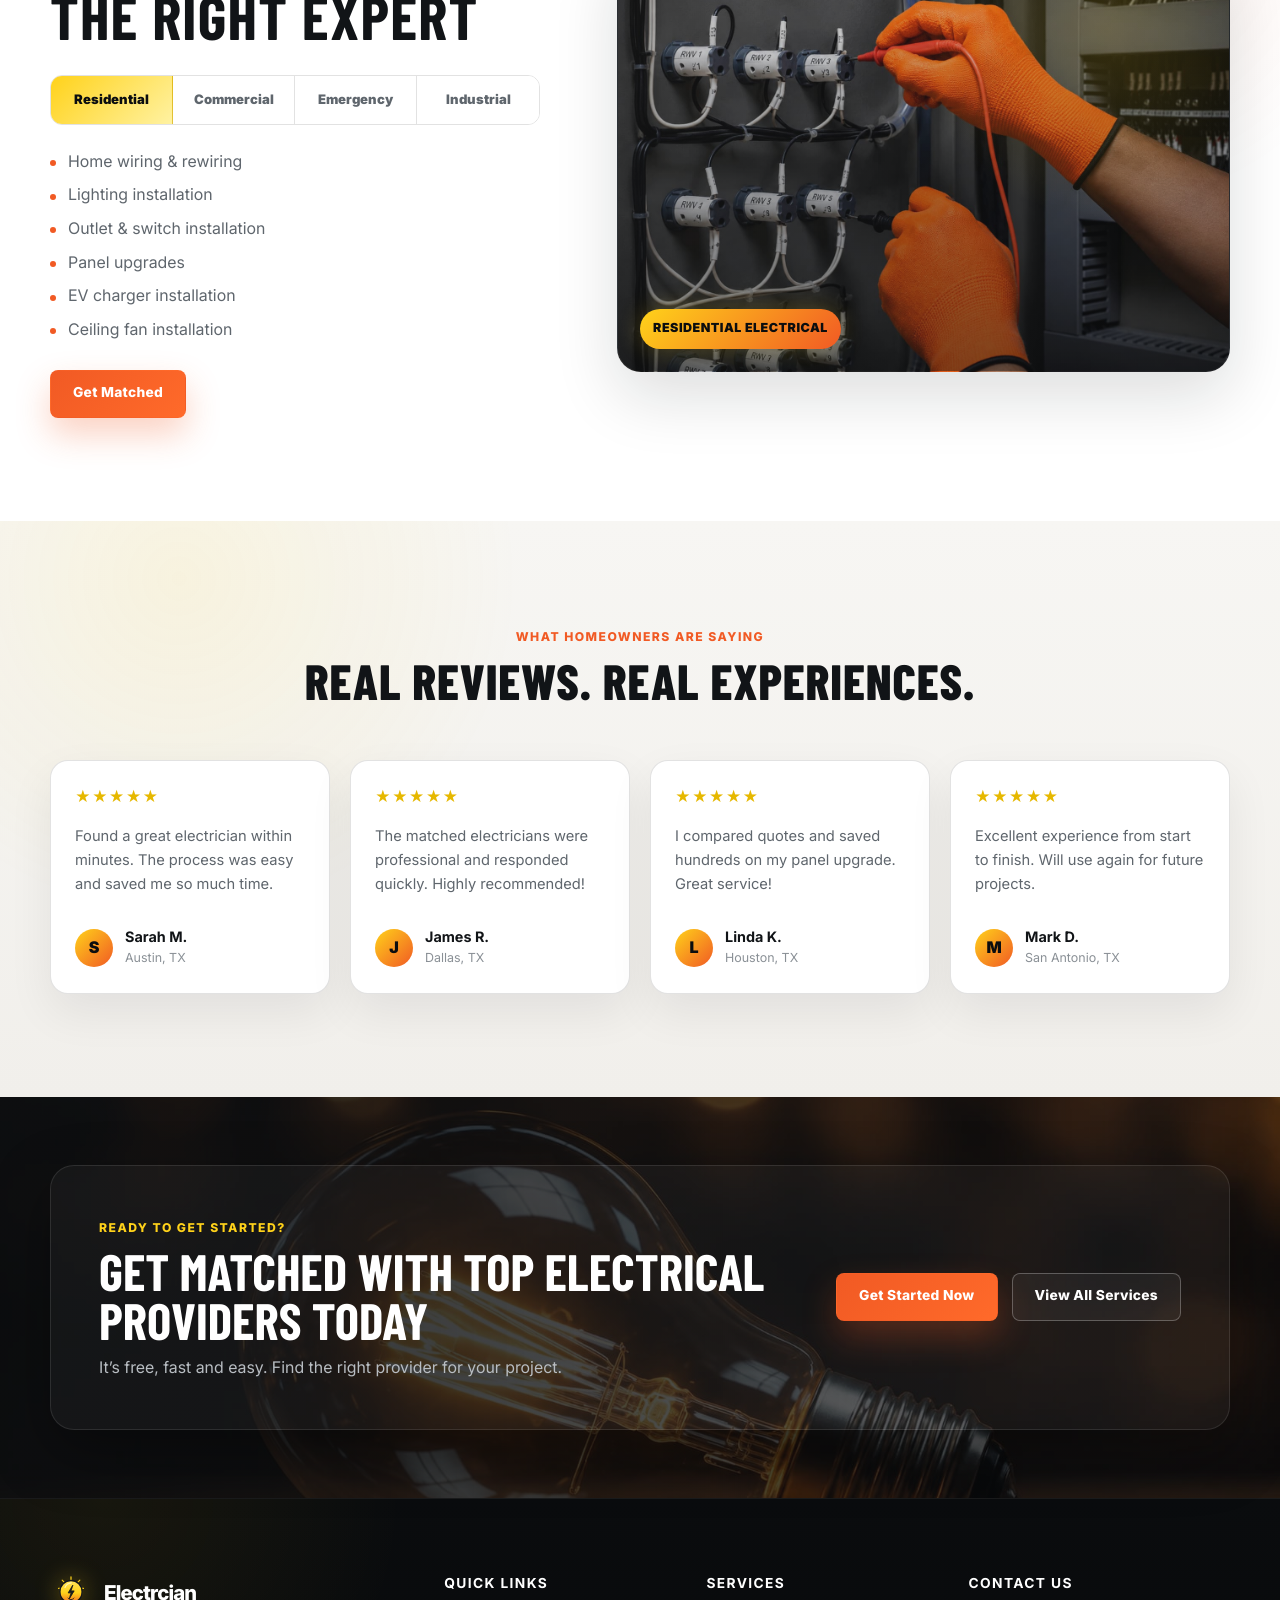
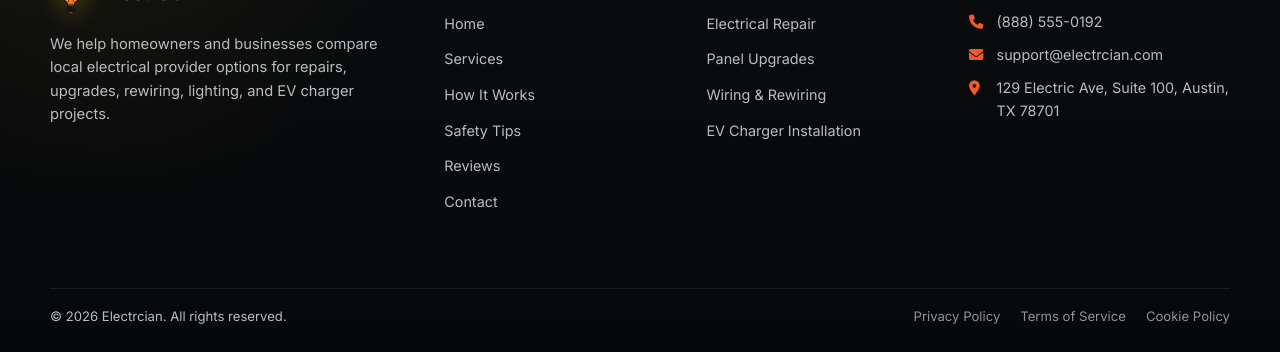
==== commit 29410cae: "+" ====
--- a/index.html
+++ b/index.html
@@ -177,11 +177,11 @@
                         </div>
                         <div class="benefit-chip">
                             <i class="fa-solid fa-user-group"></i>
-                            <span>Independent providers</span>
+                            <span>Independent</span>
                         </div>
                         <div class="benefit-chip">
                             <i class="fa-solid fa-scale-balanced"></i>
-                            <span>Compare with confidence</span>
+                            <span>No hidden fees</span>
                         </div>
                     </div>
                 </div>
